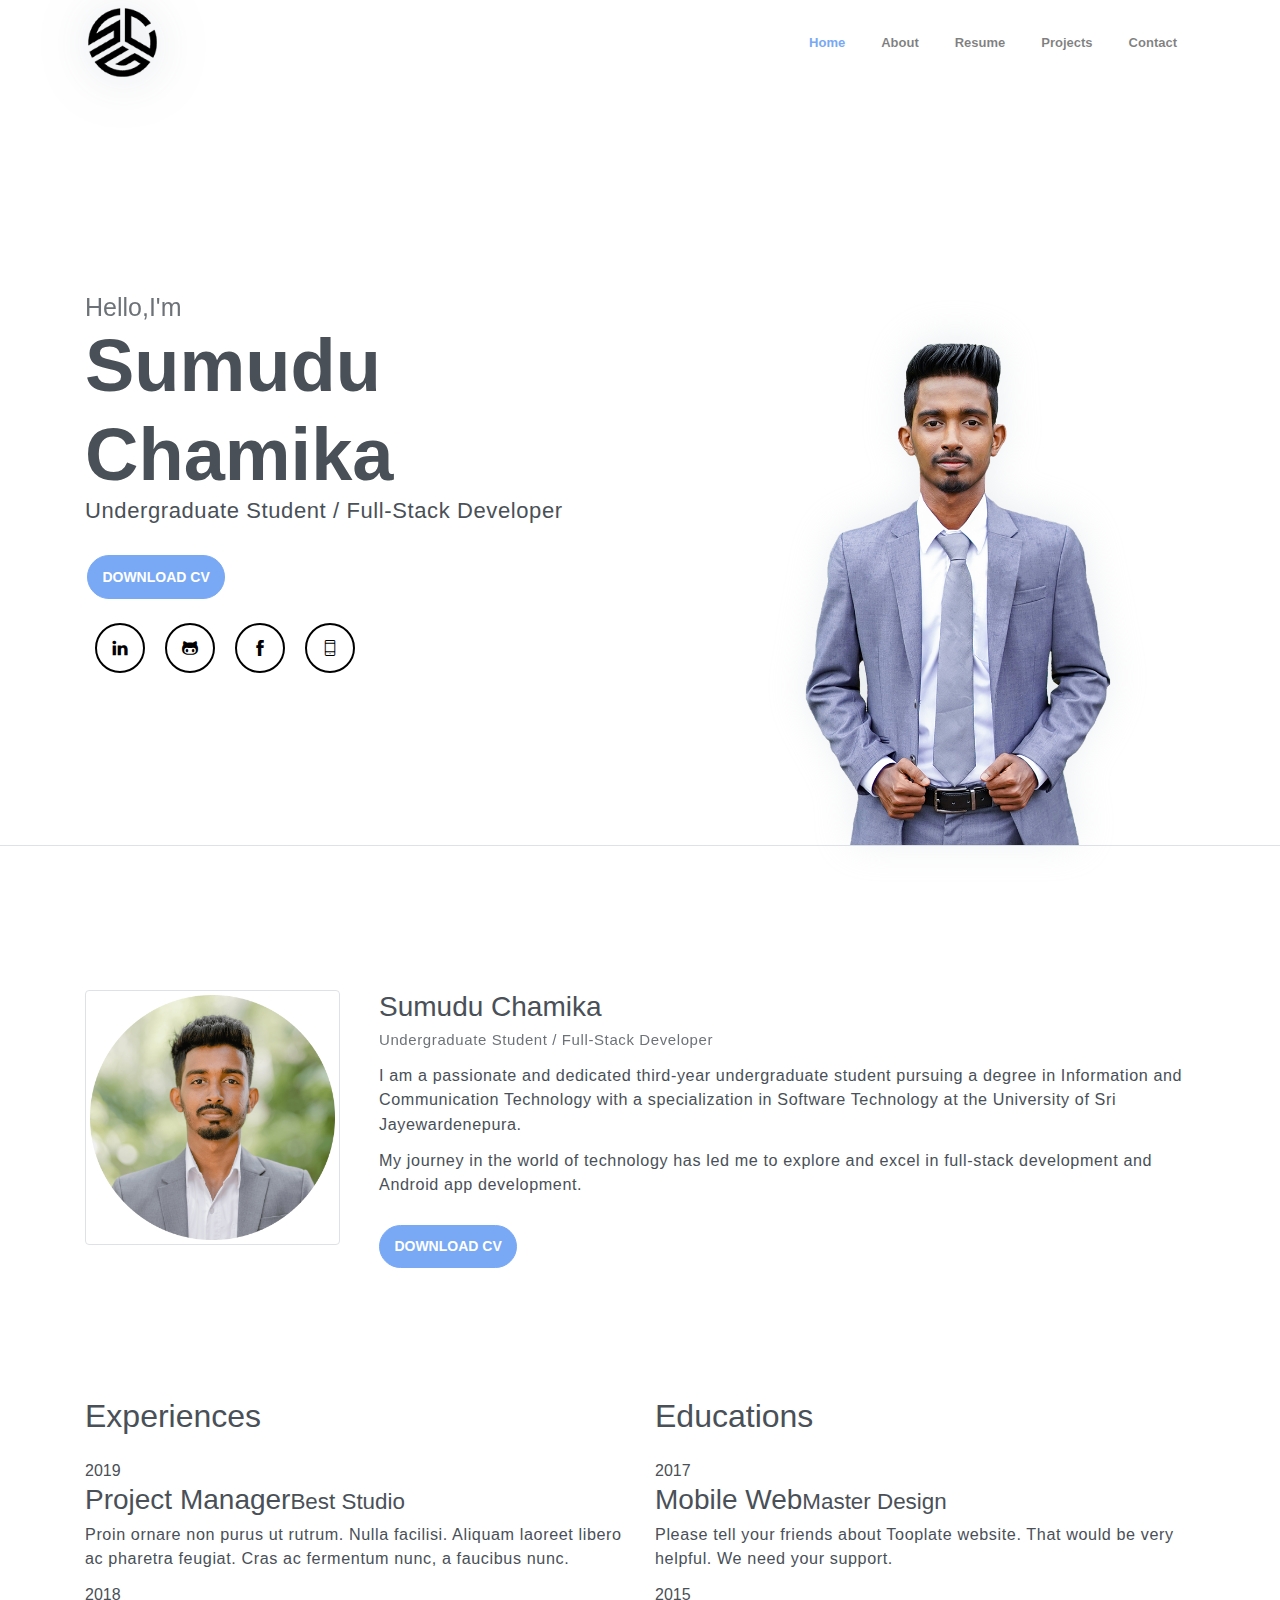
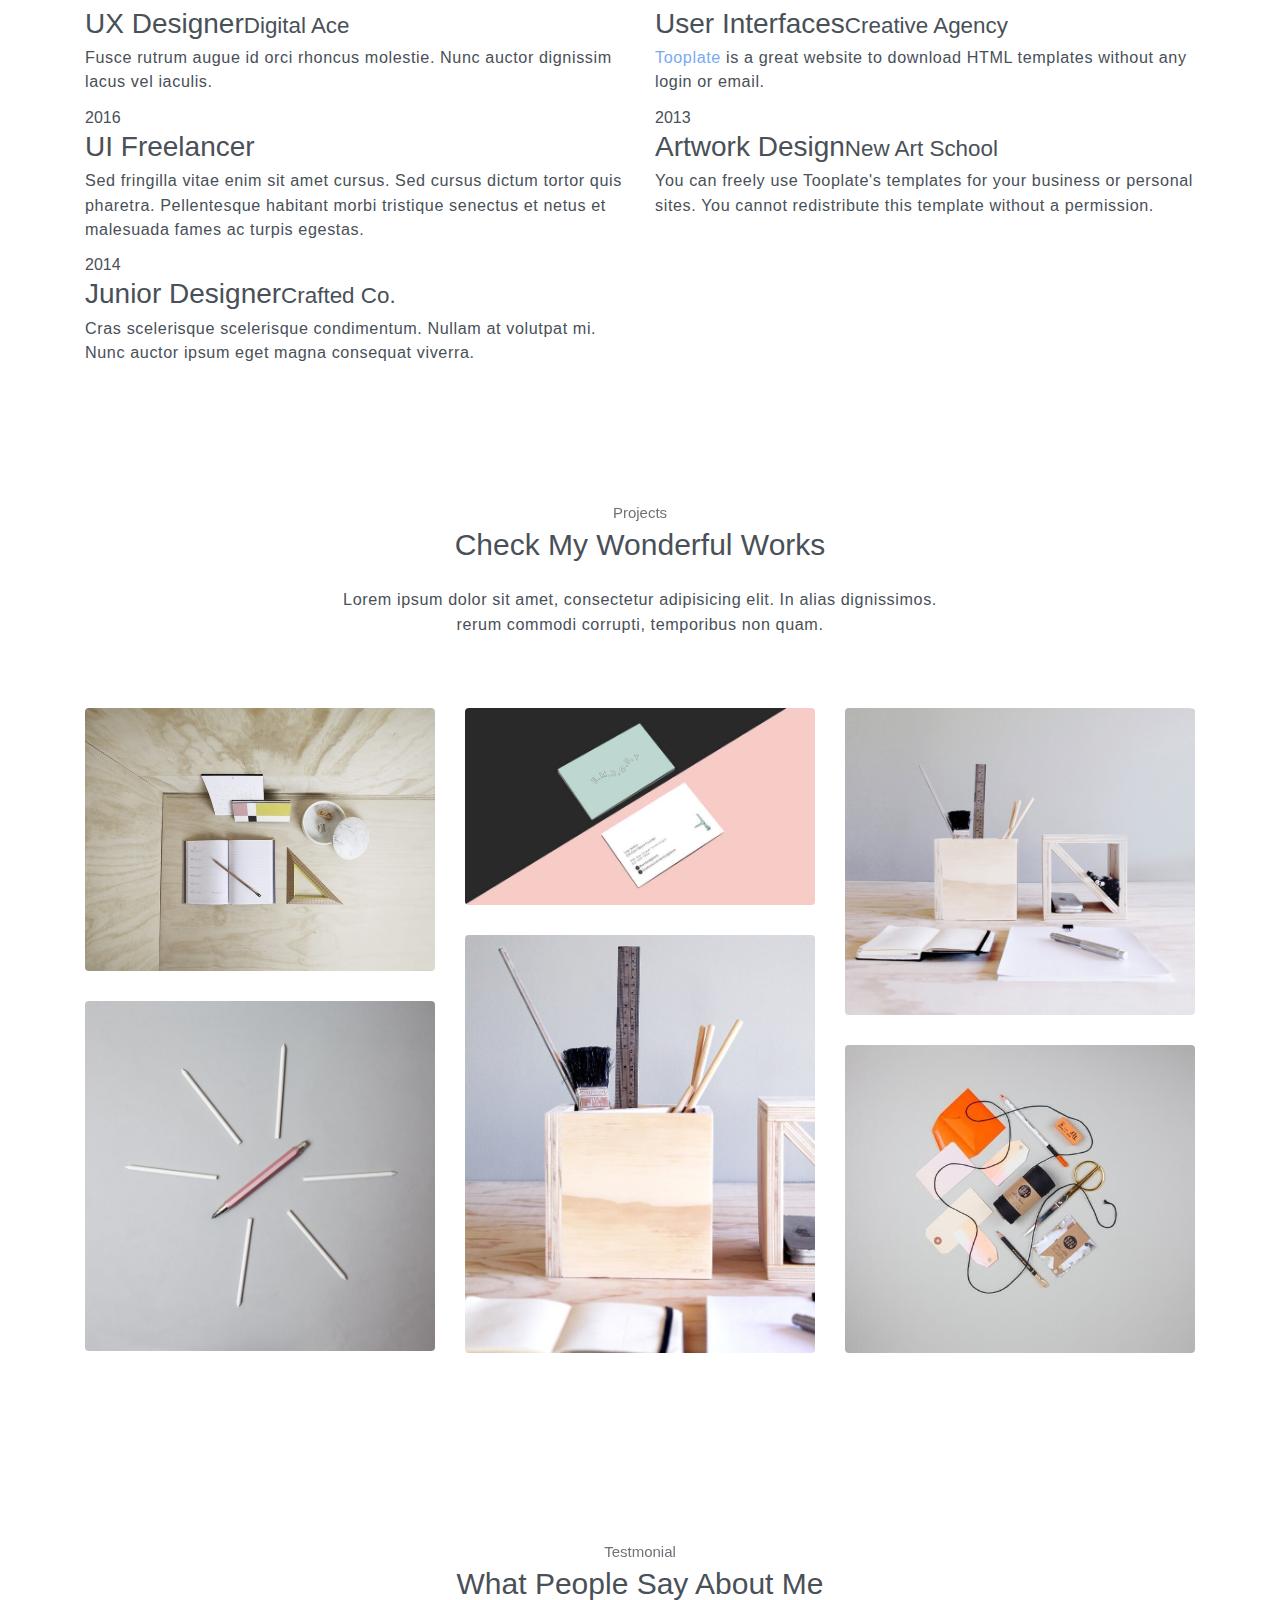
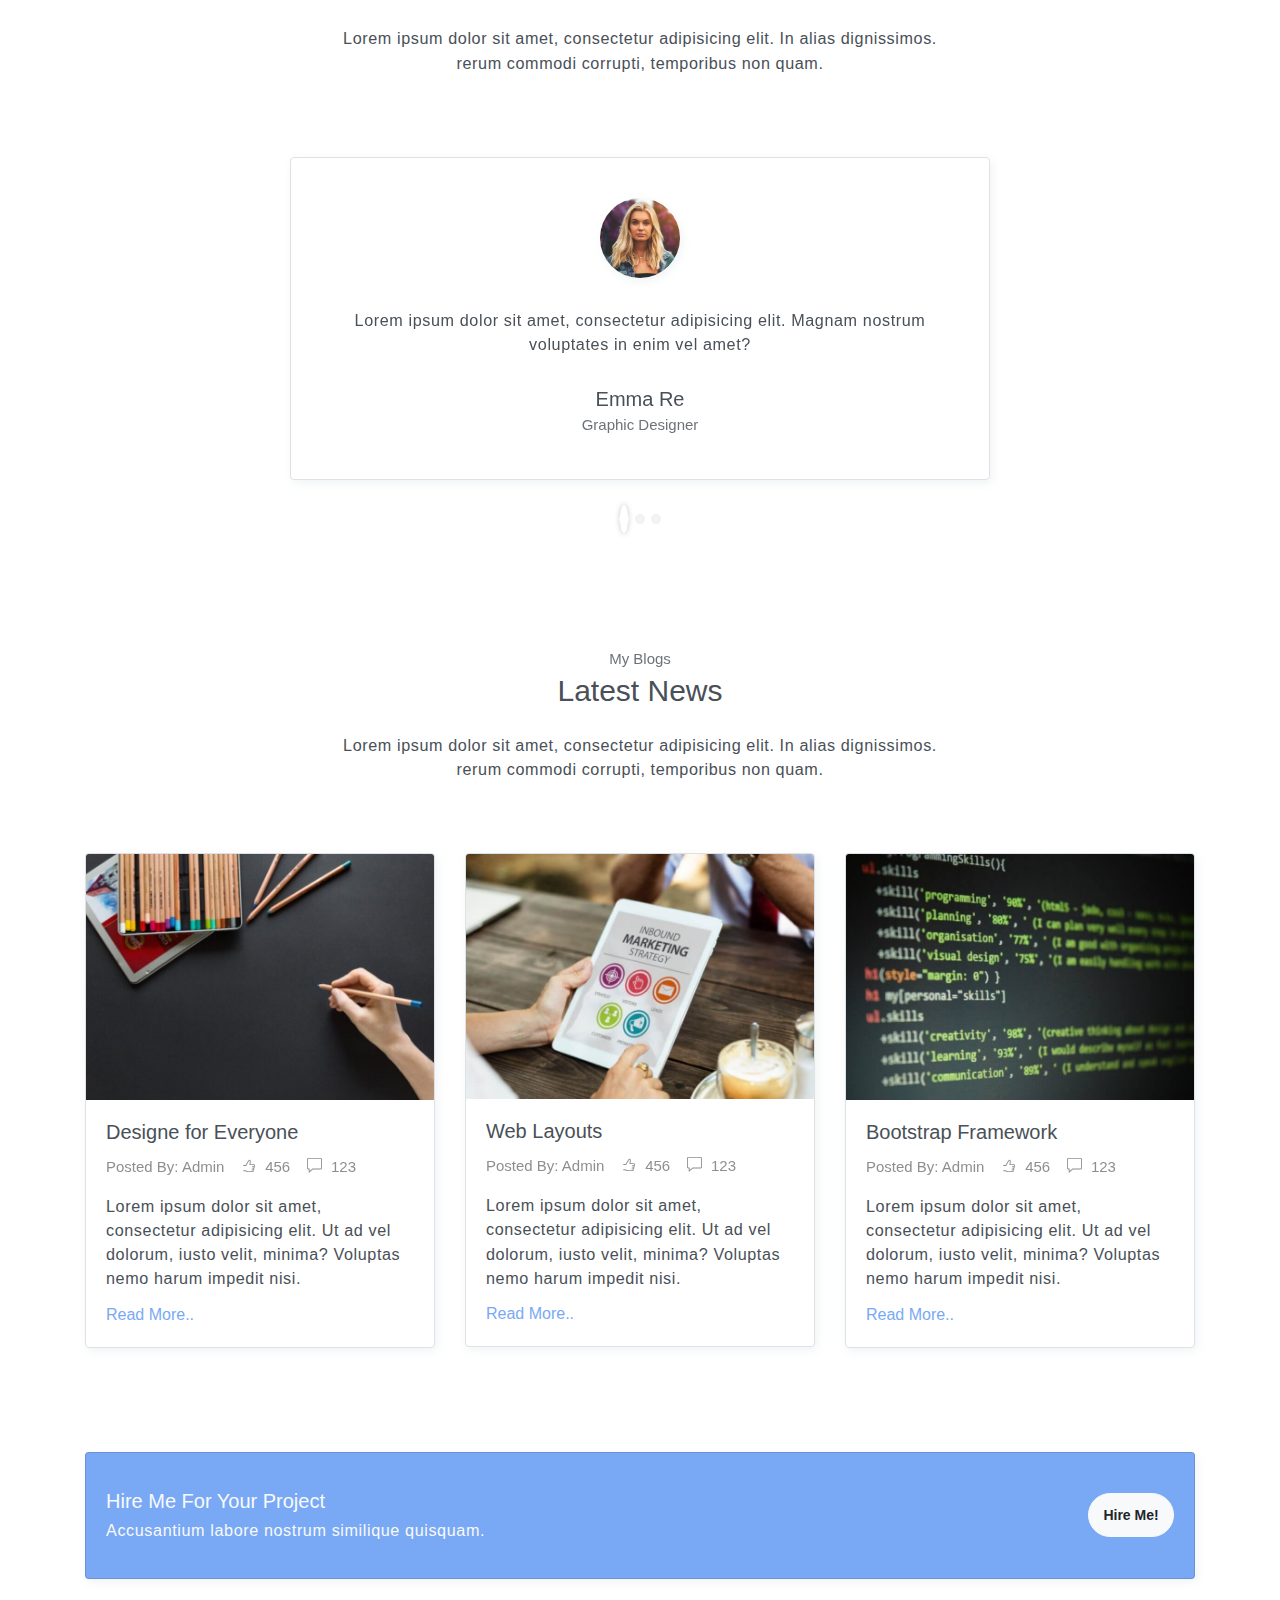
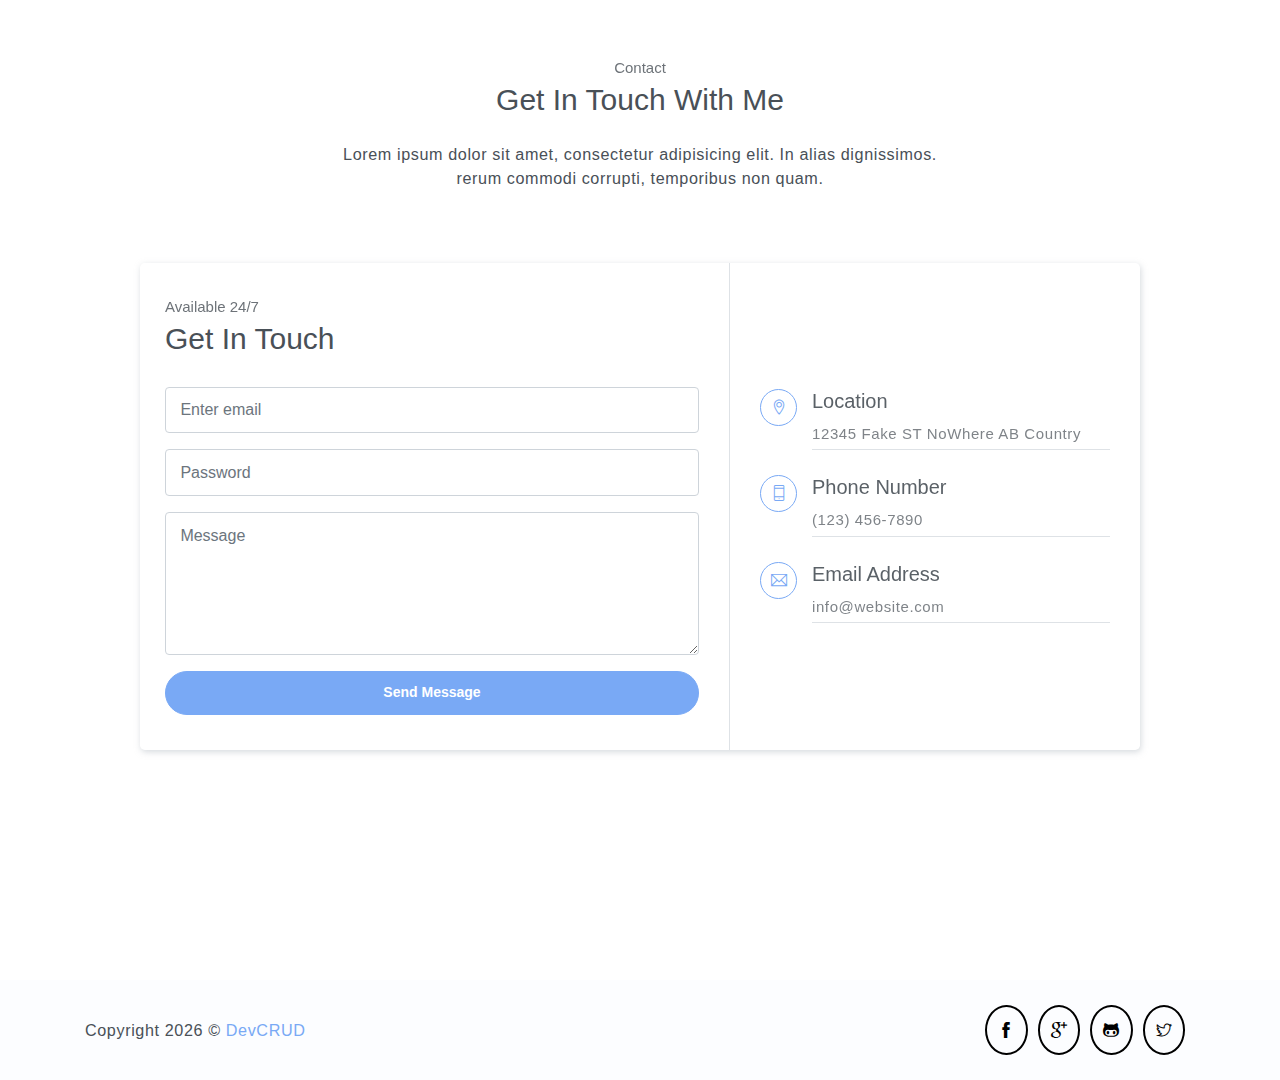
==== public_html/index.html @ 5e17a74f "color change" ====
<!DOCTYPE html>
<html lang="en">
<head>
	<meta charset="utf-8">
    <meta name="viewport" content="width=device-width, initial-scale=1, shrink-to-fit=no">
    <meta name="description" content="Start your development with Steller landing page.">
    <meta name="author" content="Devcrud">
    <title>Sumudu Chamika</title>
    <!-- font icons -->
    <link rel="stylesheet" href="assets/vendors/themify-icons/css/themify-icons.css">
    <link rel="stylesheet" href="assets/css/bootstrap.min.css">
    <link rel="stylesheet" href="assets/css/unicons.css">
    <!-- Bootstrap + Steller main styles -->
	<link rel="stylesheet" href="assets/css/style.css">
</head>
<body data-spy="scroll" data-target=".navbar" data-offset="40" id="home">

    <!-- Page navigation -->
    <nav class="navbar navbar-expand-lg navbar-light fixed-top" data-spy="affix" data-offset-top="0">
        <div class="container">
            <a class="navbar-brand" href="#home"><img src="assets/imgs/logo.png" alt=""></a>
            <button class="navbar-toggler" type="button" data-toggle="collapse" data-target="#navbarSupportedContent" aria-controls="navbarSupportedContent" aria-expanded="false" aria-label="Toggle navigation">
                <span class="navbar-toggler-icon"></span>
            </button>

            <div class="collapse navbar-collapse" id="navbarSupportedContent">
                <ul class="navbar-nav ml-auto align-items-center">
                    <li class="nav-item">
                        <a class="nav-link" href="#home">Home</a>
                    </li>
                    <li class="nav-item">
                        <a class="nav-link" href="#about">About</a>
                    </li>
                    <li class="nav-item">
                        <a class="nav-link" href="#resume">Resume</a>
                    </li>                   
                    <li class="nav-item">
                        <a class="nav-link" href="#projects">Projects</a>
                    </li>

                    <li class="nav-item">
                        <a class="nav-link" href="#contact">Contact</a>
                    </li>
                </ul>
            </div>
        </div>          
    </nav>
    <!-- End of page navibation -->

    <!-- Page Header -->
    <header class="header" id="home">
        <div class="container">
            <div class="infos">
                <h6 class="subtitle">Hello,I'm</h6>
                <h6 class="title">Sumudu Chamika</h6>
                <p>Undergraduate Student / Full-Stack Developer</p>

                <div class="buttons pt-3">
                    <button class="btn btn-primary rounded">DOWNLOAD CV</button>
                </div>      

                <div class="socials mt-4">
                    <a class="social-item" href="https://www.linkedin.com/in/sumudu-chamika-6a6074298/" target="_blank"><i class="ti-linkedin"></i></a>
                    <a class="social-item" href="https://github.com/gschamika" target="_blank"><i class="ti-github"></i></a>
                    <a class="social-item" href="https://facebook.com/sumuduchamikatcc/" target="_blank"><i class="ti-facebook"></i></a>
                    <a class="social-item" href="https://wa.me/+94779226730" target="_blank"><i class="ti-mobile"></i></a>

                    
                </div>
            </div>              
            <div class="img-holder">
                <img src="assets/imgs/scg.png" alt="">
            </div>      
        </div>  

        <!-- Header-widget -->
        
    </header>
    <!-- End of Page Header -->
    
    <!-- About section -->
    <section id="about" class="section mt-3">
        <div class="container mt-5">
            <div class="row text-center text-md-left">
                <div class="col-md-3">
                    <img src="assets/imgs/profile.png" alt="" class="img-thumbnail mb-4">
                </div>
                <div class="pl-md-4 col-md-9">
                    <h6 class="title">Sumudu Chamika</h6>
                    <p class="subtitle">Undergraduate Student / Full-Stack Developer</p>
                    <p>I am a passionate and dedicated third-year undergraduate student
                        pursuing a degree in Information and Communication Technology
                        with a specialization in Software Technology at the University of Sri
                        Jayewardenepura.</p>
                    <p>My journey in the world of technology has led me to explore 
                        and excel in full-stack development and Android app development.</p>
                    <button class="btn btn-primary rounded mt-3">DOWNLOAD CV</button>                   
                </div>
            </div>
        </div>
    </section>

    <!-- Resume section -->
    <section class="resume py-5 d-lg-flex justify-content-center align-items-center" id="resume">
        <div class="container">
            <div class="row">

                <div class="col-lg-6 col-12">
                  <h2 class="mb-4">Experiences</h2>

                    <div class="timeline">
                        <div class="timeline-wrapper">
                             <div class="timeline-yr">
                                  <span>2019</span>
                             </div>
                             <div class="timeline-info">
                                  <h3><span>Project Manager</span><small>Best Studio</small></h3>
                                  <p>Proin ornare non purus ut rutrum. Nulla facilisi. Aliquam laoreet libero ac pharetra feugiat. Cras ac fermentum nunc, a faucibus nunc.</p>
                             </div>
                        </div>

                        <div class="timeline-wrapper">
                            <div class="timeline-yr">
                                <span>2018</span>
                            </div>
                            <div class="timeline-info">
                                <h3><span>UX Designer</span><small>Digital Ace</small></h3>
                                <p>Fusce rutrum augue id orci rhoncus molestie. Nunc auctor dignissim lacus vel iaculis.</p>
                            </div>
                        </div>

                        <div class="timeline-wrapper">
                            <div class="timeline-yr">
                                <span>2016</span>
                            </div>
                            <div class="timeline-info">
                                <h3><span>UI Freelancer</h3>
                                <p>Sed fringilla vitae enim sit amet cursus. Sed cursus dictum tortor quis pharetra. Pellentesque habitant morbi tristique senectus et netus et malesuada fames ac turpis egestas.</p>
                            </div>
                        </div>
                        
                        <div class="timeline-wrapper">
                            <div class="timeline-yr">
                                <span>2014</span>
                            </div>
                            <div class="timeline-info">
                                <h3><span>Junior Designer<small>Crafted Co.</small></h3>
                                <p>Cras scelerisque scelerisque condimentum. Nullam at volutpat mi. Nunc auctor ipsum eget magna consequat viverra.</p>
                            </div>
                        </div>

                    </div>
                </div>

                <div class="col-lg-6 col-12">
                  <h2 class="mb-4 mobile-mt-2">Educations</h2>

                    <div class="timeline">
                        <div class="timeline-wrapper">
                             <div class="timeline-yr">
                                  <span>2017</span>
                             </div>
                             <div class="timeline-info">
                                  <h3><span>Mobile Web</span><small>Master Design</small></h3>
                                  <p>Please tell your friends about Tooplate website. That would be very helpful. We need your support.</p>
                             </div>
                        </div>

                        <div class="timeline-wrapper">
                            <div class="timeline-yr">
                                <span>2015</span>
                            </div>
                            <div class="timeline-info">
                                <h3><span>User Interfaces</span><small>Creative Agency</small></h3>
                                <p><a rel="nofollow" href="https://www.facebook.com/tooplate">Tooplate</a> is a great website to download HTML templates without any login or email.</p>
                            </div>
                        </div>
                        
                        <div class="timeline-wrapper">
                            <div class="timeline-yr">
                                <span>2013</span>
                            </div>
                            <div class="timeline-info">
                                <h3><span>Artwork Design</span><small>New Art School</small></h3>
                                <p>You can freely use Tooplate's templates for your business or personal sites. You cannot redistribute this template without a permission.</p>
                            </div>
                        </div>

                    </div>
                </div>
                
            </div>
        </div>
    </section>
    <!-- End of Skills sections -->

    <!-- Projects section -->
    <section id="projects" class="section">
        <div class="container text-center">
            <h6 class="subtitle">Projects</h6>
            <h6 class="section-title mb-4">Check My Wonderful Works</h6>
            <p class="mb-5 pb-4">Lorem ipsum dolor sit amet, consectetur adipisicing elit. In alias dignissimos. <br> rerum commodi corrupti, temporibus non quam.</p>

            <div class="row">
                <div class="col-sm-4">
                    <div class="img-wrapper">
                        <img src="assets/imgs/folio-1.jpg" alt="">
                        <div class="overlay">
                            <div class="overlay-infos">
                                <h5>Project Title</h5>
                                <a href="javascript:void(0)"><i class="ti-zoom-in"></i></a>
                                <a href="javascript:void(0)"><i class="ti-link"></i></a>
                            </div>  
                        </div>
                    </div>
                    <div class="img-wrapper">
                        <img src="assets/imgs/folio-2.jpg" alt="">
                        <div class="overlay">
                            <div class="overlay-infos">
                                <h5>Project Title</h5>
                                <a href="javascript:void(0)"><i class="ti-zoom-in"></i></a>
                                <a href="javascript:void(0)"><i class="ti-link"></i></a>
                            </div>                              
                        </div>
                    </div>                  
                </div>
                <div class="col-sm-4">
                    <div class="img-wrapper">
                        <img src="assets/imgs/folio-3.jpg" alt="">
                        <div class="overlay">
                            <div class="overlay-infos">
                                <h5>Project Title</h5>
                                <a href="javascript:void(0)"><i class="ti-zoom-in"></i></a>
                                <a href="javascript:void(0)"><i class="ti-link"></i></a>
                            </div>  
                        </div>
                    </div>
                    <div class="img-wrapper">
                        <img src="assets/imgs/folio-4.jpg" alt="">
                        <div class="overlay">
                            <div class="overlay-infos">
                                <h5>Project Title</h5>
                                <a href="javascript:void(0)"><i class="ti-zoom-in"></i></a>
                                <a href="javascript:void(0)"><i class="ti-link"></i></a>
                            </div>                              
                        </div>
                    </div>                  
                </div>
                <div class="col-sm-4">
                    <div class="img-wrapper">
                        <img src="assets/imgs/folio-5.jpg" alt="">
                        <div class="overlay">
                            <div class="overlay-infos">
                                <h5>Project Title</h5>
                                <a href="javascript:void(0)"><i class="ti-zoom-in"></i></a>
                                <a href="javascript:void(0)"><i class="ti-link"></i></a>
                            </div>  
                        </div>
                    </div>
                    <div class="img-wrapper">
                        <img src="assets/imgs/folio-6.jpg" alt="">
                        <div class="overlay">
                            <div class="overlay-infos">
                                <h5>Project Title</h5>
                                <a href="javascript:void(0)"><i class="ti-zoom-in"></i></a>
                                <a href="javascript:void(0)"><i class="ti-link"></i></a>
                            </div>                              
                        </div>
                    </div>                  
                </div>
            </div>

        </div>
    </section>
    <!-- End of portfolio section -->

    <!-- Resume Section -->
    <section id="resume" class="section">
        <div class="container text-center">
            <h6 class="subtitle">Testmonial</h6>
            <h6 class="section-title mb-4">What People Say About Me</h6>
            <p class="mb-5 pb-4">Lorem ipsum dolor sit amet, consectetur adipisicing elit. In alias dignissimos. <br> rerum commodi corrupti, temporibus non quam.</p>


            <div id="carouselExampleIndicators" class="carousel slide" data-ride="carousel">
                <ol class="carousel-indicators">
                    <li data-target="#carouselExampleIndicators" data-slide-to="0" class="active"></li>
                    <li data-target="#carouselExampleIndicators" data-slide-to="1"></li>
                    <li data-target="#carouselExampleIndicators" data-slide-to="2"></li>
                </ol>
                <div class="carousel-inner">
                    <div class="carousel-item active">
                        <div class="card testmonial-card border">
                            <div class="card-body">
                                <img src="assets/imgs/avatar-1.jpg" alt="">
                                <p>Lorem ipsum dolor sit amet, consectetur adipisicing elit. Magnam nostrum voluptates in enim vel amet?</p>
                                <h1 class="title">Emma Re</h1>
                                <h1 class="subtitle">Graphic Designer</h1>
                            </div>
                        </div>
                    </div>
                    <div class="carousel-item">
                        <div class="card testmonial-card border">
                            <div class="card-body">
                                <img src="assets/imgs/avatar-2.jpg" alt="">
                                <p>Lorem ipsum dolor sit amet, consectetur adipisicing elit. Magnam nostrum voluptates in enim vel amet?</p>
                                <h1 class="title">James Bert</h1>
                                <h1 class="subtitle">Web Designer</h1>
                            </div>
                        </div>
                    </div>
                    <div class="carousel-item">
                        <div class="card testmonial-card border">
                            <div class="card-body">
                                <img src="assets/imgs/avatar-3.jpg" alt="">
                                <p>Lorem ipsum dolor sit amet, consectetur adipisicing elit. Magnam nostrum voluptates in enim vel amet?</p>
                                <h1 class="title">Michael Abra</h1>
                                <h1 class="subtitle">Web Developer</h1>
                            </div>
                        </div>
                    </div>
                </div>
            </div>
        </div>
    </section>
    <!-- End of testmonial section -->

    <!-- Blog Section -->
    <section id="blog" class="section">
        <div class="container text-center">
            <h6 class="subtitle">My Blogs</h6>
            <h6 class="section-title mb-4">Latest News</h6>
            <p class="mb-5 pb-4">Lorem ipsum dolor sit amet, consectetur adipisicing elit. In alias dignissimos. <br> rerum commodi corrupti, temporibus non quam.</p>

            <div class="row text-left">
                <div class="col-md-4">
                    <div class="card border mb-4">
                        <img src="assets/imgs/blog-1.jpg" alt="" class="card-img-top w-100">
                        <div class="card-body">
                            <h5 class="card-title">Designe for Everyone</h5>
                            <div class="post-details">
                                <a href="javascript:void(0)">Posted By: Admin</a>
                                <a href="javascript:void(0)"><i class="ti-thumb-up"></i> 456</a>
                                <a href="javascript:void(0)"><i class="ti-comment"></i> 123</a>
                            </div>
                            <p>Lorem ipsum dolor sit amet, consectetur adipisicing elit. Ut ad vel dolorum, iusto velit, minima? Voluptas nemo harum impedit nisi.</p>
                            <a href="javascript:void(0)">Read More..</a>
                        </div>
                    </div>
                </div>
                <div class="col-md-4">
                    <div class="card border mb-4">
                        <img src="assets/imgs/blog-2.jpg" alt="" class="card-img-top w-100">
                        <div class="card-body">
                            <h5 class="card-title">Web Layouts</h5>
                            <div class="post-details">
                                <a href="javascript:void(0)">Posted By: Admin</a>
                                <a href="javascript:void(0)"><i class="ti-thumb-up"></i> 456</a>
                                <a href="javascript:void(0)"><i class="ti-comment"></i> 123</a>
                            </div>
                            <p>Lorem ipsum dolor sit amet, consectetur adipisicing elit. Ut ad vel dolorum, iusto velit, minima? Voluptas nemo harum impedit nisi.</p>
                            <a href="javascript:void(0)">Read More..</a>
                        </div>
                    </div>
                </div>
                <div class="col-md-4">
                    <div class="card border mb-4">
                        <img src="assets/imgs/blog-3.jpg" alt="" class="card-img-top w-100">
                        <div class="card-body">
                            <h5 class="card-title">Bootstrap Framework</h5>
                            <div class="post-details">
                                <a href="javascript:void(0)">Posted By: Admin</a>
                                <a href="javascript:void(0)"><i class="ti-thumb-up"></i> 456</a>
                                <a href="javascript:void(0)"><i class="ti-comment"></i> 123</a>
                            </div>
                            <p>Lorem ipsum dolor sit amet, consectetur adipisicing elit. Ut ad vel dolorum, iusto velit, minima? Voluptas nemo harum impedit nisi.</p>
                            <a href="javascript:void(0)">Read More..</a>
                        </div>
                    </div>
                </div>
            </div>
        </div>
    </section>

    <!-- Hire me section -->
    <section class="bg-gray p-0 section">
        <div class="container">
            <div class="card bg-primary">
                <div class="card-body text-light">
                    <div class="row align-items-center">
                        <div class="col-sm-9 text-center text-sm-left">
                            <h5 class="mt-3">Hire Me For Your Project</h5>
                            <p class="mb-3">Accusantium labore nostrum similique quisquam.</p>
                        </div>
                        <div class="col-sm-3 text-center text-sm-right">
                            <button class="btn btn-light rounded">Hire Me!</button>
                        </div>
                    </div>
                </div> 
            </div>
        </div>
    </section>      
    <!-- End od Hire me section. -->

    <!-- Contact Section -->
    <section id="contact" class="position-relative section">
        <div class="container text-center">
            <h6 class="subtitle">Contact</h6>
            <h6 class="section-title mb-4">Get In Touch With Me</h6>
            <p class="mb-5 pb-4">Lorem ipsum dolor sit amet, consectetur adipisicing elit. In alias dignissimos. <br> rerum commodi corrupti, temporibus non quam.</p>

            <div class="contact text-left">
                <div class="form">
                    <h6 class="subtitle">Available 24/7</h6>
                    <h6 class="section-title mb-4">Get In Touch</h6>
                    <form>
                        <div class="form-group">
                            <input type="email" class="form-control" id="exampleInputEmail1" aria-describedby="emailHelp" placeholder="Enter email" required>
                        </div>
                        <div class="form-group">
                            <input type="password" class="form-control" id="exampleInputPassword1" placeholder="Password" required>
                        </div>
                        <div class="form-group">
                            <textarea name="contact-message" id="" cols="30" rows="5" class="form-control" placeholder="Message"></textarea>
                        </div>
                        <button type="submit" class="btn btn-primary btn-block rounded w-lg">Send Message</button>
                    </form>
                </div>
                <div class="contact-infos">
                    <div class="item">
                        <i class="ti-location-pin"></i>
                        <div class="">
                            <h5>Location</h5>
                            <p> 12345 Fake ST NoWhere AB Country</p>
                        </div>                          
                    </div>
                    <div class="item">
                        <i class="ti-mobile"></i>
                        <div>
                            <h5>Phone Number</h5>
                            <p>(123) 456-7890</p>
                        </div>                          
                    </div>
                    <div class="item">
                        <i class="ti-email"></i>
                        <div class="mb-0">
                            <h5>Email Address</h5>
                            <p>info@website.com</p>
                        </div>
                    </div>
                </div>                  
            </div>
        </div>  
        <div id="map">
            <iframe src="https://snazzymaps.com/embed/61257"></iframe>
        </div>      
    </section>
    <!-- End of Contact Section -->

    <!-- Page Footer -->
    <footer class="page-footer">
        <div class="container">
            <div class="row align-items-center">
                <div class="col-sm-6">
                    <p>Copyright <script>document.write(new Date().getFullYear())</script> &copy; <a href="http://www.devcrud.com" target="_blank">DevCRUD</a></p>
                </div>
                <div class="col-sm-6">
                    <div class="socials">
                        <a class="social-item" href="javascript:void(0)"><i class="ti-facebook"></i></a>
                        <a class="social-item" href="javascript:void(0)"><i class="ti-google"></i></a>
                        <a class="social-item" href="javascript:void(0)"><i class="ti-github"></i></a>
                        <a class="social-item" href="javascript:void(0)"><i class="ti-twitter"></i></a>
                    </div>
                </div>
            </div>
        </div>
    </footer> 
    <!-- End of page footer -->
	
	<!-- core  -->
    <script src="assets/vendors/jquery/jquery-3.4.1.js"></script>
    <script src="assets/vendors/bootstrap/bootstrap.bundle.js"></script>
    <!-- bootstrap 3 affix -->
	<script src="assets/vendors/bootstrap/bootstrap.affix.js"></script>

    <!-- steller js -->
    <script src="assets/js/steller.js"></script>

</body>
</html>
---- public_html/assets/vendors/themify-icons/css/themify-icons.css ----
@font-face {
	font-family: 'themify';
	src:url("../fonts/themify.eot?-fvbane");
	src:url("../fonts/themify.eot?#iefix-fvbane") format("embedded-opentype"),
		url("../fonts/themify.woff?-fvbane") format("woff"),
		url("../fonts/themify.ttf?-fvbane") format("truetype"),
		url("../fonts/themify.svg?-fvbane#themify") format("svg");
	font-weight: normal;
	font-style: normal;
}

[class^="ti-"], [class*=" ti-"] {
	font-family: 'themify';
	speak: none;
	font-style: normal;
	font-weight: normal;
	font-variant: normal;
	text-transform: none;
	line-height: 1;

	/* Better Font Rendering =========== */
	-webkit-font-smoothing: antialiased;
	-moz-osx-font-smoothing: grayscale;
}

.ti-wand:before {
	content: "\e600";
}
.ti-volume:before {
	content: "\e601";
}
.ti-user:before {
	content: "\e602";
}
.ti-unlock:before {
	content: "\e603";
}
.ti-unlink:before {
	content: "\e604";
}
.ti-trash:before {
	content: "\e605";
}
.ti-thought:before {
	content: "\e606";
}
.ti-target:before {
	content: "\e607";
}
.ti-tag:before {
	content: "\e608";
}
.ti-tablet:before {
	content: "\e609";
}
.ti-star:before {
	content: "\e60a";
}
.ti-spray:before {
	content: "\e60b";
}
.ti-signal:before {
	content: "\e60c";
}
.ti-shopping-cart:before {
	content: "\e60d";
}
.ti-shopping-cart-full:before {
	content: "\e60e";
}
.ti-settings:before {
	content: "\e60f";
}
.ti-search:before {
	content: "\e610";
}
.ti-zoom-in:before {
	content: "\e611";
}
.ti-zoom-out:before {
	content: "\e612";
}
.ti-cut:before {
	content: "\e613";
}
.ti-ruler:before {
	content: "\e614";
}
.ti-ruler-pencil:before {
	content: "\e615";
}
.ti-ruler-alt:before {
	content: "\e616";
}
.ti-bookmark:before {
	content: "\e617";
}
.ti-bookmark-alt:before {
	content: "\e618";
}
.ti-reload:before {
	content: "\e619";
}
.ti-plus:before {
	content: "\e61a";
}
.ti-pin:before {
	content: "\e61b";
}
.ti-pencil:before {
	content: "\e61c";
}
.ti-pencil-alt:before {
	content: "\e61d";
}
.ti-paint-roller:before {
	content: "\e61e";
}
.ti-paint-bucket:before {
	content: "\e61f";
}
.ti-na:before {
	content: "\e620";
}
.ti-mobile:before {
	content: "\e621";
}
.ti-minus:before {
	content: "\e622";
}
.ti-medall:before {
	content: "\e623";
}
.ti-medall-alt:before {
	content: "\e624";
}
.ti-marker:before {
	content: "\e625";
}
.ti-marker-alt:before {
	content: "\e626";
}
.ti-arrow-up:before {
	content: "\e627";
}
.ti-arrow-right:before {
	content: "\e628";
}
.ti-arrow-left:before {
	content: "\e629";
}
.ti-arrow-down:before {
	content: "\e62a";
}
.ti-lock:before {
	content: "\e62b";
}
.ti-location-arrow:before {
	content: "\e62c";
}
.ti-link:before {
	content: "\e62d";
}
.ti-layout:before {
	content: "\e62e";
}
.ti-layers:before {
	content: "\e62f";
}
.ti-layers-alt:before {
	content: "\e630";
}
.ti-key:before {
	content: "\e631";
}
.ti-import:before {
	content: "\e632";
}
.ti-image:before {
	content: "\e633";
}
.ti-heart:before {
	content: "\e634";
}
.ti-heart-broken:before {
	content: "\e635";
}
.ti-hand-stop:before {
	content: "\e636";
}
.ti-hand-open:before {
	content: "\e637";
}
.ti-hand-drag:before {
	content: "\e638";
}
.ti-folder:before {
	content: "\e639";
}
.ti-flag:before {
	content: "\e63a";
}
.ti-flag-alt:before {
	content: "\e63b";
}
.ti-flag-alt-2:before {
	content: "\e63c";
}
.ti-eye:before {
	content: "\e63d";
}
.ti-export:before {
	content: "\e63e";
}
.ti-exchange-vertical:before {
	content: "\e63f";
}
.ti-desktop:before {
	content: "\e640";
}
.ti-cup:before {
	content: "\e641";
}
.ti-crown:before {
	content: "\e642";
}
.ti-comments:before {
	content: "\e643";
}
.ti-comment:before {
	content: "\e644";
}
.ti-comment-alt:before {
	content: "\e645";
}
.ti-close:before {
	content: "\e646";
}
.ti-clip:before {
	content: "\e647";
}
.ti-angle-up:before {
	content: "\e648";
}
.ti-angle-right:before {
	content: "\e649";
}
.ti-angle-left:before {
	content: "\e64a";
}
.ti-angle-down:before {
	content: "\e64b";
}
.ti-check:before {
	content: "\e64c";
}
.ti-check-box:before {
	content: "\e64d";
}
.ti-camera:before {
	content: "\e64e";
}
.ti-announcement:before {
	content: "\e64f";
}
.ti-brush:before {
	content: "\e650";
}
.ti-briefcase:before {
	content: "\e651";
}
.ti-bolt:before {
	content: "\e652";
}
.ti-bolt-alt:before {
	content: "\e653";
}
.ti-blackboard:before {
	content: "\e654";
}
.ti-bag:before {
	content: "\e655";
}
.ti-move:before {
	content: "\e656";
}
.ti-arrows-vertical:before {
	content: "\e657";
}
.ti-arrows-horizontal:before {
	content: "\e658";
}
.ti-fullscreen:before {
	content: "\e659";
}
.ti-arrow-top-right:before {
	content: "\e65a";
}
.ti-arrow-top-left:before {
	content: "\e65b";
}
.ti-arrow-circle-up:before {
	content: "\e65c";
}
.ti-arrow-circle-right:before {
	content: "\e65d";
}
.ti-arrow-circle-left:before {
	content: "\e65e";
}
.ti-arrow-circle-down:before {
	content: "\e65f";
}
.ti-angle-double-up:before {
	content: "\e660";
}
.ti-angle-double-right:before {
	content: "\e661";
}
.ti-angle-double-left:before {
	content: "\e662";
}
.ti-angle-double-down:before {
	content: "\e663";
}
.ti-zip:before {
	content: "\e664";
}
.ti-world:before {
	content: "\e665";
}
.ti-wheelchair:before {
	content: "\e666";
}
.ti-view-list:before {
	content: "\e667";
}
.ti-view-list-alt:before {
	content: "\e668";
}
.ti-view-grid:before {
	content: "\e669";
}
.ti-uppercase:before {
	content: "\e66a";
}
.ti-upload:before {
	content: "\e66b";
}
.ti-underline:before {
	content: "\e66c";
}
.ti-truck:before {
	content: "\e66d";
}
.ti-timer:before {
	content: "\e66e";
}
.ti-ticket:before {
	content: "\e66f";
}
.ti-thumb-up:before {
	content: "\e670";
}
.ti-thumb-down:before {
	content: "\e671";
}
.ti-text:before {
	content: "\e672";
}
.ti-stats-up:before {
	content: "\e673";
}
.ti-stats-down:before {
	content: "\e674";
}
.ti-split-v:before {
	content: "\e675";
}
.ti-split-h:before {
	content: "\e676";
}
.ti-smallcap:before {
	content: "\e677";
}
.ti-shine:before {
	content: "\e678";
}
.ti-shift-right:before {
	content: "\e679";
}
.ti-shift-left:before {
	content: "\e67a";
}
.ti-shield:before {
	content: "\e67b";
}
.ti-notepad:before {
	content: "\e67c";
}
.ti-server:before {
	content: "\e67d";
}
.ti-quote-right:before {
	content: "\e67e";
}
.ti-quote-left:before {
	content: "\e67f";
}
.ti-pulse:before {
	content: "\e680";
}
.ti-printer:before {
	content: "\e681";
}
.ti-power-off:before {
	content: "\e682";
}
.ti-plug:before {
	content: "\e683";
}
.ti-pie-chart:before {
	content: "\e684";
}
.ti-paragraph:before {
	content: "\e685";
}
.ti-panel:before {
	content: "\e686";
}
.ti-package:before {
	content: "\e687";
}
.ti-music:before {
	content: "\e688";
}
.ti-music-alt:before {
	content: "\e689";
}
.ti-mouse:before {
	content: "\e68a";
}
.ti-mouse-alt:before {
	content: "\e68b";
}
.ti-money:before {
	content: "\e68c";
}
.ti-microphone:before {
	content: "\e68d";
}
.ti-menu:before {
	content: "\e68e";
}
.ti-menu-alt:before {
	content: "\e68f";
}
.ti-map:before {
	content: "\e690";
}
.ti-map-alt:before {
	content: "\e691";
}
.ti-loop:before {
	content: "\e692";
}
.ti-location-pin:before {
	content: "\e693";
}
.ti-list:before {
	content: "\e694";
}
.ti-light-bulb:before {
	content: "\e695";
}
.ti-Italic:before {
	content: "\e696";
}
.ti-info:before {
	content: "\e697";
}
.ti-infinite:before {
	content: "\e698";
}
.ti-id-badge:before {
	content: "\e699";
}
.ti-hummer:before {
	content: "\e69a";
}
.ti-home:before {
	content: "\e69b";
}
.ti-help:before {
	content: "\e69c";
}
.ti-headphone:before {
	content: "\e69d";
}
.ti-harddrives:before {
	content: "\e69e";
}
.ti-harddrive:before {
	content: "\e69f";
}
.ti-gift:before {
	content: "\e6a0";
}
.ti-game:before {
	content: "\e6a1";
}
.ti-filter:before {
	content: "\e6a2";
}
.ti-files:before {
	content: "\e6a3";
}
.ti-file:before {
	content: "\e6a4";
}
.ti-eraser:before {
	content: "\e6a5";
}
.ti-envelope:before {
	content: "\e6a6";
}
.ti-download:before {
	content: "\e6a7";
}
.ti-direction:before {
	content: "\e6a8";
}
.ti-direction-alt:before {
	content: "\e6a9";
}
.ti-dashboard:before {
	content: "\e6aa";
}
.ti-control-stop:before {
	content: "\e6ab";
}
.ti-control-shuffle:before {
	content: "\e6ac";
}
.ti-control-play:before {
	content: "\e6ad";
}
.ti-control-pause:before {
	content: "\e6ae";
}
.ti-control-forward:before {
	content: "\e6af";
}
.ti-control-backward:before {
	content: "\e6b0";
}
.ti-cloud:before {
	content: "\e6b1";
}
.ti-cloud-up:before {
	content: "\e6b2";
}
.ti-cloud-down:before {
	content: "\e6b3";
}
.ti-clipboard:before {
	content: "\e6b4";
}
.ti-car:before {
	content: "\e6b5";
}
.ti-calendar:before {
	content: "\e6b6";
}
.ti-book:before {
	content: "\e6b7";
}
.ti-bell:before {
	content: "\e6b8";
}
.ti-basketball:before {
	content: "\e6b9";
}
.ti-bar-chart:before {
	content: "\e6ba";
}
.ti-bar-chart-alt:before {
	content: "\e6bb";
}
.ti-back-right:before {
	content: "\e6bc";
}
.ti-back-left:before {
	content: "\e6bd";
}
.ti-arrows-corner:before {
	content: "\e6be";
}
.ti-archive:before {
	content: "\e6bf";
}
.ti-anchor:before {
	content: "\e6c0";
}
.ti-align-right:before {
	content: "\e6c1";
}
.ti-align-left:before {
	content: "\e6c2";
}
.ti-align-justify:before {
	content: "\e6c3";
}
.ti-align-center:before {
	content: "\e6c4";
}
.ti-alert:before {
	content: "\e6c5";
}
.ti-alarm-clock:before {
	content: "\e6c6";
}
.ti-agenda:before {
	content: "\e6c7";
}
.ti-write:before {
	content: "\e6c8";
}
.ti-window:before {
	content: "\e6c9";
}
.ti-widgetized:before {
	content: "\e6ca";
}
.ti-widget:before {
	content: "\e6cb";
}
.ti-widget-alt:before {
	content: "\e6cc";
}
.ti-wallet:before {
	content: "\e6cd";
}
.ti-video-clapper:before {
	content: "\e6ce";
}
.ti-video-camera:before {
	content: "\e6cf";
}
.ti-vector:before {
	content: "\e6d0";
}
.ti-themify-logo:before {
	content: "\e6d1";
}
.ti-themify-favicon:before {
	content: "\e6d2";
}
.ti-themify-favicon-alt:before {
	content: "\e6d3";
}
.ti-support:before {
	content: "\e6d4";
}
.ti-stamp:before {
	content: "\e6d5";
}
.ti-split-v-alt:before {
	content: "\e6d6";
}
.ti-slice:before {
	content: "\e6d7";
}
.ti-shortcode:before {
	content: "\e6d8";
}
.ti-shift-right-alt:before {
	content: "\e6d9";
}
.ti-shift-left-alt:before {
	content: "\e6da";
}
.ti-ruler-alt-2:before {
	content: "\e6db";
}
.ti-receipt:before {
	content: "\e6dc";
}
.ti-pin2:before {
	content: "\e6dd";
}
.ti-pin-alt:before {
	content: "\e6de";
}
.ti-pencil-alt2:before {
	content: "\e6df";
}
.ti-palette:before {
	content: "\e6e0";
}
.ti-more:before {
	content: "\e6e1";
}
.ti-more-alt:before {
	content: "\e6e2";
}
.ti-microphone-alt:before {
	content: "\e6e3";
}
.ti-magnet:before {
	content: "\e6e4";
}
.ti-line-double:before {
	content: "\e6e5";
}
.ti-line-dotted:before {
	content: "\e6e6";
}
.ti-line-dashed:before {
	content: "\e6e7";
}
.ti-layout-width-full:before {
	content: "\e6e8";
}
.ti-layout-width-default:before {
	content: "\e6e9";
}
.ti-layout-width-default-alt:before {
	content: "\e6ea";
}
.ti-layout-tab:before {
	content: "\e6eb";
}
.ti-layout-tab-window:before {
	content: "\e6ec";
}
.ti-layout-tab-v:before {
	content: "\e6ed";
}
.ti-layout-tab-min:before {
	content: "\e6ee";
}
.ti-layout-slider:before {
	content: "\e6ef";
}
.ti-layout-slider-alt:before {
	content: "\e6f0";
}
.ti-layout-sidebar-right:before {
	content: "\e6f1";
}
.ti-layout-sidebar-none:before {
	content: "\e6f2";
}
.ti-layout-sidebar-left:before {
	content: "\e6f3";
}
.ti-layout-placeholder:before {
	content: "\e6f4";
}
.ti-layout-menu:before {
	content: "\e6f5";
}
.ti-layout-menu-v:before {
	content: "\e6f6";
}
.ti-layout-menu-separated:before {
	content: "\e6f7";
}
.ti-layout-menu-full:before {
	content: "\e6f8";
}
.ti-layout-media-right-alt:before {
	content: "\e6f9";
}
.ti-layout-media-right:before {
	content: "\e6fa";
}
.ti-layout-media-overlay:before {
	content: "\e6fb";
}
.ti-layout-media-overlay-alt:before {
	content: "\e6fc";
}
.ti-layout-media-overlay-alt-2:before {
	content: "\e6fd";
}
.ti-layout-media-left-alt:before {
	content: "\e6fe";
}
.ti-layout-media-left:before {
	content: "\e6ff";
}
.ti-layout-media-center-alt:before {
	content: "\e700";
}
.ti-layout-media-center:before {
	content: "\e701";
}
.ti-layout-list-thumb:before {
	content: "\e702";
}
.ti-layout-list-thumb-alt:before {
	content: "\e703";
}
.ti-layout-list-post:before {
	content: "\e704";
}
.ti-layout-list-large-image:before {
	content: "\e705";
}
.ti-layout-line-solid:before {
	content: "\e706";
}
.ti-layout-grid4:before {
	content: "\e707";
}
.ti-layout-grid3:before {
	content: "\e708";
}
.ti-layout-grid2:before {
	content: "\e709";
}
.ti-layout-grid2-thumb:before {
	content: "\e70a";
}
.ti-layout-cta-right:before {
	content: "\e70b";
}
.ti-layout-cta-left:before {
	content: "\e70c";
}
.ti-layout-cta-center:before {
	content: "\e70d";
}
.ti-layout-cta-btn-right:before {
	content: "\e70e";
}
.ti-layout-cta-btn-left:before {
	content: "\e70f";
}
.ti-layout-column4:before {
	content: "\e710";
}
.ti-layout-column3:before {
	content: "\e711";
}
.ti-layout-column2:before {
	content: "\e712";
}
.ti-layout-accordion-separated:before {
	content: "\e713";
}
.ti-layout-accordion-merged:before {
	content: "\e714";
}
.ti-layout-accordion-list:before {
	content: "\e715";
}
.ti-ink-pen:before {
	content: "\e716";
}
.ti-info-alt:before {
	content: "\e717";
}
.ti-help-alt:before {
	content: "\e718";
}
.ti-headphone-alt:before {
	content: "\e719";
}
.ti-hand-point-up:before {
	content: "\e71a";
}
.ti-hand-point-right:before {
	content: "\e71b";
}
.ti-hand-point-left:before {
	content: "\e71c";
}
.ti-hand-point-down:before {
	content: "\e71d";
}
.ti-gallery:before {
	content: "\e71e";
}
.ti-face-smile:before {
	content: "\e71f";
}
.ti-face-sad:before {
	content: "\e720";
}
.ti-credit-card:before {
	content: "\e721";
}
.ti-control-skip-forward:before {
	content: "\e722";
}
.ti-control-skip-backward:before {
	content: "\e723";
}
.ti-control-record:before {
	content: "\e724";
}
.ti-control-eject:before {
	content: "\e725";
}
.ti-comments-smiley:before {
	content: "\e726";
}
.ti-brush-alt:before {
	content: "\e727";
}
.ti-youtube:before {
	content: "\e728";
}
.ti-vimeo:before {
	content: "\e729";
}
.ti-twitter:before {
	content: "\e72a";
}
.ti-time:before {
	content: "\e72b";
}
.ti-tumblr:before {
	content: "\e72c";
}
.ti-skype:before {
	content: "\e72d";
}
.ti-share:before {
	content: "\e72e";
}
.ti-share-alt:before {
	content: "\e72f";
}
.ti-rocket:before {
	content: "\e730";
}
.ti-pinterest:before {
	content: "\e731";
}
.ti-new-window:before {
	content: "\e732";
}
.ti-microsoft:before {
	content: "\e733";
}
.ti-list-ol:before {
	content: "\e734";
}
.ti-linkedin:before {
	content: "\e735";
}
.ti-layout-sidebar-2:before {
	content: "\e736";
}
.ti-layout-grid4-alt:before {
	content: "\e737";
}
.ti-layout-grid3-alt:before {
	content: "\e738";
}
.ti-layout-grid2-alt:before {
	content: "\e739";
}
.ti-layout-column4-alt:before {
	content: "\e73a";
}
.ti-layout-column3-alt:before {
	content: "\e73b";
}
.ti-layout-column2-alt:before {
	content: "\e73c";
}
.ti-instagram:before {
	content: "\e73d";
}
.ti-google:before {
	content: "\e73e";
}
.ti-github:before {
	content: "\e73f";
}
.ti-flickr:before {
	content: "\e740";
}
.ti-facebook:before {
	content: "\e741";
}
.ti-dropbox:before {
	content: "\e742";
}
.ti-dribbble:before {
	content: "\e743";
}
.ti-apple:before {
	content: "\e744";
}
.ti-android:before {
	content: "\e745";
}
.ti-save:before {
	content: "\e746";
}
.ti-save-alt:before {
	content: "\e747";
}
.ti-yahoo:before {
	content: "\e748";
}
.ti-wordpress:before {
	content: "\e749";
}
.ti-vimeo-alt:before {
	content: "\e74a";
}
.ti-twitter-alt:before {
	content: "\e74b";
}
.ti-tumblr-alt:before {
	content: "\e74c";
}
.ti-trello:before {
	content: "\e74d";
}
.ti-stack-overflow:before {
	content: "\e74e";
}
.ti-soundcloud:before {
	content: "\e74f";
}
.ti-sharethis:before {
	content: "\e750";
}
.ti-sharethis-alt:before {
	content: "\e751";
}
.ti-reddit:before {
	content: "\e752";
}
.ti-pinterest-alt:before {
	content: "\e753";
}
.ti-microsoft-alt:before {
	content: "\e754";
}
.ti-linux:before {
	content: "\e755";
}
.ti-jsfiddle:before {
	content: "\e756";
}
.ti-joomla:before {
	content: "\e757";
}
.ti-html5:before {
	content: "\e758";
}
.ti-flickr-alt:before {
	content: "\e759";
}
.ti-email:before {
	content: "\e75a";
}
.ti-drupal:before {
	content: "\e75b";
}
.ti-dropbox-alt:before {
	content: "\e75c";
}
.ti-css3:before {
	content: "\e75d";
}
.ti-rss:before {
	content: "\e75e";
}
.ti-rss-alt:before {
	content: "\e75f";
}
---- public_html/assets/css/unicons.css ----
@font-face {
  font-family: 'unicons';
  src: url('../font/unicons.eot?42479262');
  src: url('../font/unicons.eot?42479262#iefix') format('embedded-opentype'),
       url('../font/unicons.woff2?42479262') format('woff2'),
       url('../font/unicons.woff?42479262') format('woff'),
       url('../font/unicons.ttf?42479262') format('truetype'),
       url('../font/unicons.svg?42479262#unicons') format('svg');
  font-weight: normal;
  font-style: normal;
}
/* Chrome hack: SVG is rendered more smooth in Windozze. 100% magic, uncomment if you need it. */
/* Note, that will break hinting! In other OS-es font will be not as sharp as it could be */
/*
@media screen and (-webkit-min-device-pixel-ratio:0) {
  @font-face {
    font-family: 'unicons';
    src: url('../font/unicons.svg?42479262#unicons') format('svg');
  }
}
*/
 
 [class^="uil-"]:before, [class*=" uil-"]:before {
  font-family: "unicons";
  font-style: normal;
  font-weight: normal;
  speak: none;
 
  display: inline-block;
  text-decoration: inherit;
  width: 1em;
  margin-right: .2em;
  text-align: center;
  /* opacity: .8; */
 
  /* For safety - reset parent styles, that can break glyph codes*/
  font-variant: normal;
  text-transform: none;
 
  /* fix buttons height, for twitter bootstrap */
  line-height: 1em;
 
  /* Animation center compensation - margins should be symmetric */
  /* remove if not needed */
  margin-left: .2em;
 
  /* you can be more comfortable with increased icons size */
  /* font-size: 120%; */
 
  /* Font smoothing. That was taken from TWBS */
  -webkit-font-smoothing: antialiased;
  -moz-osx-font-smoothing: grayscale;
 
  /* Uncomment for 3D effect */
  /* text-shadow: 1px 1px 1px rgba(127, 127, 127, 0.3); */
}
 
.uil-abacus:before { content: '\e800'; } /* '' */
.uil-accessible-icon-alt:before { content: '\e801'; } /* '' */
.uil-adjust-alt:before { content: '\e802'; } /* '' */
.uil-adjust-circle:before { content: '\e803'; } /* '' */
.uil-adjust-half:before { content: '\e804'; } /* '' */
.uil-adjust:before { content: '\e805'; } /* '' */
.uil-airplay:before { content: '\e806'; } /* '' */
.uil-align-alt:before { content: '\e807'; } /* '' */
.uil-align-center-alt:before { content: '\e808'; } /* '' */
.uil-align-center-h:before { content: '\e809'; } /* '' */
.uil-align-center-justify:before { content: '\e80a'; } /* '' */
.uil-align-center-v:before { content: '\e80b'; } /* '' */
.uil-align-center:before { content: '\e80c'; } /* '' */
.uil-align-justify:before { content: '\e80d'; } /* '' */
.uil-align-left-justify:before { content: '\e80e'; } /* '' */
.uil-align-left:before { content: '\e80f'; } /* '' */
.uil-align-letter-right:before { content: '\e810'; } /* '' */
.uil-align-right-justify:before { content: '\e811'; } /* '' */
.uil-align-right:before { content: '\e812'; } /* '' */
.uil-align:before { content: '\e813'; } /* '' */
.uil-ambulance:before { content: '\e814'; } /* '' */
.uil-analysis:before { content: '\e815'; } /* '' */
.uil-analytics:before { content: '\e816'; } /* '' */
.uil-anchor:before { content: '\e817'; } /* '' */
.uil-android-phone-slash:before { content: '\e818'; } /* '' */
.uil-angle-double-down:before { content: '\e819'; } /* '' */
.uil-angle-double-left:before { content: '\e81a'; } /* '' */
.uil-angle-double-right:before { content: '\e81b'; } /* '' */
.uil-angle-double-up:before { content: '\e81c'; } /* '' */
.uil-angle-down:before { content: '\e81d'; } /* '' */
.uil-angle-left:before { content: '\e81e'; } /* '' */
.uil-angle-right-b:before { content: '\e81f'; } /* '' */
.uil-angle-right:before { content: '\e820'; } /* '' */
.uil-angle-up:before { content: '\e821'; } /* '' */
.uil-annoyed-alt:before { content: '\e822'; } /* '' */
.uil-annoyed:before { content: '\e823'; } /* '' */
.uil-apps:before { content: '\e824'; } /* '' */
.uil-archive-alt:before { content: '\e825'; } /* '' */
.uil-archive:before { content: '\e826'; } /* '' */
.uil-arrow-break:before { content: '\e827'; } /* '' */
.uil-arrow-circle-down:before { content: '\e828'; } /* '' */
.uil-arrow-circle-left:before { content: '\e829'; } /* '' */
.uil-arrow-circle-right:before { content: '\e82a'; } /* '' */
.uil-arrow-circle-up:before { content: '\e82b'; } /* '' */
.uil-arrow-compress-h:before { content: '\e82c'; } /* '' */
.uil-arrow-down-left:before { content: '\e82d'; } /* '' */
.uil-arrow-down-right:before { content: '\e82e'; } /* '' */
.uil-arrow-down:before { content: '\e82f'; } /* '' */
.uil-arrow-from-right:before { content: '\e830'; } /* '' */
.uil-arrow-from-top:before { content: '\e831'; } /* '' */
.uil-arrow-growth:before { content: '\e832'; } /* '' */
.uil-arrow-left:before { content: '\e833'; } /* '' */
.uil-arrow-random:before { content: '\e834'; } /* '' */
.uil-arrow-resize-diagonal:before { content: '\e835'; } /* '' */
.uil-arrow-right:before { content: '\e836'; } /* '' */
.uil-arrow-to-bottom:before { content: '\e837'; } /* '' */
.uil-arrow-to-right:before { content: '\e838'; } /* '' */
.uil-arrow-up-left:before { content: '\e839'; } /* '' */
.uil-arrow-up-right:before { content: '\e83a'; } /* '' */
.uil-arrow-up:before { content: '\e83b'; } /* '' */
.uil-arrows-h-alt:before { content: '\e83c'; } /* '' */
.uil-arrows-h:before { content: '\e83d'; } /* '' */
.uil-arrows-left-down:before { content: '\e83e'; } /* '' */
.uil-arrows-maximize:before { content: '\e83f'; } /* '' */
.uil-arrows-merge:before { content: '\e840'; } /* '' */
.uil-arrows-resize-h:before { content: '\e841'; } /* '' */
.uil-arrows-resize-v:before { content: '\e842'; } /* '' */
.uil-arrows-resize:before { content: '\e843'; } /* '' */
.uil-arrows-right-down:before { content: '\e844'; } /* '' */
.uil-arrows-shrink-h:before { content: '\e845'; } /* '' */
.uil-arrows-shrink-v:before { content: '\e846'; } /* '' */
.uil-arrows-up-right:before { content: '\e847'; } /* '' */
.uil-arrows-v-alt:before { content: '\e848'; } /* '' */
.uil-arrows-v:before { content: '\e849'; } /* '' */
.uil-at:before { content: '\e84a'; } /* '' */
.uil-atm-card:before { content: '\e84b'; } /* '' */
.uil-atom:before { content: '\e84c'; } /* '' */
.uil-auto-flash:before { content: '\e84d'; } /* '' */
.uil-award-alt:before { content: '\e84e'; } /* '' */
.uil-award:before { content: '\e84f'; } /* '' */
.uil-baby-carriage:before { content: '\e850'; } /* '' */
.uil-backpack:before { content: '\e851'; } /* '' */
.uil-backspace:before { content: '\e852'; } /* '' */
.uil-backward:before { content: '\e853'; } /* '' */
.uil-bag-alt:before { content: '\e854'; } /* '' */
.uil-bag-slash:before { content: '\e855'; } /* '' */
.uil-bag:before { content: '\e856'; } /* '' */
.uil-ball:before { content: '\e857'; } /* '' */
.uil-ban:before { content: '\e858'; } /* '' */
.uil-bars:before { content: '\e859'; } /* '' */
.uil-basketball-hoop:before { content: '\e85a'; } /* '' */
.uil-basketball:before { content: '\e85b'; } /* '' */
.uil-battery-bolt:before { content: '\e85c'; } /* '' */
.uil-battery-empty:before { content: '\e85d'; } /* '' */
.uil-bed-double:before { content: '\e85e'; } /* '' */
.uil-bed:before { content: '\e85f'; } /* '' */
.uil-bell-school:before { content: '\e860'; } /* '' */
.uil-bell-slash:before { content: '\e861'; } /* '' */
.uil-bill:before { content: '\e862'; } /* '' */
.uil-bitcoin-circle:before { content: '\e863'; } /* '' */
.uil-bitcoin:before { content: '\e864'; } /* '' */
.uil-bluetooth-b:before { content: '\e865'; } /* '' */
.uil-bolt-alt:before { content: '\e866'; } /* '' */
.uil-bolt-slash:before { content: '\e867'; } /* '' */
.uil-bolt:before { content: '\e868'; } /* '' */
.uil-book-alt:before { content: '\e869'; } /* '' */
.uil-book-medical:before { content: '\e86a'; } /* '' */
.uil-book-open:before { content: '\e86b'; } /* '' */
.uil-book-reader:before { content: '\e86c'; } /* '' */
.uil-book:before { content: '\e86d'; } /* '' */
.uil-bookmark-full:before { content: '\e86e'; } /* '' */
.uil-bookmark:before { content: '\e86f'; } /* '' */
.uil-books:before { content: '\e870'; } /* '' */
.uil-boombox:before { content: '\e871'; } /* '' */
.uil-border-alt:before { content: '\e872'; } /* '' */
.uil-border-bottom:before { content: '\e873'; } /* '' */
.uil-border-clear:before { content: '\e874'; } /* '' */
.uil-border-horizontal:before { content: '\e875'; } /* '' */
.uil-border-inner:before { content: '\e876'; } /* '' */
.uil-border-left:before { content: '\e877'; } /* '' */
.uil-border-out:before { content: '\e878'; } /* '' */
.uil-border-right:before { content: '\e879'; } /* '' */
.uil-border-top:before { content: '\e87a'; } /* '' */
.uil-border-vertical:before { content: '\e87b'; } /* '' */
.uil-box:before { content: '\e87c'; } /* '' */
.uil-briefcase-alt:before { content: '\e87d'; } /* '' */
.uil-briefcase:before { content: '\e87e'; } /* '' */
.uil-bright:before { content: '\e87f'; } /* '' */
.uil-brightness-empty:before { content: '\e880'; } /* '' */
.uil-brightness-half:before { content: '\e881'; } /* '' */
.uil-brightness-low:before { content: '\e882'; } /* '' */
.uil-brightness-minus:before { content: '\e883'; } /* '' */
.uil-brightness-plus:before { content: '\e884'; } /* '' */
.uil-brightness:before { content: '\e885'; } /* '' */
.uil-bring-bottom:before { content: '\e886'; } /* '' */
.uil-bring-front:before { content: '\e887'; } /* '' */
.uil-brush-alt:before { content: '\e888'; } /* '' */
.uil-bug:before { content: '\e889'; } /* '' */
.uil-building:before { content: '\e88a'; } /* '' */
.uil-bullseye:before { content: '\e88b'; } /* '' */
.uil-bus-alt:before { content: '\e88c'; } /* '' */
.uil-bus-school:before { content: '\e88d'; } /* '' */
.uil-bus:before { content: '\e88e'; } /* '' */
.uil-calcualtor:before { content: '\e88f'; } /* '' */
.uil-calculator-alt:before { content: '\e890'; } /* '' */
.uil-calendar-alt:before { content: '\e891'; } /* '' */
.uil-calendar-slash:before { content: '\e892'; } /* '' */
.uil-calender:before { content: '\e893'; } /* '' */
.uil-calling:before { content: '\e894'; } /* '' */
.uil-camera-plus:before { content: '\e895'; } /* '' */
.uil-camera-slash:before { content: '\e896'; } /* '' */
.uil-camera:before { content: '\e897'; } /* '' */
.uil-cancel:before { content: '\e898'; } /* '' */
.uil-capsule:before { content: '\e899'; } /* '' */
.uil-capture:before { content: '\e89a'; } /* '' */
.uil-car-sideview:before { content: '\e89b'; } /* '' */
.uil-car-slash:before { content: '\e89c'; } /* '' */
.uil-car-wash:before { content: '\e89d'; } /* '' */
.uil-car:before { content: '\e89e'; } /* '' */
.uil-card-atm:before { content: '\e89f'; } /* '' */
.uil-caret-right:before { content: '\e8a0'; } /* '' */
.uil-cart:before { content: '\e8a1'; } /* '' */
.uil-cell:before { content: '\e8a2'; } /* '' */
.uil-celsius:before { content: '\e8a3'; } /* '' */
.uil-chart-bar-alt:before { content: '\e8a4'; } /* '' */
.uil-chart-bar:before { content: '\e8a5'; } /* '' */
.uil-chart-down:before { content: '\e8a6'; } /* '' */
.uil-chart-growth-alt:before { content: '\e8a7'; } /* '' */
.uil-chart-growth:before { content: '\e8a8'; } /* '' */
.uil-chart-line:before { content: '\e8a9'; } /* '' */
.uil-chart-pie-alt:before { content: '\e8aa'; } /* '' */
.uil-chart-pie:before { content: '\e8ab'; } /* '' */
.uil-chart:before { content: '\e8ac'; } /* '' */
.uil-chat-bubble-user:before { content: '\e8ad'; } /* '' */
.uil-chat-info:before { content: '\e8ae'; } /* '' */
.uil-chat:before { content: '\e8af'; } /* '' */
.uil-check-circle:before { content: '\e8b0'; } /* '' */
.uil-check-square:before { content: '\e8b1'; } /* '' */
.uil-check:before { content: '\e8b2'; } /* '' */
.uil-circle-layer:before { content: '\e8b3'; } /* '' */
.uil-circle:before { content: '\e8b4'; } /* '' */
.uil-circuit:before { content: '\e8b5'; } /* '' */
.uil-clapper-board:before { content: '\e8b6'; } /* '' */
.uil-clipboard-alt:before { content: '\e8b7'; } /* '' */
.uil-clipboard-blank:before { content: '\e8b8'; } /* '' */
.uil-clipboard-notes:before { content: '\e8b9'; } /* '' */
.uil-clipboard:before { content: '\e8ba'; } /* '' */
.uil-clock-eight:before { content: '\e8bb'; } /* '' */
.uil-clock-five:before { content: '\e8bc'; } /* '' */
.uil-clock-nine:before { content: '\e8bd'; } /* '' */
.uil-clock-seven:before { content: '\e8be'; } /* '' */
.uil-clock-ten:before { content: '\e8bf'; } /* '' */
.uil-clock-three:before { content: '\e8c0'; } /* '' */
.uil-clock-two:before { content: '\e8c1'; } /* '' */
.uil-clock:before { content: '\e8c2'; } /* '' */
.uil-closed-captioning:before { content: '\e8c3'; } /* '' */
.uil-cloud-block:before { content: '\e8c4'; } /* '' */
.uil-cloud-bookmark:before { content: '\e8c5'; } /* '' */
.uil-cloud-check:before { content: '\e8c6'; } /* '' */
.uil-cloud-computing:before { content: '\e8c7'; } /* '' */
.uil-cloud-data-connection:before { content: '\e8c8'; } /* '' */
.uil-cloud-database-tree:before { content: '\e8c9'; } /* '' */
.uil-cloud-download:before { content: '\e8ca'; } /* '' */
.uil-cloud-drizzle:before { content: '\e8cb'; } /* '' */
.uil-cloud-exclamation:before { content: '\e8cc'; } /* '' */
.uil-cloud-hail:before { content: '\e8cd'; } /* '' */
.uil-cloud-heart:before { content: '\e8ce'; } /* '' */
.uil-cloud-info:before { content: '\e8cf'; } /* '' */
.uil-cloud-lock:before { content: '\e8d0'; } /* '' */
.uil-cloud-meatball:before { content: '\e8d1'; } /* '' */
.uil-cloud-moon-hail:before { content: '\e8d2'; } /* '' */
.uil-cloud-moon-meatball:before { content: '\e8d3'; } /* '' */
.uil-cloud-moon-rain:before { content: '\e8d4'; } /* '' */
.uil-cloud-moon-showers:before { content: '\e8d5'; } /* '' */
.uil-cloud-moon:before { content: '\e8d6'; } /* '' */
.uil-cloud-question:before { content: '\e8d7'; } /* '' */
.uil-cloud-rain-sun:before { content: '\e8d8'; } /* '' */
.uil-cloud-rain:before { content: '\e8d9'; } /* '' */
.uil-cloud-redo:before { content: '\e8da'; } /* '' */
.uil-cloud-set:before { content: '\e8db'; } /* '' */
.uil-cloud-share:before { content: '\e8dc'; } /* '' */
.uil-cloud-shield:before { content: '\e8dd'; } /* '' */
.uil-cloud-showers-alt:before { content: '\e8de'; } /* '' */
.uil-cloud-showers-heavy:before { content: '\e8df'; } /* '' */
.uil-cloud-showers:before { content: '\e8e0'; } /* '' */
.uil-cloud-slash:before { content: '\e8e1'; } /* '' */
.uil-cloud-sun-hail:before { content: '\e8e2'; } /* '' */
.uil-cloud-sun-meatball:before { content: '\e8e3'; } /* '' */
.uil-cloud-sun-rain-alt:before { content: '\e8e4'; } /* '' */
.uil-cloud-sun-rain:before { content: '\e8e5'; } /* '' */
.uil-cloud-sun-tear:before { content: '\e8e6'; } /* '' */
.uil-cloud-sun:before { content: '\e8e7'; } /* '' */
.uil-cloud-times:before { content: '\e8e8'; } /* '' */
.uil-cloud-unlock:before { content: '\e8e9'; } /* '' */
.uil-cloud-upload:before { content: '\e8ea'; } /* '' */
.uil-cloud-wifi:before { content: '\e8eb'; } /* '' */
.uil-cloud-wind:before { content: '\e8ec'; } /* '' */
.uil-cloud:before { content: '\e8ed'; } /* '' */
.uil-clouds:before { content: '\e8ee'; } /* '' */
.uil-club:before { content: '\e8ef'; } /* '' */
.uil-code:before { content: '\e8f0'; } /* '' */
.uil-coffee:before { content: '\e8f1'; } /* '' */
.uil-cog:before { content: '\e8f2'; } /* '' */
.uil-coins:before { content: '\e8f3'; } /* '' */
.uil-columns:before { content: '\e8f4'; } /* '' */
.uil-comment-alt-block:before { content: '\e8f5'; } /* '' */
.uil-comment-alt-chart-lines:before { content: '\e8f6'; } /* '' */
.uil-comment-alt-check:before { content: '\e8f7'; } /* '' */
.uil-comment-alt-dots:before { content: '\e8f8'; } /* '' */
.uil-comment-alt-download:before { content: '\e8f9'; } /* '' */
.uil-comment-alt-edit:before { content: '\e8fa'; } /* '' */
.uil-comment-alt-exclamation:before { content: '\e8fb'; } /* '' */
.uil-comment-alt-heart:before { content: '\e8fc'; } /* '' */
.uil-comment-alt-image:before { content: '\e8fd'; } /* '' */
.uil-comment-alt-info:before { content: '\e8fe'; } /* '' */
.uil-comment-alt-lines:before { content: '\e8ff'; } /* '' */
.uil-comment-alt-lock:before { content: '\e900'; } /* '' */
.uil-comment-alt-medical:before { content: '\e901'; } /* '' */
.uil-comment-alt-message:before { content: '\e902'; } /* '' */
.uil-comment-alt-notes:before { content: '\e903'; } /* '' */
.uil-comment-alt-plus:before { content: '\e904'; } /* '' */
.uil-comment-alt-question:before { content: '\e905'; } /* '' */
.uil-comment-alt-redo:before { content: '\e906'; } /* '' */
.uil-comment-alt-search:before { content: '\e907'; } /* '' */
.uil-comment-alt-share:before { content: '\e908'; } /* '' */
.uil-comment-alt-shield:before { content: '\e909'; } /* '' */
.uil-comment-alt-upload:before { content: '\e90a'; } /* '' */
.uil-comment-alt-verify:before { content: '\e90b'; } /* '' */
.uil-comment-alt:before { content: '\e90c'; } /* '' */
.uil-comment-block:before { content: '\e90d'; } /* '' */
.uil-comment-chart-line:before { content: '\e90e'; } /* '' */
.uil-comment-check:before { content: '\e90f'; } /* '' */
.uil-comment-dots:before { content: '\e910'; } /* '' */
.uil-comment-download:before { content: '\e911'; } /* '' */
.uil-comment-edit:before { content: '\e912'; } /* '' */
.uil-comment-exclamation:before { content: '\e913'; } /* '' */
.uil-comment-heart:before { content: '\e914'; } /* '' */
.uil-comment-image:before { content: '\e915'; } /* '' */
.uil-comment-info-alt:before { content: '\e916'; } /* '' */
.uil-comment-info:before { content: '\e917'; } /* '' */
.uil-comment-lines:before { content: '\e918'; } /* '' */
.uil-comment-lock:before { content: '\e919'; } /* '' */
.uil-comment-medical:before { content: '\e91a'; } /* '' */
.uil-comment-message:before { content: '\e91b'; } /* '' */
.uil-comment-notes:before { content: '\e91c'; } /* '' */
.uil-comment-plus:before { content: '\e91d'; } /* '' */
.uil-comment-question:before { content: '\e91e'; } /* '' */
.uil-comment-redo:before { content: '\e91f'; } /* '' */
.uil-comment-search:before { content: '\e920'; } /* '' */
.uil-comment-share:before { content: '\e921'; } /* '' */
.uil-comment-shield:before { content: '\e922'; } /* '' */
.uil-comment-slash:before { content: '\e923'; } /* '' */
.uil-comment-upload:before { content: '\e924'; } /* '' */
.uil-comment-verify:before { content: '\e925'; } /* '' */
.uil-comment:before { content: '\e926'; } /* '' */
.uil-comments-alt:before { content: '\e927'; } /* '' */
.uil-comments:before { content: '\e928'; } /* '' */
.uil-commnet-alt-slash:before { content: '\e929'; } /* '' */
.uil-compact-disc:before { content: '\e92a'; } /* '' */
.uil-compass:before { content: '\e92b'; } /* '' */
.uil-compress-alt-left:before { content: '\e92c'; } /* '' */
.uil-compress-alt:before { content: '\e92d'; } /* '' */
.uil-compress-arrows:before { content: '\e92e'; } /* '' */
.uil-compress-lines:before { content: '\e92f'; } /* '' */
.uil-compress-point:before { content: '\e930'; } /* '' */
.uil-compress-v:before { content: '\e931'; } /* '' */
.uil-compress:before { content: '\e932'; } /* '' */
.uil-computer-mouse:before { content: '\e933'; } /* '' */
.uil-confused:before { content: '\e934'; } /* '' */
.uil-constructor:before { content: '\e935'; } /* '' */
.uil-copy-alt:before { content: '\e936'; } /* '' */
.uil-copy-landscape:before { content: '\e937'; } /* '' */
.uil-copy:before { content: '\e938'; } /* '' */
.uil-copyright:before { content: '\e939'; } /* '' */
.uil-corner-down-left:before { content: '\e93a'; } /* '' */
.uil-corner-down-right-alt:before { content: '\e93b'; } /* '' */
.uil-corner-down-right:before { content: '\e93c'; } /* '' */
.uil-corner-left-down:before { content: '\e93d'; } /* '' */
.uil-corner-right-down:before { content: '\e93e'; } /* '' */
.uil-corner-up-left-alt:before { content: '\e93f'; } /* '' */
.uil-corner-up-left:before { content: '\e940'; } /* '' */
.uil-corner-up-right-alt:before { content: '\e941'; } /* '' */
.uil-corner-up-right:before { content: '\e942'; } /* '' */
.uil-creative-commons-pd-alt:before { content: '\e943'; } /* '' */
.uil-creative-commons-pd:before { content: '\e944'; } /* '' */
.uil-crockery:before { content: '\e945'; } /* '' */
.uil-crop-alt-rotate-left:before { content: '\e946'; } /* '' */
.uil-crop-alt-rotate-right:before { content: '\e947'; } /* '' */
.uil-crop-alt:before { content: '\e948'; } /* '' */
.uil-crosshair-alt:before { content: '\e949'; } /* '' */
.uil-crosshair:before { content: '\e94a'; } /* '' */
.uil-crosshairs:before { content: '\e94b'; } /* '' */
.uil-cube:before { content: '\e94c'; } /* '' */
.uil-data-sharing:before { content: '\e94d'; } /* '' */
.uil-database-alt:before { content: '\e94e'; } /* '' */
.uil-database:before { content: '\e94f'; } /* '' */
.uil-desert:before { content: '\e950'; } /* '' */
.uil-desktop-alt-slash:before { content: '\e951'; } /* '' */
.uil-desktop-alt:before { content: '\e952'; } /* '' */
.uil-desktop-cloud-alt:before { content: '\e953'; } /* '' */
.uil-desktop-slash:before { content: '\e954'; } /* '' */
.uil-desktop:before { content: '\e955'; } /* '' */
.uil-dialpad-alt:before { content: '\e956'; } /* '' */
.uil-dialpad:before { content: '\e957'; } /* '' */
.uil-diamond:before { content: '\e958'; } /* '' */
.uil-diary-alt:before { content: '\e959'; } /* '' */
.uil-diary:before { content: '\e95a'; } /* '' */
.uil-dice-five:before { content: '\e95b'; } /* '' */
.uil-dice-four:before { content: '\e95c'; } /* '' */
.uil-dice-one:before { content: '\e95d'; } /* '' */
.uil-dice-six:before { content: '\e95e'; } /* '' */
.uil-dice-three:before { content: '\e95f'; } /* '' */
.uil-dice-two:before { content: '\e960'; } /* '' */
.uil-direction:before { content: '\e961'; } /* '' */
.uil-directions:before { content: '\e962'; } /* '' */
.uil-dizzy-meh:before { content: '\e963'; } /* '' */
.uil-dna:before { content: '\e964'; } /* '' */
.uil-document-layout-center:before { content: '\e965'; } /* '' */
.uil-document-layout-left:before { content: '\e966'; } /* '' */
.uil-document-layout-right:before { content: '\e967'; } /* '' */
.uil-document:before { content: '\e968'; } /* '' */
.uil-dollar-alt:before { content: '\e969'; } /* '' */
.uil-dollar-sign-alt:before { content: '\e96a'; } /* '' */
.uil-dollar-sign:before { content: '\e96b'; } /* '' */
.uil-down-arrow:before { content: '\e96c'; } /* '' */
.uil-download-alt:before { content: '\e96d'; } /* '' */
.uil-dribbble:before { content: '\e96e'; } /* '' */
.uil-drill:before { content: '\e96f'; } /* '' */
.uil-dropbox:before { content: '\e970'; } /* '' */
.uil-dumbbell:before { content: '\e971'; } /* '' */
.uil-edit-alt:before { content: '\e972'; } /* '' */
.uil-edit:before { content: '\e973'; } /* '' */
.uil-ellipsis-h:before { content: '\e974'; } /* '' */
.uil-ellipsis-v:before { content: '\e975'; } /* '' */
.uil-emoji:before { content: '\e976'; } /* '' */
.uil-enter:before { content: '\e977'; } /* '' */
.uil-entry:before { content: '\e978'; } /* '' */
.uil-envelope-add:before { content: '\e979'; } /* '' */
.uil-envelope-alt:before { content: '\e97a'; } /* '' */
.uil-envelope-block:before { content: '\e97b'; } /* '' */
.uil-envelope-bookmark:before { content: '\e97c'; } /* '' */
.uil-envelope-check:before { content: '\e97d'; } /* '' */
.uil-envelope-download-alt:before { content: '\e97e'; } /* '' */
.uil-envelope-download:before { content: '\e97f'; } /* '' */
.uil-envelope-edit:before { content: '\e980'; } /* '' */
.uil-envelope-exclamation:before { content: '\e981'; } /* '' */
.uil-envelope-heart:before { content: '\e982'; } /* '' */
.uil-envelope-info:before { content: '\e983'; } /* '' */
.uil-envelope-lock:before { content: '\e984'; } /* '' */
.uil-envelope-minus:before { content: '\e985'; } /* '' */
.uil-envelope-open:before { content: '\e986'; } /* '' */
.uil-envelope-question:before { content: '\e987'; } /* '' */
.uil-envelope-receive:before { content: '\e988'; } /* '' */
.uil-envelope-redo:before { content: '\e989'; } /* '' */
.uil-envelope-search:before { content: '\e98a'; } /* '' */
.uil-envelope-send:before { content: '\e98b'; } /* '' */
.uil-envelope-share:before { content: '\e98c'; } /* '' */
.uil-envelope-shield:before { content: '\e98d'; } /* '' */
.uil-envelope-star:before { content: '\e98e'; } /* '' */
.uil-envelope-times:before { content: '\e98f'; } /* '' */
.uil-envelope-upload-alt:before { content: '\e990'; } /* '' */
.uil-envelope-upload:before { content: '\e991'; } /* '' */
.uil-envelope:before { content: '\e992'; } /* '' */
.uil-envelopes:before { content: '\e993'; } /* '' */
.uil-equal-circle:before { content: '\e994'; } /* '' */
.uil-euro-circle:before { content: '\e995'; } /* '' */
.uil-euro:before { content: '\e996'; } /* '' */
.uil-exchange-alt:before { content: '\e997'; } /* '' */
.uil-exchange:before { content: '\e998'; } /* '' */
.uil-exclamation-circle:before { content: '\e999'; } /* '' */
.uil-exclamation-octagon:before { content: '\e99a'; } /* '' */
.uil-exclamation-triangle:before { content: '\e99b'; } /* '' */
.uil-exclude:before { content: '\e99c'; } /* '' */
.uil-exit:before { content: '\e99d'; } /* '' */
.uil-expand-alt:before { content: '\e99e'; } /* '' */
.uil-expand-arrows-alt:before { content: '\e99f'; } /* '' */
.uil-expand-arrows:before { content: '\e9a0'; } /* '' */
.uil-expand-from-corner:before { content: '\e9a1'; } /* '' */
.uil-expand-left:before { content: '\e9a2'; } /* '' */
.uil-export:before { content: '\e9a3'; } /* '' */
.uil-exposure-alt:before { content: '\e9a4'; } /* '' */
.uil-exposure-increase:before { content: '\e9a5'; } /* '' */
.uil-external-link-alt:before { content: '\e9a6'; } /* '' */
.uil-eye-slash:before { content: '\e9a7'; } /* '' */
.uil-eye:before { content: '\e9a8'; } /* '' */
.uil-facebook:before { content: '\e9a9'; } /* '' */
.uil-fahrenheit:before { content: '\e9aa'; } /* '' */
.uil-fast-mail-alt:before { content: '\e9ab'; } /* '' */
.uil-fast-mail:before { content: '\e9ac'; } /* '' */
.uil-favorite:before { content: '\e9ad'; } /* '' */
.uil-feedback:before { content: '\e9ae'; } /* '' */
.uil-file-alt:before { content: '\e9af'; } /* '' */
.uil-file-blank:before { content: '\e9b0'; } /* '' */
.uil-file-block-alt:before { content: '\e9b1'; } /* '' */
.uil-file-bookmark-alt:before { content: '\e9b2'; } /* '' */
.uil-file-check-alt:before { content: '\e9b3'; } /* '' */
.uil-file-check:before { content: '\e9b4'; } /* '' */
.uil-file-contract-dollar:before { content: '\e9b5'; } /* '' */
.uil-file-copy-alt:before { content: '\e9b6'; } /* '' */
.uil-file-download-alt:before { content: '\e9b7'; } /* '' */
.uil-file-download:before { content: '\e9b8'; } /* '' */
.uil-file-edit-alt:before { content: '\e9b9'; } /* '' */
.uil-file-exclamation-alt:before { content: '\e9ba'; } /* '' */
.uil-file-exclamation:before { content: '\e9bb'; } /* '' */
.uil-file-heart:before { content: '\e9bc'; } /* '' */
.uil-file-info-alt:before { content: '\e9bd'; } /* '' */
.uil-file-landscape-alt:before { content: '\e9be'; } /* '' */
.uil-file-landscape:before { content: '\e9bf'; } /* '' */
.uil-file-lanscape-slash:before { content: '\e9c0'; } /* '' */
.uil-file-lock-alt:before { content: '\e9c1'; } /* '' */
.uil-file-medical-alt:before { content: '\e9c2'; } /* '' */
.uil-file-medical:before { content: '\e9c3'; } /* '' */
.uil-file-minus-alt:before { content: '\e9c4'; } /* '' */
.uil-file-minus:before { content: '\e9c5'; } /* '' */
.uil-file-network:before { content: '\e9c6'; } /* '' */
.uil-file-plus-alt:before { content: '\e9c7'; } /* '' */
.uil-file-plus:before { content: '\e9c8'; } /* '' */
.uil-file-question-alt:before { content: '\e9c9'; } /* '' */
.uil-file-question:before { content: '\e9ca'; } /* '' */
.uil-file-redo-alt:before { content: '\e9cb'; } /* '' */
.uil-file-search-alt:before { content: '\e9cc'; } /* '' */
.uil-file-share-alt:before { content: '\e9cd'; } /* '' */
.uil-file-shield-alt:before { content: '\e9ce'; } /* '' */
.uil-file-slash:before { content: '\e9cf'; } /* '' */
.uil-file-times-alt:before { content: '\e9d0'; } /* '' */
.uil-file-times:before { content: '\e9d1'; } /* '' */
.uil-file-upload-alt:before { content: '\e9d2'; } /* '' */
.uil-file-upload:before { content: '\e9d3'; } /* '' */
.uil-file:before { content: '\e9d4'; } /* '' */
.uil-files-landscapes-alt:before { content: '\e9d5'; } /* '' */
.uil-files-landscapes:before { content: '\e9d6'; } /* '' */
.uil-film:before { content: '\e9d7'; } /* '' */
.uil-filter-slash:before { content: '\e9d8'; } /* '' */
.uil-filter:before { content: '\e9d9'; } /* '' */
.uil-flask-potion:before { content: '\e9da'; } /* '' */
.uil-flask:before { content: '\e9db'; } /* '' */
.uil-flip-h-alt:before { content: '\e9dc'; } /* '' */
.uil-flip-h:before { content: '\e9dd'; } /* '' */
.uil-flip-v-alt:before { content: '\e9de'; } /* '' */
.uil-flip-v:before { content: '\e9df'; } /* '' */
.uil-flower:before { content: '\e9e0'; } /* '' */
.uil-focus-add:before { content: '\e9e1'; } /* '' */
.uil-focus-target:before { content: '\e9e2'; } /* '' */
.uil-focus:before { content: '\e9e3'; } /* '' */
.uil-folder-check:before { content: '\e9e4'; } /* '' */
.uil-folder-download:before { content: '\e9e5'; } /* '' */
.uil-folder-exclamation:before { content: '\e9e6'; } /* '' */
.uil-folder-heart:before { content: '\e9e7'; } /* '' */
.uil-folder-info:before { content: '\e9e8'; } /* '' */
.uil-folder-lock:before { content: '\e9e9'; } /* '' */
.uil-folder-medical:before { content: '\e9ea'; } /* '' */
.uil-folder-minus:before { content: '\e9eb'; } /* '' */
.uil-folder-network:before { content: '\e9ec'; } /* '' */
.uil-folder-plus:before { content: '\e9ed'; } /* '' */
.uil-folder-question:before { content: '\e9ee'; } /* '' */
.uil-folder-slash:before { content: '\e9ef'; } /* '' */
.uil-folder-times:before { content: '\e9f0'; } /* '' */
.uil-folder-upload:before { content: '\e9f1'; } /* '' */
.uil-folder:before { content: '\e9f2'; } /* '' */
.uil-food:before { content: '\e9f3'; } /* '' */
.uil-football-american:before { content: '\e9f4'; } /* '' */
.uil-football-ball:before { content: '\e9f5'; } /* '' */
.uil-football:before { content: '\e9f6'; } /* '' */
.uil-forecastcloud-moon-tear:before { content: '\e9f7'; } /* '' */
.uil-forwaded-call:before { content: '\e9f8'; } /* '' */
.uil-forward:before { content: '\e9f9'; } /* '' */
.uil-frown:before { content: '\e9fa'; } /* '' */
.uil-game-structure:before { content: '\e9fb'; } /* '' */
.uil-game:before { content: '\e9fc'; } /* '' */
.uil-gift:before { content: '\e9fd'; } /* '' */
.uil-glass-martini-alt-slash:before { content: '\e9fe'; } /* '' */
.uil-glass-martini-alt:before { content: '\e9ff'; } /* '' */
.uil-glass-martini:before { content: '\ea00'; } /* '' */
.uil-glass-tea:before { content: '\ea01'; } /* '' */
.uil-glass:before { content: '\ea02'; } /* '' */
.uil-globe:before { content: '\ea03'; } /* '' */
.uil-gold:before { content: '\ea04'; } /* '' */
.uil-google-drive:before { content: '\ea05'; } /* '' */
.uil-graduation-hat:before { content: '\ea06'; } /* '' */
.uil-graph-bar:before { content: '\ea07'; } /* '' */
.uil-grid:before { content: '\ea08'; } /* '' */
.uil-grids:before { content: '\ea09'; } /* '' */
.uil-grin-tongue-wink-alt:before { content: '\ea0a'; } /* '' */
.uil-grin-tongue-wink:before { content: '\ea0b'; } /* '' */
.uil-grin:before { content: '\ea0c'; } /* '' */
.uil-grip-horizontal-line:before { content: '\ea0d'; } /* '' */
.uil-hdd:before { content: '\ea0e'; } /* '' */
.uil-headphones-alt:before { content: '\ea0f'; } /* '' */
.uil-headphones:before { content: '\ea10'; } /* '' */
.uil-heart-alt:before { content: '\ea11'; } /* '' */
.uil-heart-medical:before { content: '\ea12'; } /* '' */
.uil-heart-rate:before { content: '\ea13'; } /* '' */
.uil-heart-sign:before { content: '\ea14'; } /* '' */
.uil-heart:before { content: '\ea15'; } /* '' */
.uil-heartbeat:before { content: '\ea16'; } /* '' */
.uil-history-alt:before { content: '\ea17'; } /* '' */
.uil-history:before { content: '\ea18'; } /* '' */
.uil-home-alt:before { content: '\ea19'; } /* '' */
.uil-home:before { content: '\ea1a'; } /* '' */
.uil-horizontal-align-center:before { content: '\ea1b'; } /* '' */
.uil-horizontal-align-left:before { content: '\ea1c'; } /* '' */
.uil-horizontal-align-right:before { content: '\ea1d'; } /* '' */
.uil-horizontal-distribution-center:before { content: '\ea1e'; } /* '' */
.uil-horizontal-distribution-left:before { content: '\ea1f'; } /* '' */
.uil-horizontal-distribution-right:before { content: '\ea20'; } /* '' */
.uil-hunting:before { content: '\ea21'; } /* '' */
.uil-image-alt-slash:before { content: '\ea22'; } /* '' */
.uil-image-block:before { content: '\ea23'; } /* '' */
.uil-image-broken:before { content: '\ea24'; } /* '' */
.uil-image-check:before { content: '\ea25'; } /* '' */
.uil-image-download:before { content: '\ea26'; } /* '' */
.uil-image-edit:before { content: '\ea27'; } /* '' */
.uil-image-lock:before { content: '\ea28'; } /* '' */
.uil-image-minus:before { content: '\ea29'; } /* '' */
.uil-image-plus:before { content: '\ea2a'; } /* '' */
.uil-image-question:before { content: '\ea2b'; } /* '' */
.uil-image-redo:before { content: '\ea2c'; } /* '' */
.uil-image-resize-landscape:before { content: '\ea2d'; } /* '' */
.uil-image-resize-square:before { content: '\ea2e'; } /* '' */
.uil-image-search:before { content: '\ea2f'; } /* '' */
.uil-image-share:before { content: '\ea30'; } /* '' */
.uil-image-shield:before { content: '\ea31'; } /* '' */
.uil-image-slash:before { content: '\ea32'; } /* '' */
.uil-image-times:before { content: '\ea33'; } /* '' */
.uil-image-upload:before { content: '\ea34'; } /* '' */
.uil-image-v:before { content: '\ea35'; } /* '' */
.uil-image:before { content: '\ea36'; } /* '' */
.uil-images:before { content: '\ea37'; } /* '' */
.uil-incoming-call:before { content: '\ea38'; } /* '' */
.uil-info-circle:before { content: '\ea39'; } /* '' */
.uil-instagram:before { content: '\ea3a'; } /* '' */
.uil-invoice:before { content: '\ea3b'; } /* '' */
.uil-jackhammer:before { content: '\ea3c'; } /* '' */
.uil-kayak:before { content: '\ea3d'; } /* '' */
.uil-key-skeleton-alt:before { content: '\ea3e'; } /* '' */
.uil-key-skeleton:before { content: '\ea3f'; } /* '' */
.uil-keyboard-alt:before { content: '\ea40'; } /* '' */
.uil-keyboard-hide:before { content: '\ea41'; } /* '' */
.uil-keyboard-show:before { content: '\ea42'; } /* '' */
.uil-keyboard:before { content: '\ea43'; } /* '' */
.uil-keyhole-circle:before { content: '\ea44'; } /* '' */
.uil-keyhole-square-full:before { content: '\ea45'; } /* '' */
.uil-keyhole-square:before { content: '\ea46'; } /* '' */
.uil-kid:before { content: '\ea47'; } /* '' */
.uil-label-alt:before { content: '\ea48'; } /* '' */
.uil-label:before { content: '\ea49'; } /* '' */
.uil-lamp:before { content: '\ea4a'; } /* '' */
.uil-laptop-cloud:before { content: '\ea4b'; } /* '' */
.uil-laptop:before { content: '\ea4c'; } /* '' */
.uil-laughing:before { content: '\ea4d'; } /* '' */
.uil-layer-group-slash:before { content: '\ea4e'; } /* '' */
.uil-layer-group:before { content: '\ea4f'; } /* '' */
.uil-layers-alt:before { content: '\ea50'; } /* '' */
.uil-layers-slash:before { content: '\ea51'; } /* '' */
.uil-layers:before { content: '\ea52'; } /* '' */
.uil-left-arrow-from-left:before { content: '\ea53'; } /* '' */
.uil-left-arrow-to-left:before { content: '\ea54'; } /* '' */
.uil-left-indent-alt:before { content: '\ea55'; } /* '' */
.uil-left-indent:before { content: '\ea56'; } /* '' */
.uil-life-ring:before { content: '\ea57'; } /* '' */
.uil-lightbulb-alt:before { content: '\ea58'; } /* '' */
.uil-lightbulb:before { content: '\ea59'; } /* '' */
.uil-line-alt:before { content: '\ea5a'; } /* '' */
.uil-line-spacing:before { content: '\ea5b'; } /* '' */
.uil-link-alt:before { content: '\ea5c'; } /* '' */
.uil-link-broken:before { content: '\ea5d'; } /* '' */
.uil-link-h:before { content: '\ea5e'; } /* '' */
.uil-link:before { content: '\ea5f'; } /* '' */
.uil-list-ui-alt:before { content: '\ea60'; } /* '' */
.uil-list-ul:before { content: '\ea61'; } /* '' */
.uil-location-arrow-alt:before { content: '\ea62'; } /* '' */
.uil-location-arrow:before { content: '\ea63'; } /* '' */
.uil-location-pin-alt:before { content: '\ea64'; } /* '' */
.uil-location-point:before { content: '\ea65'; } /* '' */
.uil-location:before { content: '\ea66'; } /* '' */
.uil-lock-access:before { content: '\ea67'; } /* '' */
.uil-lock-alt:before { content: '\ea68'; } /* '' */
.uil-lock-open-alt:before { content: '\ea69'; } /* '' */
.uil-lock-slash:before { content: '\ea6a'; } /* '' */
.uil-lock:before { content: '\ea6b'; } /* '' */
.uil-mailbox-alt:before { content: '\ea6c'; } /* '' */
.uil-mailbox:before { content: '\ea6d'; } /* '' */
.uil-map-marker-alt:before { content: '\ea6e'; } /* '' */
.uil-map-marker-edit:before { content: '\ea6f'; } /* '' */
.uil-map-marker-info:before { content: '\ea70'; } /* '' */
.uil-map-marker-minus:before { content: '\ea71'; } /* '' */
.uil-map-marker-plus:before { content: '\ea72'; } /* '' */
.uil-map-marker-question:before { content: '\ea73'; } /* '' */
.uil-map-marker-shield:before { content: '\ea74'; } /* '' */
.uil-map-marker-slash:before { content: '\ea75'; } /* '' */
.uil-map-marker:before { content: '\ea76'; } /* '' */
.uil-map-pin-alt:before { content: '\ea77'; } /* '' */
.uil-map-pin:before { content: '\ea78'; } /* '' */
.uil-map:before { content: '\ea79'; } /* '' */
.uil-mars:before { content: '\ea7a'; } /* '' */
.uil-maximize-left:before { content: '\ea7b'; } /* '' */
.uil-medal:before { content: '\ea7c'; } /* '' */
.uil-medical-drip:before { content: '\ea7d'; } /* '' */
.uil-medical-square-full:before { content: '\ea7e'; } /* '' */
.uil-medical-square:before { content: '\ea7f'; } /* '' */
.uil-medical:before { content: '\ea80'; } /* '' */
.uil-medkit:before { content: '\ea81'; } /* '' */
.uil-meeting-board:before { content: '\ea82'; } /* '' */
.uil-meh-alt:before { content: '\ea83'; } /* '' */
.uil-meh-closed-eye:before { content: '\ea84'; } /* '' */
.uil-meh:before { content: '\ea85'; } /* '' */
.uil-message:before { content: '\ea86'; } /* '' */
.uil-microphone-slash:before { content: '\ea87'; } /* '' */
.uil-microphone:before { content: '\ea88'; } /* '' */
.uil-minus-circle:before { content: '\ea89'; } /* '' */
.uil-minus-path:before { content: '\ea8a'; } /* '' */
.uil-minus-square-full:before { content: '\ea8b'; } /* '' */
.uil-minus-square:before { content: '\ea8c'; } /* '' */
.uil-minus:before { content: '\ea8d'; } /* '' */
.uil-missed-call:before { content: '\ea8e'; } /* '' */
.uil-mobey-bill-slash:before { content: '\ea8f'; } /* '' */
.uil-mobile-android-alt:before { content: '\ea90'; } /* '' */
.uil-mobile-android:before { content: '\ea91'; } /* '' */
.uil-mobile-vibrate:before { content: '\ea92'; } /* '' */
.uil-modem:before { content: '\ea93'; } /* '' */
.uil-money-bill-stack:before { content: '\ea94'; } /* '' */
.uil-money-bill:before { content: '\ea95'; } /* '' */
.uil-money-insert:before { content: '\ea96'; } /* '' */
.uil-money-stack:before { content: '\ea97'; } /* '' */
.uil-money-withdraw:before { content: '\ea98'; } /* '' */
.uil-money-withdrawal:before { content: '\ea99'; } /* '' */
.uil-moneybag-alt:before { content: '\ea9a'; } /* '' */
.uil-moneybag:before { content: '\ea9b'; } /* '' */
.uil-monitor-heart-rate:before { content: '\ea9c'; } /* '' */
.uil-monitor:before { content: '\ea9d'; } /* '' */
.uil-moon-eclipse:before { content: '\ea9e'; } /* '' */
.uil-moon:before { content: '\ea9f'; } /* '' */
.uil-moonset:before { content: '\eaa0'; } /* '' */
.uil-mountains-sun:before { content: '\eaa1'; } /* '' */
.uil-mountains:before { content: '\eaa2'; } /* '' */
.uil-mouse-alt:before { content: '\eaa3'; } /* '' */
.uil-mouse:before { content: '\eaa4'; } /* '' */
.uil-multiply:before { content: '\eaa5'; } /* '' */
.uil-music-note:before { content: '\eaa6'; } /* '' */
.uil-music-tune-slash:before { content: '\eaa7'; } /* '' */
.uil-music:before { content: '\eaa8'; } /* '' */
.uil-n-a:before { content: '\eaa9'; } /* '' */
.uil-navigator:before { content: '\eaaa'; } /* '' */
.uil-nerd:before { content: '\eaab'; } /* '' */
.uil-newspaper:before { content: '\eaac'; } /* '' */
.uil-ninja:before { content: '\eaad'; } /* '' */
.uil-no-entry:before { content: '\eaae'; } /* '' */
.uil-notebooks:before { content: '\eaaf'; } /* '' */
.uil-notes:before { content: '\eab0'; } /* '' */
.uil-object-group:before { content: '\eab1'; } /* '' */
.uil-object-ungroup:before { content: '\eab2'; } /* '' */
.uil-octagon:before { content: '\eab3'; } /* '' */
.uil-outgoing-call:before { content: '\eab4'; } /* '' */
.uil-package:before { content: '\eab5'; } /* '' */
.uil-padlock:before { content: '\eab6'; } /* '' */
.uil-paint-tool:before { content: '\eab7'; } /* '' */
.uil-panorama-h-alt:before { content: '\eab8'; } /* '' */
.uil-panorama-h:before { content: '\eab9'; } /* '' */
.uil-panorama-v:before { content: '\eaba'; } /* '' */
.uil-paperclip:before { content: '\eabb'; } /* '' */
.uil-paragraph:before { content: '\eabc'; } /* '' */
.uil-parcel:before { content: '\eabd'; } /* '' */
.uil-parking-square:before { content: '\eabe'; } /* '' */
.uil-pathfinder-unite:before { content: '\eabf'; } /* '' */
.uil-pathfinder:before { content: '\eac0'; } /* '' */
.uil-pause-circle:before { content: '\eac1'; } /* '' */
.uil-pause:before { content: '\eac2'; } /* '' */
.uil-pen:before { content: '\eac3'; } /* '' */
.uil-pentagon:before { content: '\eac4'; } /* '' */
.uil-phone-alt:before { content: '\eac5'; } /* '' */
.uil-phone-pause:before { content: '\eac6'; } /* '' */
.uil-phone-slash:before { content: '\eac7'; } /* '' */
.uil-phone-times:before { content: '\eac8'; } /* '' */
.uil-phone-volume:before { content: '\eac9'; } /* '' */
.uil-phone:before { content: '\eaca'; } /* '' */
.uil-picture:before { content: '\eacb'; } /* '' */
.uil-plane-arrival:before { content: '\eacc'; } /* '' */
.uil-plane-departure:before { content: '\eacd'; } /* '' */
.uil-plane-fly:before { content: '\eace'; } /* '' */
.uil-plane:before { content: '\eacf'; } /* '' */
.uil-play-circle:before { content: '\ead0'; } /* '' */
.uil-play:before { content: '\ead1'; } /* '' */
.uil-plug:before { content: '\ead2'; } /* '' */
.uil-plus-circle:before { content: '\ead3'; } /* '' */
.uil-plus-square:before { content: '\ead4'; } /* '' */
.uil-plus:before { content: '\ead5'; } /* '' */
.uil-podium:before { content: '\ead6'; } /* '' */
.uil-polygon:before { content: '\ead7'; } /* '' */
.uil-post-stamp:before { content: '\ead8'; } /* '' */
.uil-postcard:before { content: '\ead9'; } /* '' */
.uil-pound-circle:before { content: '\eada'; } /* '' */
.uil-pound:before { content: '\eadb'; } /* '' */
.uil-power:before { content: '\eadc'; } /* '' */
.uil-prescription-bottle:before { content: '\eadd'; } /* '' */
.uil-presentation-check:before { content: '\eade'; } /* '' */
.uil-presentation-edit:before { content: '\eadf'; } /* '' */
.uil-presentation-line:before { content: '\eae0'; } /* '' */
.uil-presentation-lines-alt:before { content: '\eae1'; } /* '' */
.uil-presentation-minus:before { content: '\eae2'; } /* '' */
.uil-presentation-play:before { content: '\eae3'; } /* '' */
.uil-presentation-plus:before { content: '\eae4'; } /* '' */
.uil-presentation-times:before { content: '\eae5'; } /* '' */
.uil-presentation:before { content: '\eae6'; } /* '' */
.uil-previous:before { content: '\eae7'; } /* '' */
.uil-pricetag-alt:before { content: '\eae8'; } /* '' */
.uil-print-slash:before { content: '\eae9'; } /* '' */
.uil-print:before { content: '\eaea'; } /* '' */
.uil-processor:before { content: '\eaeb'; } /* '' */
.uil-pump:before { content: '\eaec'; } /* '' */
.uil-puzzle-piece:before { content: '\eaed'; } /* '' */
.uil-question-circle:before { content: '\eaee'; } /* '' */
.uil-rainbow:before { content: '\eaef'; } /* '' */
.uil-raindrops-alt:before { content: '\eaf0'; } /* '' */
.uil-raindrops:before { content: '\eaf1'; } /* '' */
.uil-receipt-alt:before { content: '\eaf2'; } /* '' */
.uil-receipt:before { content: '\eaf3'; } /* '' */
.uil-record-audio:before { content: '\eaf4'; } /* '' */
.uil-redo:before { content: '\eaf5'; } /* '' */
.uil-refresh:before { content: '\eaf6'; } /* '' */
.uil-registered:before { content: '\eaf7'; } /* '' */
.uil-repeat:before { content: '\eaf8'; } /* '' */
.uil-restaurant:before { content: '\eaf9'; } /* '' */
.uil-right-indent-alt:before { content: '\eafa'; } /* '' */
.uil-rope-way:before { content: '\eafb'; } /* '' */
.uil-rotate-360:before { content: '\eafc'; } /* '' */
.uil-rss-alt:before { content: '\eafd'; } /* '' */
.uil-rss-interface:before { content: '\eafe'; } /* '' */
.uil-rss:before { content: '\eaff'; } /* '' */
.uil-ruler-combined:before { content: '\eb00'; } /* '' */
.uil-ruler:before { content: '\eb01'; } /* '' */
.uil-sad-cry:before { content: '\eb02'; } /* '' */
.uil-sad-crying:before { content: '\eb03'; } /* '' */
.uil-sad-dizzy:before { content: '\eb04'; } /* '' */
.uil-sad-squint:before { content: '\eb05'; } /* '' */
.uil-sad:before { content: '\eb06'; } /* '' */
.uil-scaling-left:before { content: '\eb07'; } /* '' */
.uil-scaling-right:before { content: '\eb08'; } /* '' */
.uil-scenery:before { content: '\eb09'; } /* '' */
.uil-schedule:before { content: '\eb0a'; } /* '' */
.uil-science:before { content: '\eb0b'; } /* '' */
.uil-screw:before { content: '\eb0c'; } /* '' */
.uil-scroll-h:before { content: '\eb0d'; } /* '' */
.uil-scroll:before { content: '\eb0e'; } /* '' */
.uil-search-alt:before { content: '\eb0f'; } /* '' */
.uil-search-minus:before { content: '\eb10'; } /* '' */
.uil-search-plus:before { content: '\eb11'; } /* '' */
.uil-search:before { content: '\eb12'; } /* '' */
.uil-server-alt:before { content: '\eb13'; } /* '' */
.uil-server-connection:before { content: '\eb14'; } /* '' */
.uil-server-network-alt:before { content: '\eb15'; } /* '' */
.uil-server-network:before { content: '\eb16'; } /* '' */
.uil-server:before { content: '\eb17'; } /* '' */
.uil-servers:before { content: '\eb18'; } /* '' */
.uil-servicemark:before { content: '\eb19'; } /* '' */
.uil-share-alt:before { content: '\eb1a'; } /* '' */
.uil-shield-check:before { content: '\eb1b'; } /* '' */
.uil-shield-exclamation:before { content: '\eb1c'; } /* '' */
.uil-shield-question:before { content: '\eb1d'; } /* '' */
.uil-shield-slash:before { content: '\eb1e'; } /* '' */
.uil-shield:before { content: '\eb1f'; } /* '' */
.uil-ship:before { content: '\eb20'; } /* '' */
.uil-shop:before { content: '\eb21'; } /* '' */
.uil-shopping-basket:before { content: '\eb22'; } /* '' */
.uil-shopping-cart-alt:before { content: '\eb23'; } /* '' */
.uil-shopping-trolley:before { content: '\eb24'; } /* '' */
.uil-shovel:before { content: '\eb25'; } /* '' */
.uil-shrink:before { content: '\eb26'; } /* '' */
.uil-shuffle:before { content: '\eb27'; } /* '' */
.uil-shutter-alt:before { content: '\eb28'; } /* '' */
.uil-shutter:before { content: '\eb29'; } /* '' */
.uil-sick:before { content: '\eb2a'; } /* '' */
.uil-sign-alt:before { content: '\eb2b'; } /* '' */
.uil-sign-in-alt:before { content: '\eb2c'; } /* '' */
.uil-sign-left:before { content: '\eb2d'; } /* '' */
.uil-sign-out-alt:before { content: '\eb2e'; } /* '' */
.uil-sign-right:before { content: '\eb2f'; } /* '' */
.uil-signal-alt-3:before { content: '\eb30'; } /* '' */
.uil-signal-alt:before { content: '\eb31'; } /* '' */
.uil-signal:before { content: '\eb32'; } /* '' */
.uil-silence:before { content: '\eb33'; } /* '' */
.uil-silent-squint:before { content: '\eb34'; } /* '' */
.uil-sim-card:before { content: '\eb35'; } /* '' */
.uil-sitemap:before { content: '\eb36'; } /* '' */
.uil-skip-forward-alt:before { content: '\eb37'; } /* '' */
.uil-skip-forward-circle:before { content: '\eb38'; } /* '' */
.uil-skip-forward:before { content: '\eb39'; } /* '' */
.uil-sliders-v-alt:before { content: '\eb3a'; } /* '' */
.uil-sliders-v:before { content: '\eb3b'; } /* '' */
.uil-smile-beam:before { content: '\eb3c'; } /* '' */
.uil-smile-dizzy:before { content: '\eb3d'; } /* '' */
.uil-smile-squint-wink-alt:before { content: '\eb3e'; } /* '' */
.uil-smile-squint-wink:before { content: '\eb3f'; } /* '' */
.uil-smile-wink-alt:before { content: '\eb40'; } /* '' */
.uil-smile-wink:before { content: '\eb41'; } /* '' */
.uil-smile:before { content: '\eb42'; } /* '' */
.uil-snow-flake:before { content: '\eb43'; } /* '' */
.uil-snowflake-alt:before { content: '\eb44'; } /* '' */
.uil-snowflake:before { content: '\eb45'; } /* '' */
.uil-sort-amount-down:before { content: '\eb46'; } /* '' */
.uil-sort-amount-up:before { content: '\eb47'; } /* '' */
.uil-sort:before { content: '\eb48'; } /* '' */
.uil-sorting:before { content: '\eb49'; } /* '' */
.uil-space-key:before { content: '\eb4a'; } /* '' */
.uil-spade:before { content: '\eb4b'; } /* '' */
.uil-sperms:before { content: '\eb4c'; } /* '' */
.uil-spin:before { content: '\eb4d'; } /* '' */
.uil-sport:before { content: '\eb4e'; } /* '' */
.uil-square-full:before { content: '\eb4f'; } /* '' */
.uil-square-shape:before { content: '\eb50'; } /* '' */
.uil-square:before { content: '\eb51'; } /* '' */
.uil-squint:before { content: '\eb52'; } /* '' */
.uil-star-half-alt:before { content: '\eb53'; } /* '' */
.uil-star:before { content: '\eb54'; } /* '' */
.uil-step-backward-alt:before { content: '\eb55'; } /* '' */
.uil-step-backward-circle:before { content: '\eb56'; } /* '' */
.uil-step-backward:before { content: '\eb57'; } /* '' */
.uil-step-forward:before { content: '\eb58'; } /* '' */
.uil-stop-circle:before { content: '\eb59'; } /* '' */
.uil-stopwatch-slash:before { content: '\eb5a'; } /* '' */
.uil-stopwatch:before { content: '\eb5b'; } /* '' */
.uil-store-alt:before { content: '\eb5c'; } /* '' */
.uil-store:before { content: '\eb5d'; } /* '' */
.uil-streering:before { content: '\eb5e'; } /* '' */
.uil-stretcher:before { content: '\eb5f'; } /* '' */
.uil-subject:before { content: '\eb60'; } /* '' */
.uil-subway-alt:before { content: '\eb61'; } /* '' */
.uil-subway:before { content: '\eb62'; } /* '' */
.uil-suitcase-alt:before { content: '\eb63'; } /* '' */
.uil-suitcase:before { content: '\eb64'; } /* '' */
.uil-sun:before { content: '\eb65'; } /* '' */
.uil-sunset:before { content: '\eb66'; } /* '' */
.uil-surprise:before { content: '\eb67'; } /* '' */
.uil-swatchbook:before { content: '\eb68'; } /* '' */
.uil-swimmer:before { content: '\eb69'; } /* '' */
.uil-symbol:before { content: '\eb6a'; } /* '' */
.uil-sync-exclamation:before { content: '\eb6b'; } /* '' */
.uil-sync-slash:before { content: '\eb6c'; } /* '' */
.uil-sync:before { content: '\eb6d'; } /* '' */
.uil-syringe:before { content: '\eb6e'; } /* '' */
.uil-table:before { content: '\eb6f'; } /* '' */
.uil-tablet:before { content: '\eb70'; } /* '' */
.uil-tablets:before { content: '\eb71'; } /* '' */
.uil-tachometer-fast:before { content: '\eb72'; } /* '' */
.uil-tag-alt:before { content: '\eb73'; } /* '' */
.uil-tag:before { content: '\eb74'; } /* '' */
.uil-tape:before { content: '\eb75'; } /* '' */
.uil-taxi:before { content: '\eb76'; } /* '' */
.uil-tear:before { content: '\eb77'; } /* '' */
.uil-technology:before { content: '\eb78'; } /* '' */
.uil-telescope:before { content: '\eb79'; } /* '' */
.uil-temperature-empty:before { content: '\eb7a'; } /* '' */
.uil-temperature-half:before { content: '\eb7b'; } /* '' */
.uil-temperature-minus:before { content: '\eb7c'; } /* '' */
.uil-temperature-plus:before { content: '\eb7d'; } /* '' */
.uil-temperature-quarter:before { content: '\eb7e'; } /* '' */
.uil-temperature-three-quarter:before { content: '\eb7f'; } /* '' */
.uil-temperature:before { content: '\eb80'; } /* '' */
.uil-text:before { content: '\eb81'; } /* '' */
.uil-th-large:before { content: '\eb82'; } /* '' */
.uil-th-slash:before { content: '\eb83'; } /* '' */
.uil-th:before { content: '\eb84'; } /* '' */
.uil-thermometer:before { content: '\eb85'; } /* '' */
.uil-thumbs-down:before { content: '\eb86'; } /* '' */
.uil-thumbs-up:before { content: '\eb87'; } /* '' */
.uil-thunderstorm-moon:before { content: '\eb88'; } /* '' */
.uil-thunderstorm-sun:before { content: '\eb89'; } /* '' */
.uil-thunderstorm:before { content: '\eb8a'; } /* '' */
.uil-ticket:before { content: '\eb8b'; } /* '' */
.uil-times-circle:before { content: '\eb8c'; } /* '' */
.uil-times-square:before { content: '\eb8d'; } /* '' */
.uil-times:before { content: '\eb8e'; } /* '' */
.uil-toggle-off:before { content: '\eb8f'; } /* '' */
.uil-toggle-on:before { content: '\eb90'; } /* '' */
.uil-top-arrow-from-top:before { content: '\eb91'; } /* '' */
.uil-top-arrow-to-top:before { content: '\eb92'; } /* '' */
.uil-tornado:before { content: '\eb93'; } /* '' */
.uil-trademark-circle:before { content: '\eb94'; } /* '' */
.uil-trademark:before { content: '\eb95'; } /* '' */
.uil-traffic-barrier:before { content: '\eb96'; } /* '' */
.uil-trash-alt:before { content: '\eb97'; } /* '' */
.uil-trash:before { content: '\eb98'; } /* '' */
.uil-trees:before { content: '\eb99'; } /* '' */
.uil-triangle:before { content: '\eb9a'; } /* '' */
.uil-trophy:before { content: '\eb9b'; } /* '' */
.uil-trowel:before { content: '\eb9c'; } /* '' */
.uil-truck-case:before { content: '\eb9d'; } /* '' */
.uil-truck-loading:before { content: '\eb9e'; } /* '' */
.uil-truck:before { content: '\eb9f'; } /* '' */
.uil-tv-retro-slash:before { content: '\eba0'; } /* '' */
.uil-tv-retro:before { content: '\eba1'; } /* '' */
.uil-umbrella:before { content: '\eba2'; } /* '' */
.uil-unamused:before { content: '\eba3'; } /* '' */
.uil-unlock-alt:before { content: '\eba4'; } /* '' */
.uil-unlock:before { content: '\eba5'; } /* '' */
.uil-upload-alt:before { content: '\eba6'; } /* '' */
.uil-upload:before { content: '\eba7'; } /* '' */
.uil-usd-circle:before { content: '\eba8'; } /* '' */
.uil-usd-square:before { content: '\eba9'; } /* '' */
.uil-user-check:before { content: '\ebaa'; } /* '' */
.uil-user-circle:before { content: '\ebab'; } /* '' */
.uil-user-exclamation:before { content: '\ebac'; } /* '' */
.uil-user-hard-hat:before { content: '\ebad'; } /* '' */
.uil-user-minus:before { content: '\ebae'; } /* '' */
.uil-user-plus:before { content: '\ebaf'; } /* '' */
.uil-user-square:before { content: '\ebb0'; } /* '' */
.uil-user-times:before { content: '\ebb1'; } /* '' */
.uil-user:before { content: '\ebb2'; } /* '' */
.uil-users-alt:before { content: '\ebb3'; } /* '' */
.uil-utensils-alt:before { content: '\ebb4'; } /* '' */
.uil-utensils:before { content: '\ebb5'; } /* '' */
.uil-vector-square-alt:before { content: '\ebb6'; } /* '' */
.uil-vector-square:before { content: '\ebb7'; } /* '' */
.uil-venus:before { content: '\ebb8'; } /* '' */
.uil-vertical-align-bottom:before { content: '\ebb9'; } /* '' */
.uil-vertical-align-center:before { content: '\ebba'; } /* '' */
.uil-vertical-align-top:before { content: '\ebbb'; } /* '' */
.uil-vertical-distribute-bottom:before { content: '\ebbc'; } /* '' */
.uil-vertical-distribution-center:before { content: '\ebbd'; } /* '' */
.uil-vertical-distribution-top:before { content: '\ebbe'; } /* '' */
.uil-video-slash:before { content: '\ebbf'; } /* '' */
.uil-video:before { content: '\ebc0'; } /* '' */
.uil-voicemail-rectangle:before { content: '\ebc1'; } /* '' */
.uil-voicemail:before { content: '\ebc2'; } /* '' */
.uil-volleyball:before { content: '\ebc3'; } /* '' */
.uil-volume-down:before { content: '\ebc4'; } /* '' */
.uil-volume-mute:before { content: '\ebc5'; } /* '' */
.uil-volume-off:before { content: '\ebc6'; } /* '' */
.uil-volume-up:before { content: '\ebc7'; } /* '' */
.uil-volume:before { content: '\ebc8'; } /* '' */
.uil-wall:before { content: '\ebc9'; } /* '' */
.uil-wallet:before { content: '\ebca'; } /* '' */
.uil-watch-alt:before { content: '\ebcb'; } /* '' */
.uil-watch:before { content: '\ebcc'; } /* '' */
.uil-water-drop-slash:before { content: '\ebcd'; } /* '' */
.uil-water-glass:before { content: '\ebce'; } /* '' */
.uil-water:before { content: '\ebcf'; } /* '' */
.uil-web-grid-alt:before { content: '\ebd0'; } /* '' */
.uil-web-grid:before { content: '\ebd1'; } /* '' */
.uil-web-section-alt:before { content: '\ebd2'; } /* '' */
.uil-web-section:before { content: '\ebd3'; } /* '' */
.uil-webcam:before { content: '\ebd4'; } /* '' */
.uil-weight:before { content: '\ebd5'; } /* '' */
.uil-wheel-barrow:before { content: '\ebd6'; } /* '' */
.uil-wheelchair-alt:before { content: '\ebd7'; } /* '' */
.uil-wheelchair:before { content: '\ebd8'; } /* '' */
.uil-wifi-router:before { content: '\ebd9'; } /* '' */
.uil-wifi-slash:before { content: '\ebda'; } /* '' */
.uil-wifi:before { content: '\ebdb'; } /* '' */
.uil-wind:before { content: '\ebdc'; } /* '' */
.uil-window-grid:before { content: '\ebdd'; } /* '' */
.uil-window-maximize:before { content: '\ebde'; } /* '' */
.uil-window-restore:before { content: '\ebdf'; } /* '' */
.uil-window-section:before { content: '\ebe0'; } /* '' */
.uil-window:before { content: '\ebe1'; } /* '' */
.uil-windsock:before { content: '\ebe2'; } /* '' */
.uil-wrench:before { content: '\ebe3'; } /* '' */
.uil-yellow:before { content: '\ebe4'; } /* '' */
.uil-yen-circle:before { content: '\ebe5'; } /* '' */
.uil-yen:before { content: '\ebe6'; } /* '' */
.uil-youtube-alt:before { content: '\ebe7'; } /* '' */
.uil-youtube:before { content: '\ebe8'; } /* '' */
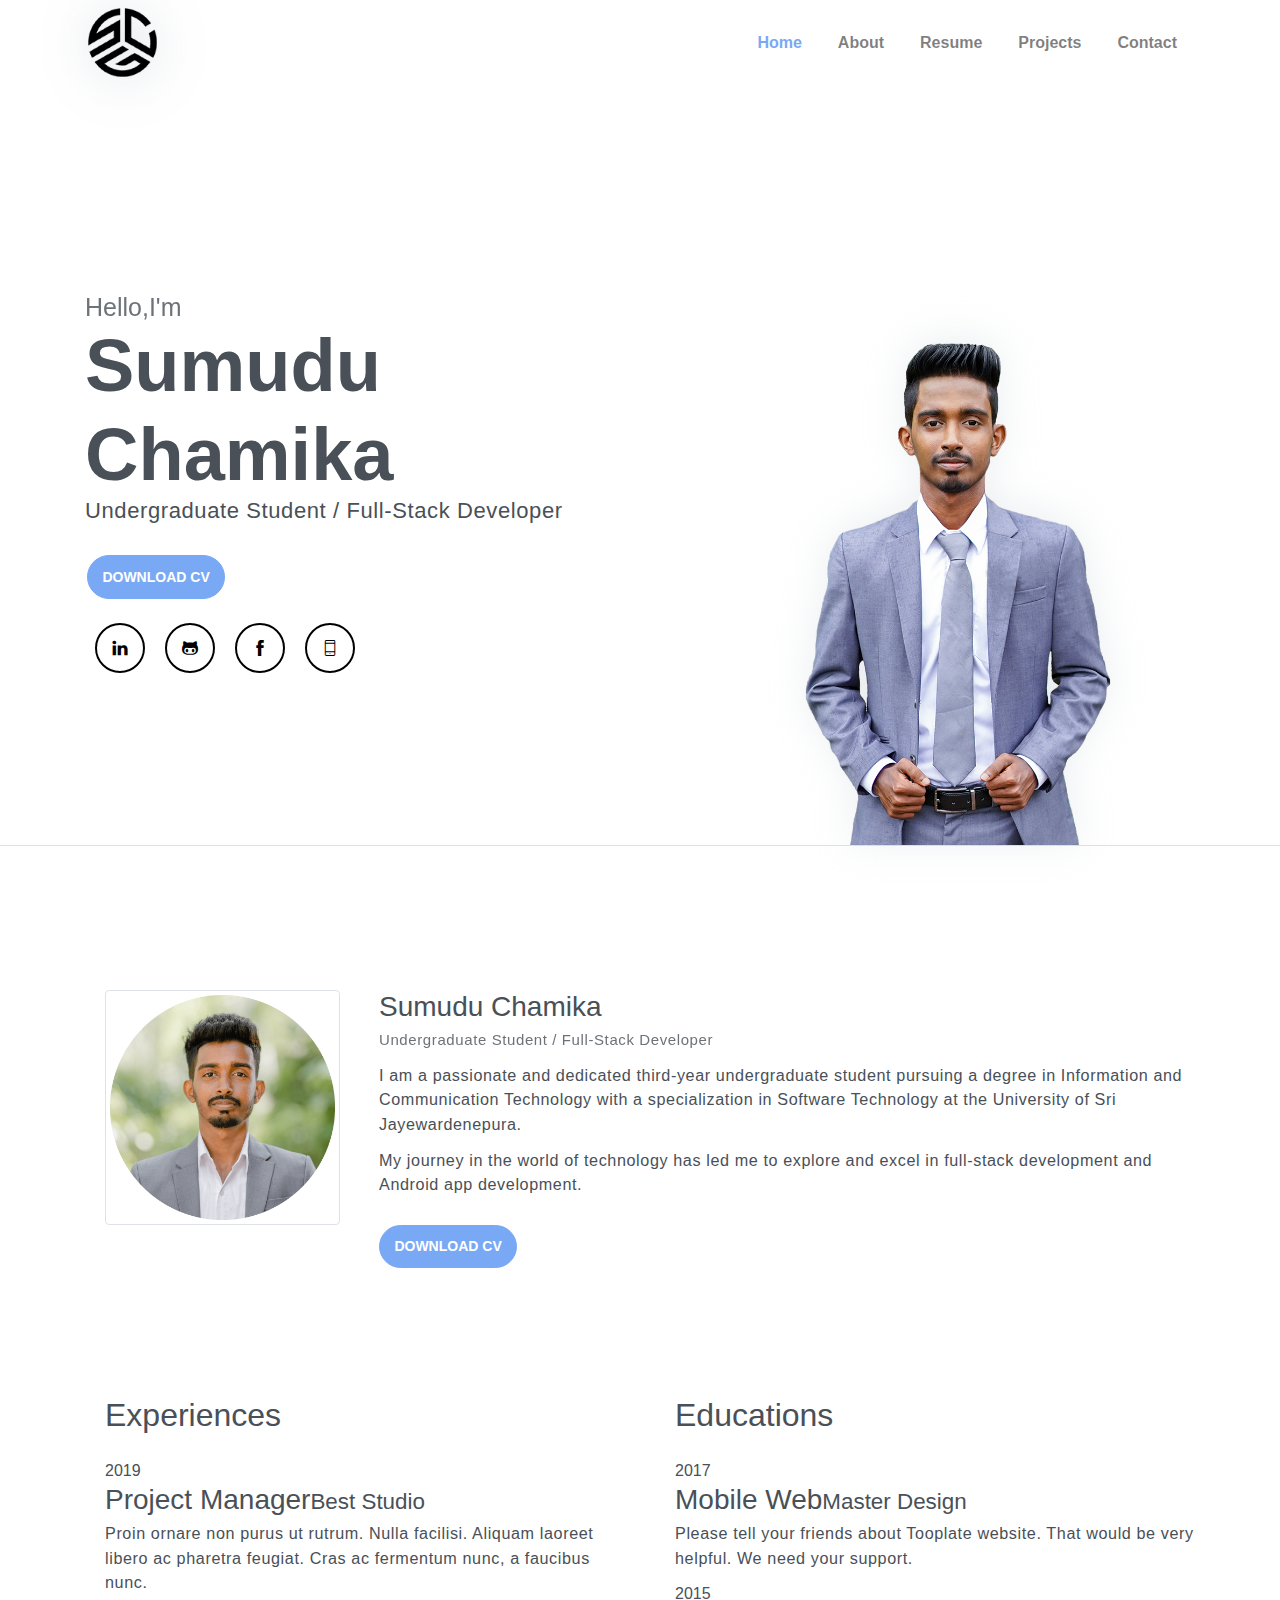
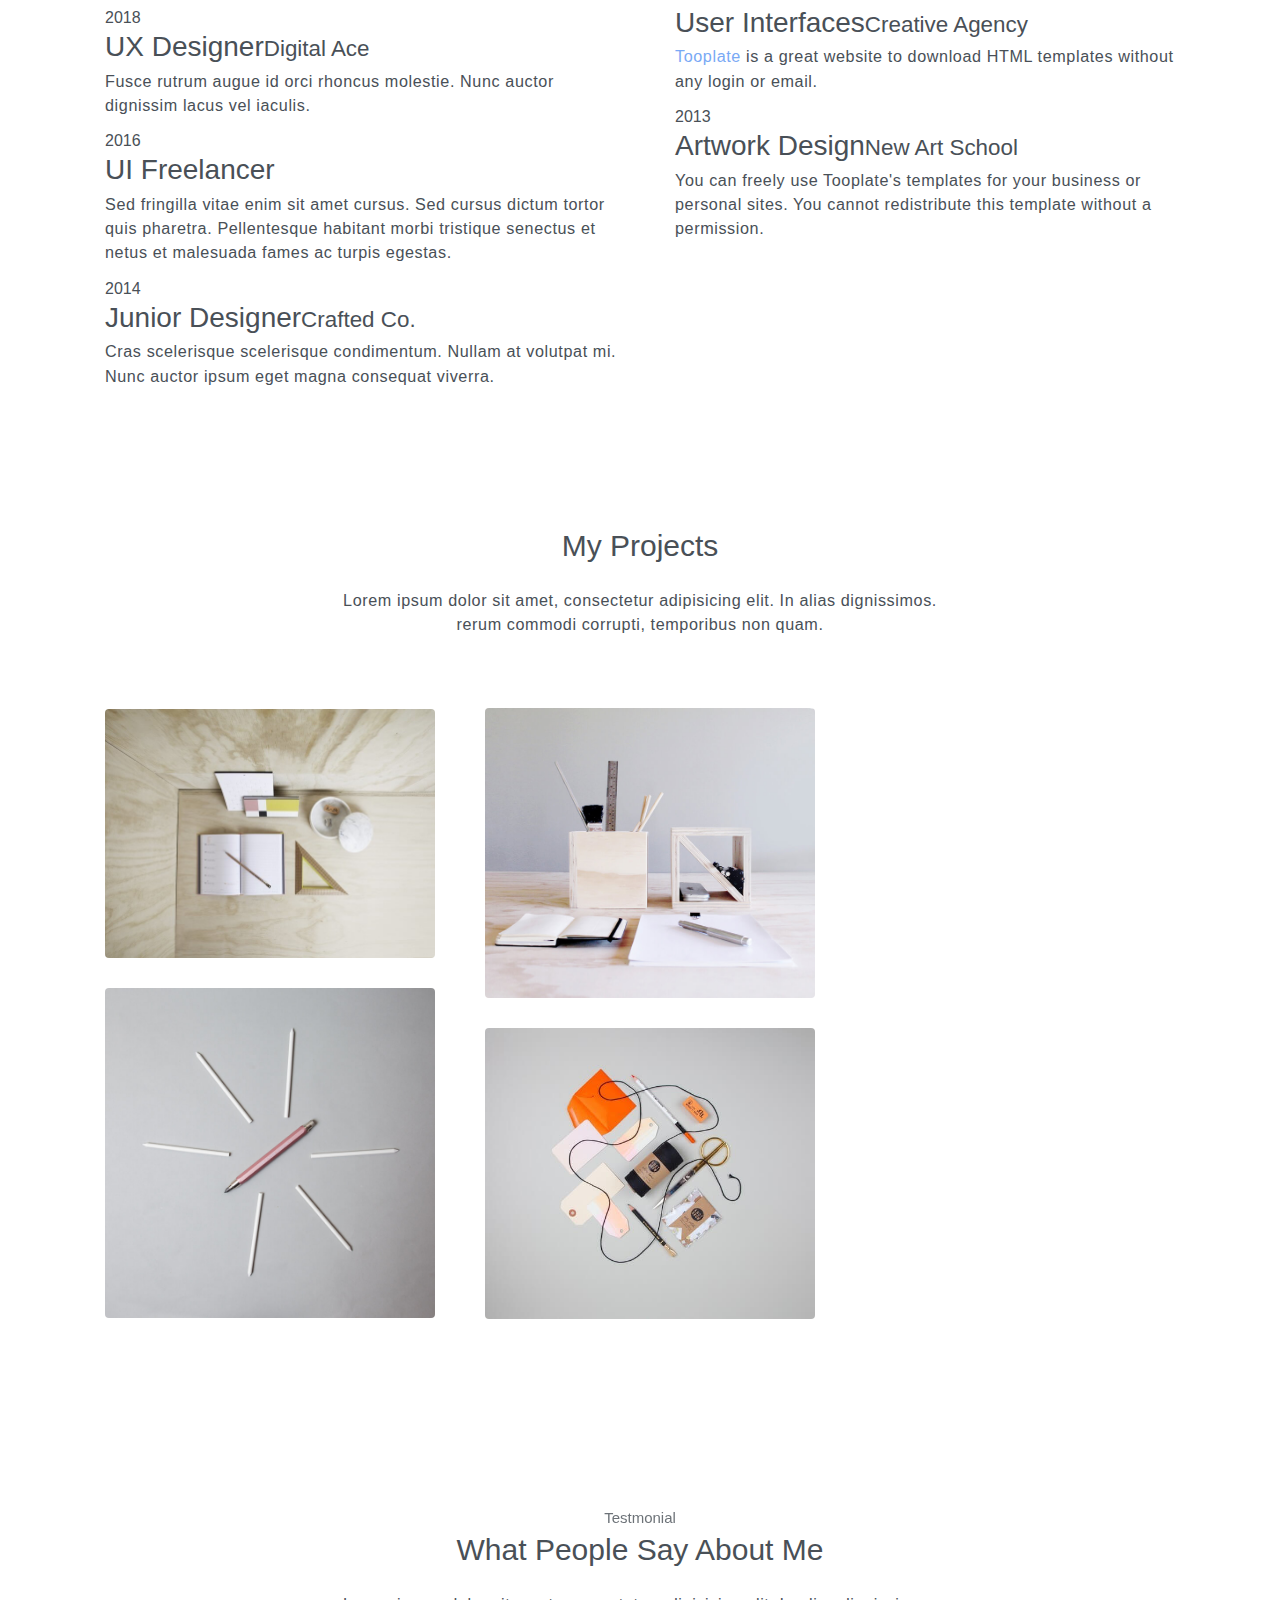
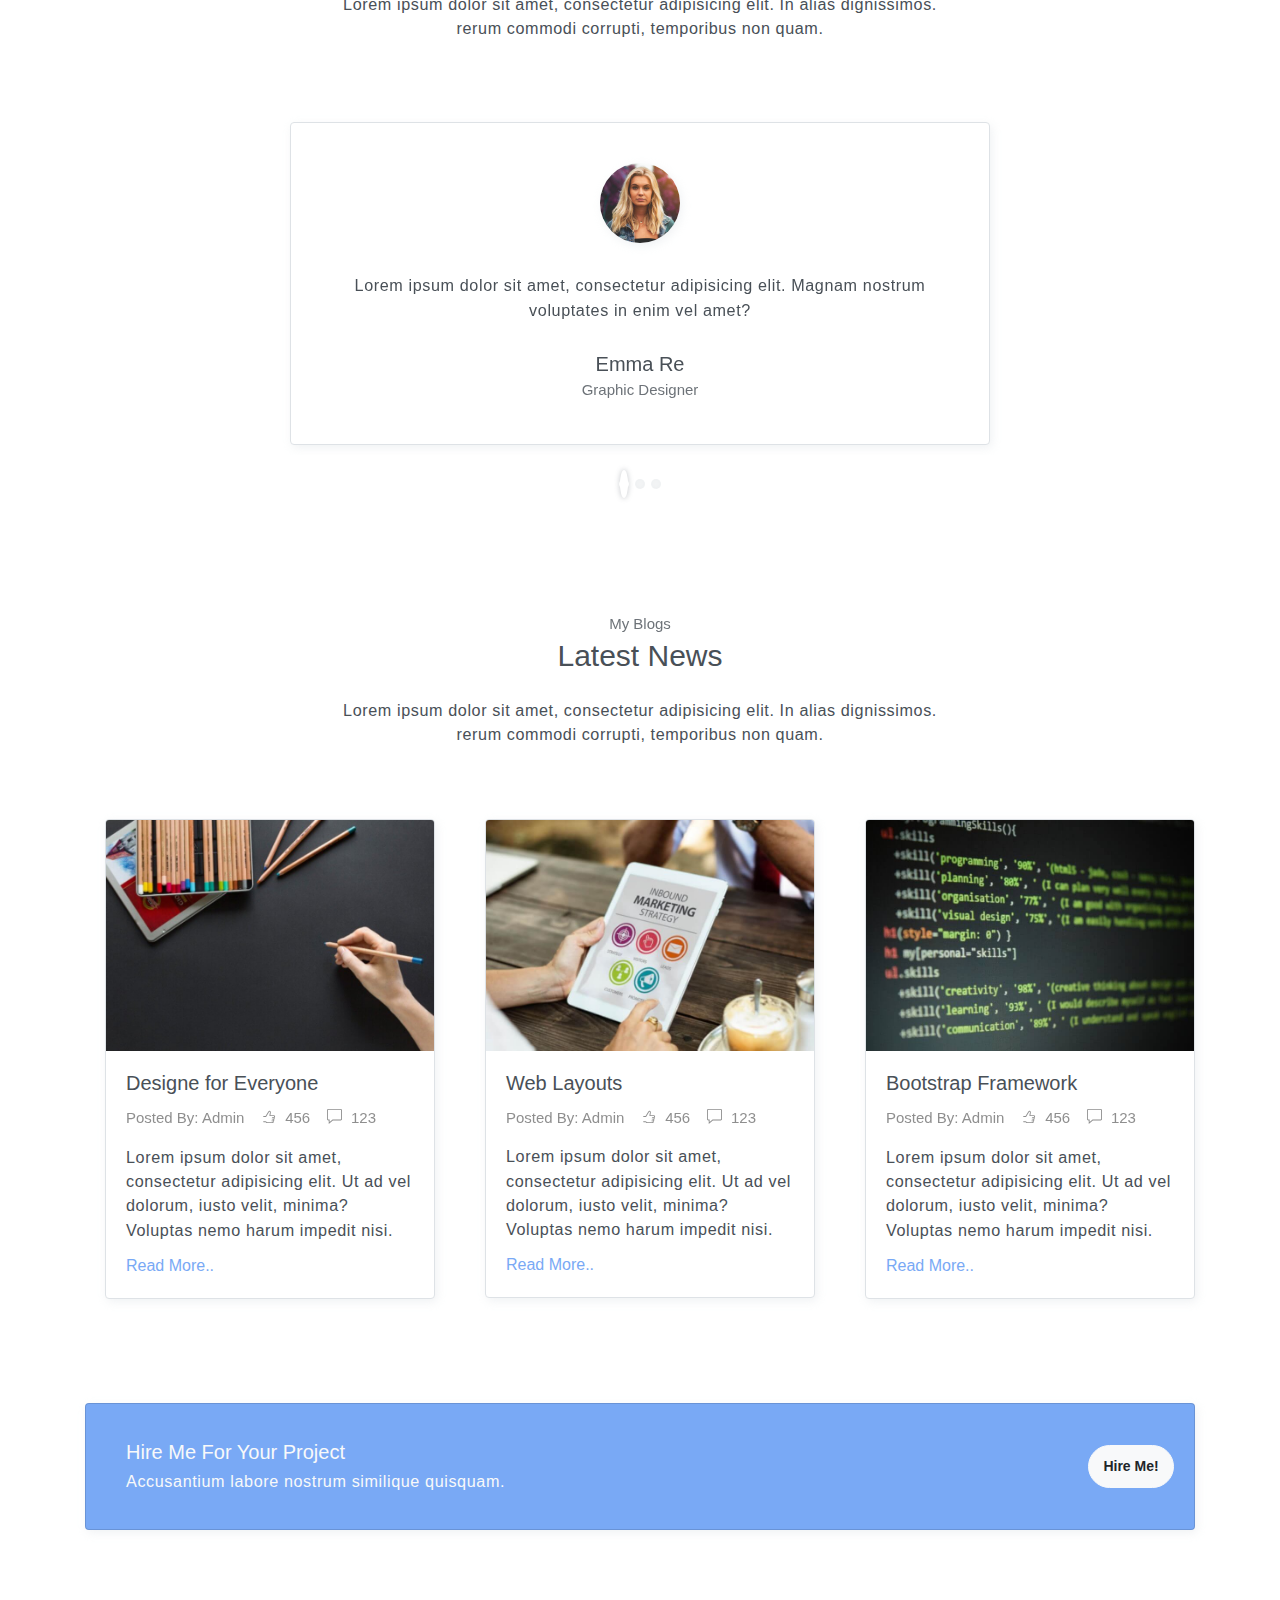
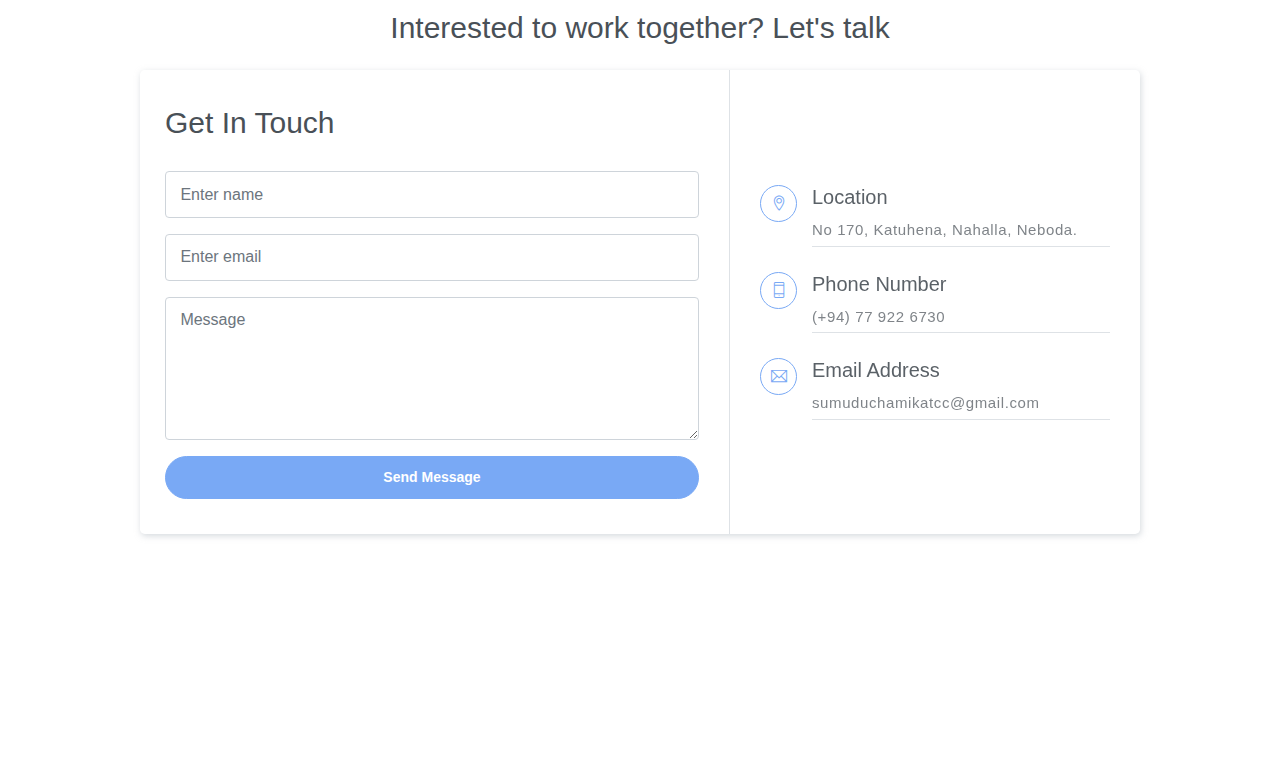
==== commit ef51bcd1: "email contact" ====
--- a/public_html/index.html
+++ b/public_html/index.html
@@ -56,7 +56,7 @@
                 <p>Undergraduate Student / Full-Stack Developer</p>
 
                 <div class="buttons pt-3">
-                    <button class="btn btn-primary rounded">DOWNLOAD CV</button>
+                    <a href="https://drive.google.com/file/d/1Uw-CWgS7HmL7iyPpun2gVp5O_9-mPZGF/view?usp=sharing" target="_blank" class="btn btn-primary rounded">DOWNLOAD CV</a>
                 </div>      
 
                 <div class="socials mt-4">
@@ -94,7 +94,7 @@
                         Jayewardenepura.</p>
                     <p>My journey in the world of technology has led me to explore 
                         and excel in full-stack development and Android app development.</p>
-                    <button class="btn btn-primary rounded mt-3">DOWNLOAD CV</button>                   
+                    <a href="https://drive.google.com/file/d/1Uw-CWgS7HmL7iyPpun2gVp5O_9-mPZGF/view?usp=sharing" target="_blank" class="btn btn-primary rounded mt-3">DOWNLOAD CV</a>                   
                 </div>
             </div>
         </div>
@@ -197,19 +197,18 @@
     <!-- Projects section -->
     <section id="projects" class="section">
         <div class="container text-center">
-            <h6 class="subtitle">Projects</h6>
-            <h6 class="section-title mb-4">Check My Wonderful Works</h6>
+            <h6 class="section-title mb-4">My Projects</h6>
             <p class="mb-5 pb-4">Lorem ipsum dolor sit amet, consectetur adipisicing elit. In alias dignissimos. <br> rerum commodi corrupti, temporibus non quam.</p>
 
-            <div class="row">
+            <div class="row" style="align-items: center;">
                 <div class="col-sm-4">
                     <div class="img-wrapper">
                         <img src="assets/imgs/folio-1.jpg" alt="">
                         <div class="overlay">
                             <div class="overlay-infos">
-                                <h5>Project Title</h5>
-                                <a href="javascript:void(0)"><i class="ti-zoom-in"></i></a>
-                                <a href="javascript:void(0)"><i class="ti-link"></i></a>
+                                <h5>InternConnect Pro</h5>
+                                <a href="javascript:void(0)"><i class="ti-linkedin"></i></a>
+                                <a href="javascript:void(0)"><i class="ti-github"></i></a>
                             </div>  
                         </div>
                     </div>
@@ -224,28 +223,7 @@
                         </div>
                     </div>                  
                 </div>
-                <div class="col-sm-4">
-                    <div class="img-wrapper">
-                        <img src="assets/imgs/folio-3.jpg" alt="">
-                        <div class="overlay">
-                            <div class="overlay-infos">
-                                <h5>Project Title</h5>
-                                <a href="javascript:void(0)"><i class="ti-zoom-in"></i></a>
-                                <a href="javascript:void(0)"><i class="ti-link"></i></a>
-                            </div>  
-                        </div>
-                    </div>
-                    <div class="img-wrapper">
-                        <img src="assets/imgs/folio-4.jpg" alt="">
-                        <div class="overlay">
-                            <div class="overlay-infos">
-                                <h5>Project Title</h5>
-                                <a href="javascript:void(0)"><i class="ti-zoom-in"></i></a>
-                                <a href="javascript:void(0)"><i class="ti-link"></i></a>
-                            </div>                              
-                        </div>
-                    </div>                  
-                </div>
+                
                 <div class="col-sm-4">
                     <div class="img-wrapper">
                         <img src="assets/imgs/folio-5.jpg" alt="">
@@ -405,20 +383,17 @@
     <!-- Contact Section -->
     <section id="contact" class="position-relative section">
         <div class="container text-center">
-            <h6 class="subtitle">Contact</h6>
-            <h6 class="section-title mb-4">Get In Touch With Me</h6>
-            <p class="mb-5 pb-4">Lorem ipsum dolor sit amet, consectetur adipisicing elit. In alias dignissimos. <br> rerum commodi corrupti, temporibus non quam.</p>
-
+            <h6 class="section-title mb-4">Interested to work together? Let's talk</h6>
             <div class="contact text-left">
                 <div class="form">
-                    <h6 class="subtitle">Available 24/7</h6>
                     <h6 class="section-title mb-4">Get In Touch</h6>
-                    <form>
+                    <form action="https://api.web3forms.com/submit" method="POST">
+                        <input type="hidden" name="access_key" value="60e4bed5-d2c5-4456-8080-a74763a78d6a">
                         <div class="form-group">
-                            <input type="email" class="form-control" id="exampleInputEmail1" aria-describedby="emailHelp" placeholder="Enter email" required>
+                            <input type="text" name="name" class="form-control" id="exampleInputEmail1" aria-describedby="nameHelp" placeholder="Enter name" required>
                         </div>
                         <div class="form-group">
-                            <input type="password" class="form-control" id="exampleInputPassword1" placeholder="Password" required>
+                            <input type="email" name="email" class="form-control" id="exampleInputEmail1" aria-describedby="emailHelp" placeholder="Enter email" required>
                         </div>
                         <div class="form-group">
                             <textarea name="contact-message" id="" cols="30" rows="5" class="form-control" placeholder="Message"></textarea>
@@ -431,51 +406,31 @@
                         <i class="ti-location-pin"></i>
                         <div class="">
                             <h5>Location</h5>
-                            <p> 12345 Fake ST NoWhere AB Country</p>
+                            <p> No 170, Katuhena, Nahalla, Neboda.</p>
                         </div>                          
                     </div>
                     <div class="item">
                         <i class="ti-mobile"></i>
                         <div>
                             <h5>Phone Number</h5>
-                            <p>(123) 456-7890</p>
+                            <p>(+94) 77 922 6730</p>
                         </div>                          
                     </div>
                     <div class="item">
                         <i class="ti-email"></i>
                         <div class="mb-0">
                             <h5>Email Address</h5>
-                            <p>info@website.com</p>
+                            <p>sumuduchamikatcc@gmail.com</p>
                         </div>
                     </div>
                 </div>                  
             </div>
         </div>  
         <div id="map">
-            <iframe src="https://snazzymaps.com/embed/61257"></iframe>
+            <iframe src="https://www.google.com/maps/embed?pb=!1m13!1m8!1m3!1d75407.70088764088!2d80.12209995136955!3d6.630885502946742!3m2!1i1024!2i768!4f13.1!3m2!1m1!2zNsKwMzcnNDUuNSJOIDgwwrAwNic1NS4xIkU!5e0!3m2!1sen!2slk!4v1708690881582!5m2!1sen!2slk" width="600" height="450" style="border:0;" allowfullscreen="" loading="lazy" referrerpolicy="no-referrer-when-downgrade"></iframe>
         </div>      
     </section>
     <!-- End of Contact Section -->
-
-    <!-- Page Footer -->
-    <footer class="page-footer">
-        <div class="container">
-            <div class="row align-items-center">
-                <div class="col-sm-6">
-                    <p>Copyright <script>document.write(new Date().getFullYear())</script> &copy; <a href="http://www.devcrud.com" target="_blank">DevCRUD</a></p>
-                </div>
-                <div class="col-sm-6">
-                    <div class="socials">
-                        <a class="social-item" href="javascript:void(0)"><i class="ti-facebook"></i></a>
-                        <a class="social-item" href="javascript:void(0)"><i class="ti-google"></i></a>
-                        <a class="social-item" href="javascript:void(0)"><i class="ti-github"></i></a>
-                        <a class="social-item" href="javascript:void(0)"><i class="ti-twitter"></i></a>
-                    </div>
-                </div>
-            </div>
-        </div>
-    </footer> 
-    <!-- End of page footer -->
 	
 	<!-- core  -->
     <script src="assets/vendors/jquery/jquery-3.4.1.js"></script>
@@ -484,7 +439,6 @@
 	<script src="assets/vendors/bootstrap/bootstrap.affix.js"></script>
 
     <!-- steller js -->
-    <script src="assets/js/steller.js"></script>
-
+    <script src="assets/js/steller.js"></script> 
 </body>
 </html>
--- a/public_html/assets/css/style.css
+++ b/public_html/assets/css/style.css
@@ -624,7 +624,7 @@
   position: relative;
   width: 100%;
   padding-right: 15px;
-  padding-left: 15px;
+  padding-left: 35px;
 }
 
 .col {
@@ -2193,7 +2193,7 @@
   background-color: #fff;
   border-color: #ffdfd7;
   outline: 0;
-  box-shadow: 0 0 0 0.2rem rgba(255, 122, 87, 0.25);
+  box-shadow: 0 0 0 0.2rem #79A9F5;
 }
 
 .form-control::-webkit-input-placeholder {
@@ -2776,8 +2776,8 @@
 
 .btn-primary:hover {
   color: #fff;
-  background-color: #ff5c31;
-  border-color: #ff5224;
+  background-color: #575aff;
+  border-color: #575aff;
 }
 
 .btn-primary:focus, .btn-primary.focus {
@@ -2793,8 +2793,8 @@
 .btn-primary:not(:disabled):not(.disabled):active, .btn-primary:not(:disabled):not(.disabled).active,
 .show > .btn-primary.dropdown-toggle {
   color: #fff;
-  background-color: #ff5224;
-  border-color: #ff4817;
+  background-color: #575aff;
+  border-color: #575aff;
 }
 
 .btn-primary:not(:disabled):not(.disabled):active:focus, .btn-primary:not(:disabled):not(.disabled).active:focus,
@@ -2963,7 +2963,7 @@
 .btn-danger:not(:disabled):not(.disabled):active, .btn-danger:not(:disabled):not(.disabled).active,
 .show > .btn-danger.dropdown-toggle {
   color: #fff;
-  background-color: ;
+  background-color: #575aff;
   border-color: #f51f3a;
 }
 
@@ -3207,8 +3207,8 @@
 
 .btn-outline-danger:hover {
   color: #fff;
-  background-color: #F85C70;
-  border-color: #F85C70;
+  background-color: #575aff;
+  border-color: #575aff;
 }
 
 .btn-outline-danger:focus, .btn-outline-danger.focus {
@@ -5500,7 +5500,7 @@
 
 a.badge-primary:hover, a.badge-primary:focus {
   color: #212529;
-  background-color: #ff5224;
+  background-color: #575aff;
 }
 
 a.badge-primary:focus, a.badge-primary.focus {
@@ -11032,7 +11032,7 @@
 }
 
 .socials .social-item:hover {
-  background: #79A9F5;
+  background: #575aff;
   color: #fff;
 }
 
@@ -11345,7 +11345,7 @@
   padding: 0;
   min-height: 80px;
   -webkit-transition: all 0.3s;
-  transition: all 0.3s;
+  transition: all 0.3s; 
   background: #fff;
 }
 
@@ -11360,7 +11360,7 @@
 }
 
 .navbar .navbar-nav .nav-link {
-  font-size: 13px;
+  font-size: 16px;
   font-weight: bold;
   margin: 0 10px;
   -webkit-transition: all 0.3s;
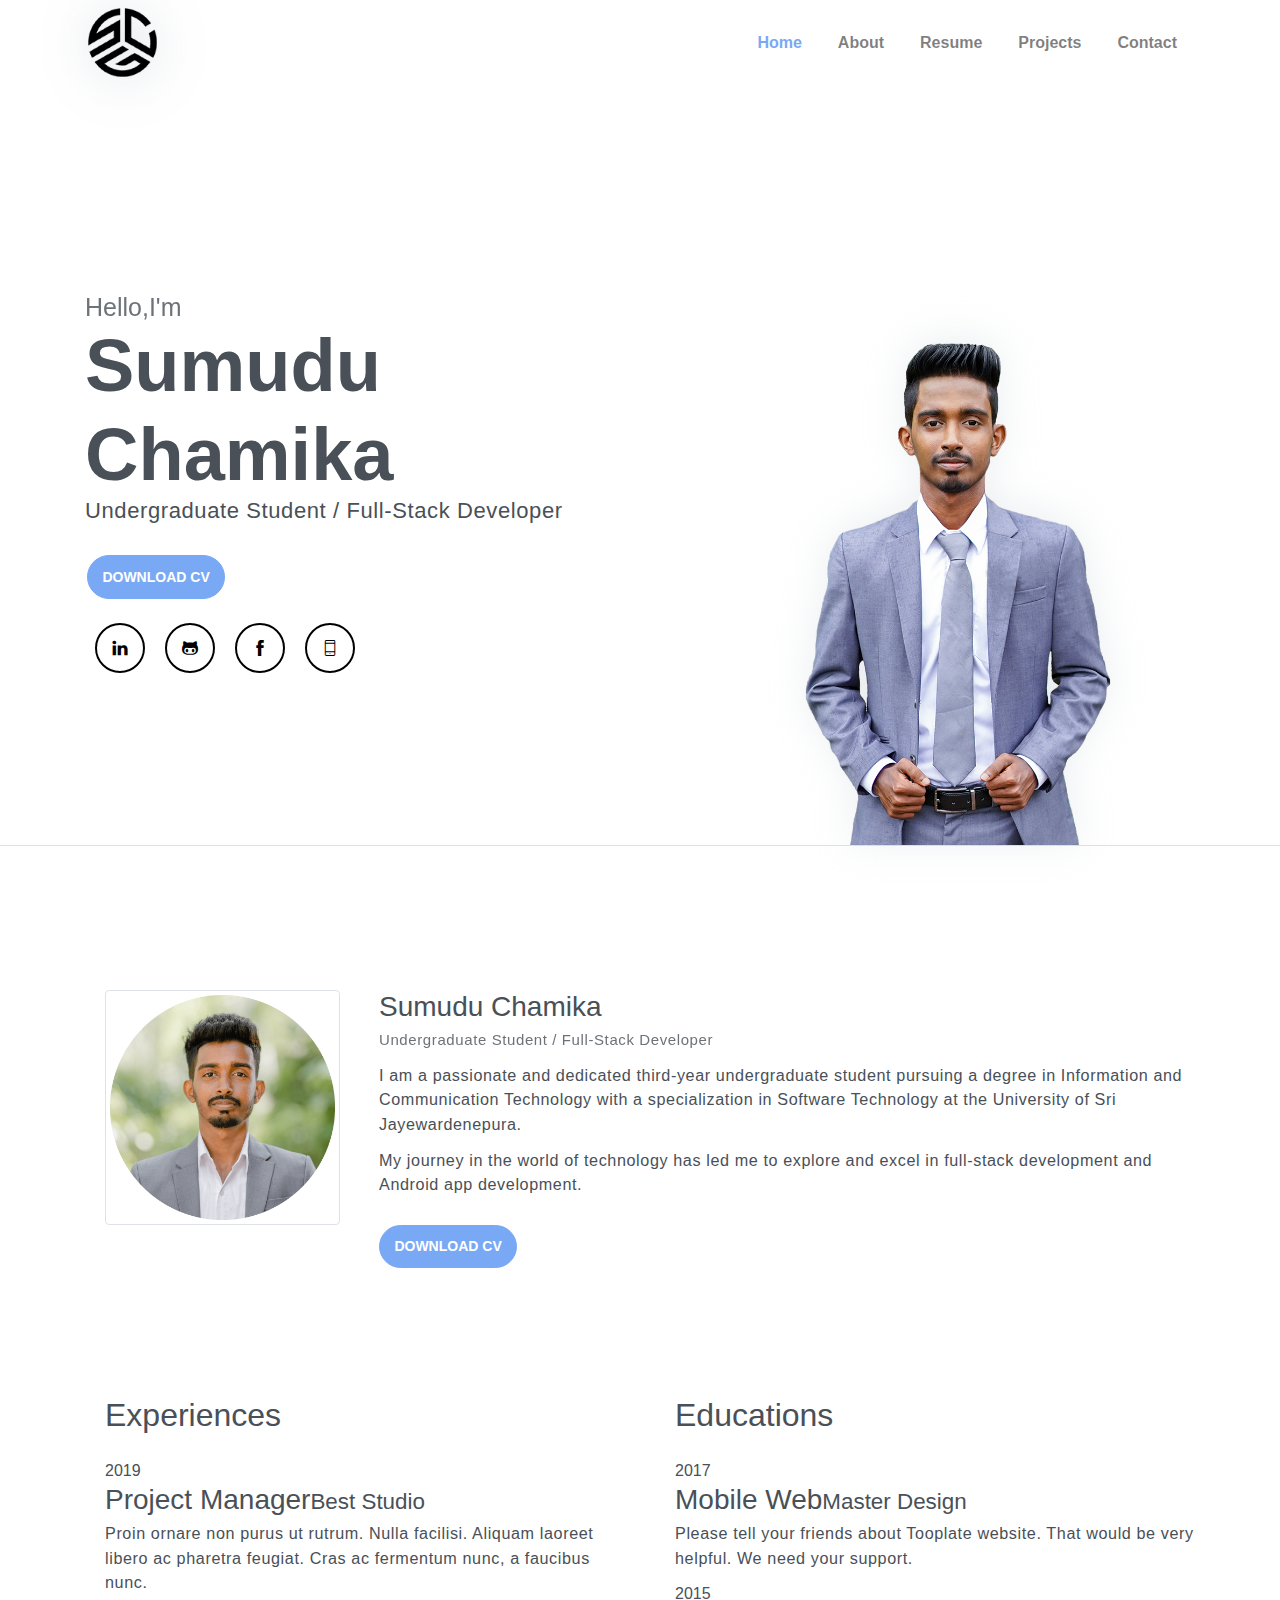
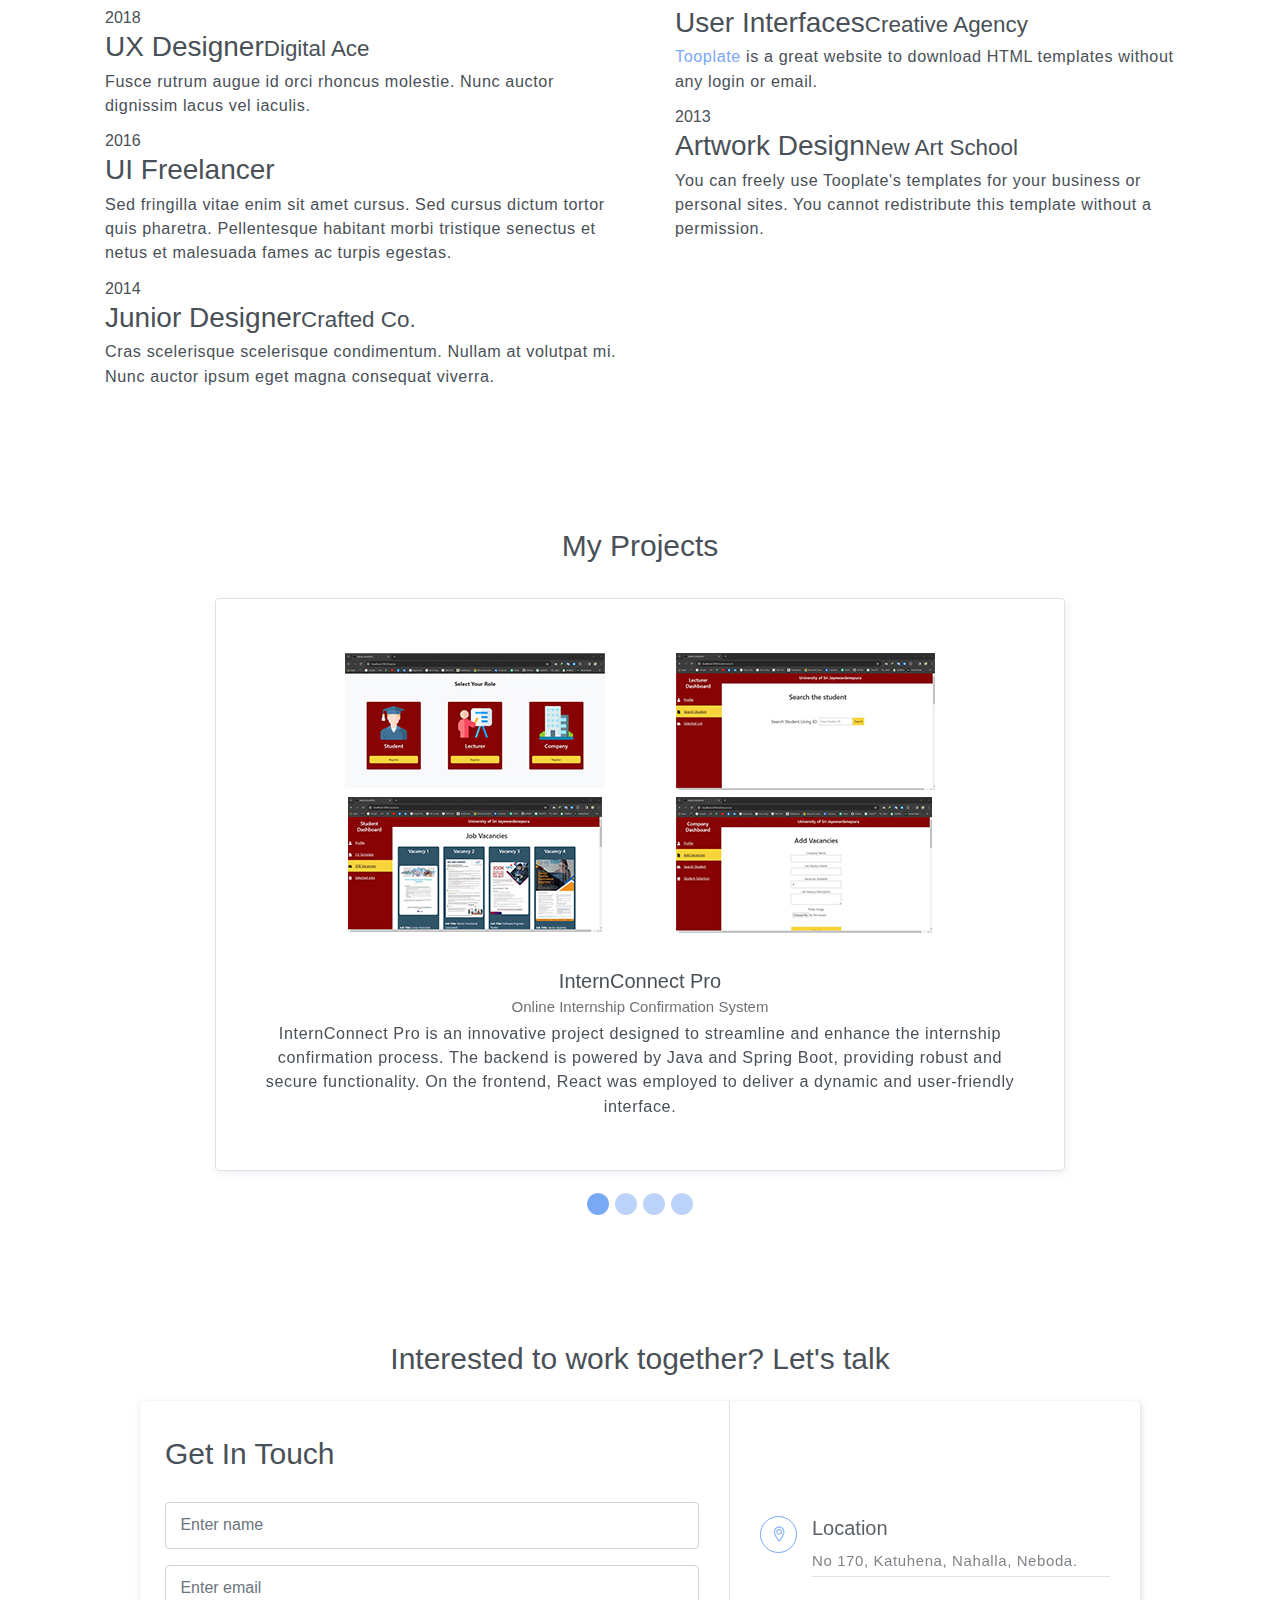
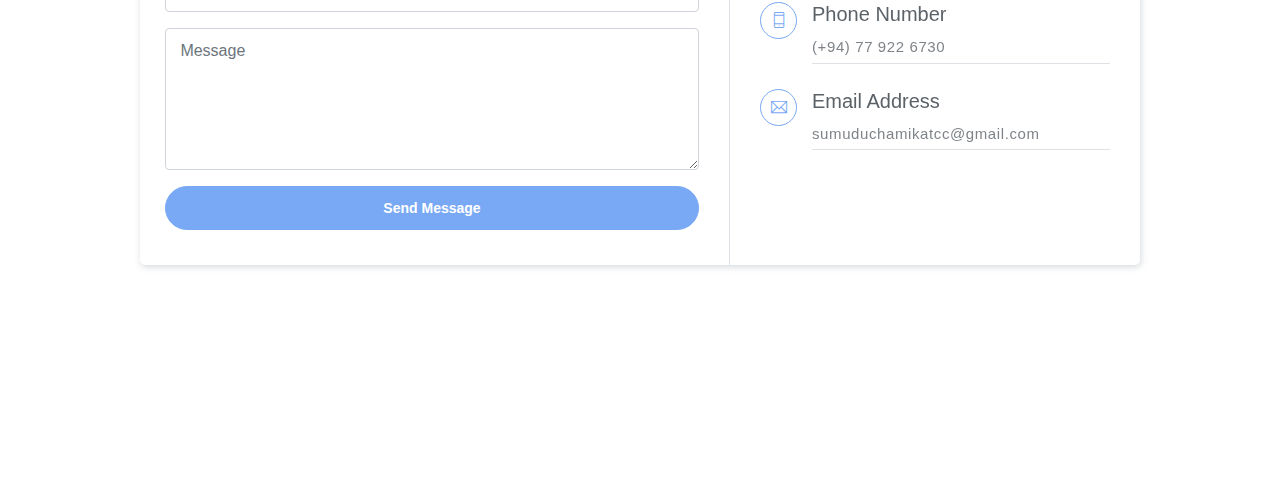
==== commit 96946d16: "projects" ====
--- a/public_html/index.html
+++ b/public_html/index.html
@@ -18,7 +18,7 @@
     <!-- Page navigation -->
     <nav class="navbar navbar-expand-lg navbar-light fixed-top" data-spy="affix" data-offset-top="0">
         <div class="container">
-            <a class="navbar-brand" href="#home"><img src="assets/imgs/logo.png" alt=""></a>
+            <a class="navbar-brand" href="#home"><img src="assets/images/logo.png" alt=""></a>
             <button class="navbar-toggler" type="button" data-toggle="collapse" data-target="#navbarSupportedContent" aria-controls="navbarSupportedContent" aria-expanded="false" aria-label="Toggle navigation">
                 <span class="navbar-toggler-icon"></span>
             </button>
@@ -69,7 +69,7 @@
                 </div>
             </div>              
             <div class="img-holder">
-                <img src="assets/imgs/scg.png" alt="">
+                <img src="assets/images/scg.png" alt="">
             </div>      
         </div>  
 
@@ -83,7 +83,7 @@
         <div class="container mt-5">
             <div class="row text-center text-md-left">
                 <div class="col-md-3">
-                    <img src="assets/imgs/profile.png" alt="" class="img-thumbnail mb-4">
+                    <img src="assets/images/profile.png" alt="" class="img-thumbnail mb-4">
                 </div>
                 <div class="pl-md-4 col-md-9">
                     <h6 class="title">Sumudu Chamika</h6>
@@ -194,106 +194,66 @@
     </section>
     <!-- End of Skills sections -->
 
-    <!-- Projects section -->
+    <!-- Projects Section -->
     <section id="projects" class="section">
         <div class="container text-center">
             <h6 class="section-title mb-4">My Projects</h6>
-            <p class="mb-5 pb-4">Lorem ipsum dolor sit amet, consectetur adipisicing elit. In alias dignissimos. <br> rerum commodi corrupti, temporibus non quam.</p>
-
-            <div class="row" style="align-items: center;">
-                <div class="col-sm-4">
-                    <div class="img-wrapper">
-                        <img src="assets/imgs/folio-1.jpg" alt="">
-                        <div class="overlay">
-                            <div class="overlay-infos">
-                                <h5>InternConnect Pro</h5>
-                                <a href="javascript:void(0)"><i class="ti-linkedin"></i></a>
-                                <a href="javascript:void(0)"><i class="ti-github"></i></a>
-                            </div>  
-                        </div>
-                    </div>
-                    <div class="img-wrapper">
-                        <img src="assets/imgs/folio-2.jpg" alt="">
-                        <div class="overlay">
-                            <div class="overlay-infos">
-                                <h5>Project Title</h5>
-                                <a href="javascript:void(0)"><i class="ti-zoom-in"></i></a>
-                                <a href="javascript:void(0)"><i class="ti-link"></i></a>
-                            </div>                              
-                        </div>
-                    </div>                  
-                </div>
-                
-                <div class="col-sm-4">
-                    <div class="img-wrapper">
-                        <img src="assets/imgs/folio-5.jpg" alt="">
-                        <div class="overlay">
-                            <div class="overlay-infos">
-                                <h5>Project Title</h5>
-                                <a href="javascript:void(0)"><i class="ti-zoom-in"></i></a>
-                                <a href="javascript:void(0)"><i class="ti-link"></i></a>
-                            </div>  
-                        </div>
-                    </div>
-                    <div class="img-wrapper">
-                        <img src="assets/imgs/folio-6.jpg" alt="">
-                        <div class="overlay">
-                            <div class="overlay-infos">
-                                <h5>Project Title</h5>
-                                <a href="javascript:void(0)"><i class="ti-zoom-in"></i></a>
-                                <a href="javascript:void(0)"><i class="ti-link"></i></a>
-                            </div>                              
-                        </div>
-                    </div>                  
-                </div>
-            </div>
-
-        </div>
-    </section>
-    <!-- End of portfolio section -->
-
-    <!-- Resume Section -->
-    <section id="resume" class="section">
-        <div class="container text-center">
-            <h6 class="subtitle">Testmonial</h6>
-            <h6 class="section-title mb-4">What People Say About Me</h6>
-            <p class="mb-5 pb-4">Lorem ipsum dolor sit amet, consectetur adipisicing elit. In alias dignissimos. <br> rerum commodi corrupti, temporibus non quam.</p>
-
 
             <div id="carouselExampleIndicators" class="carousel slide" data-ride="carousel">
                 <ol class="carousel-indicators">
                     <li data-target="#carouselExampleIndicators" data-slide-to="0" class="active"></li>
                     <li data-target="#carouselExampleIndicators" data-slide-to="1"></li>
                     <li data-target="#carouselExampleIndicators" data-slide-to="2"></li>
+                    <li data-target="#carouselExampleIndicators" data-slide-to="3"></li>
                 </ol>
                 <div class="carousel-inner">
                     <div class="carousel-item active">
                         <div class="card testmonial-card border">
                             <div class="card-body">
-                                <img src="assets/imgs/avatar-1.jpg" alt="">
-                                <p>Lorem ipsum dolor sit amet, consectetur adipisicing elit. Magnam nostrum voluptates in enim vel amet?</p>
-                                <h1 class="title">Emma Re</h1>
-                                <h1 class="subtitle">Graphic Designer</h1>
+                                <img src="assets/images/internconnect.jpg" alt="">
+                                <h1 class="title">InternConnect Pro</h1>
+                                <h1 class="subtitle">Online Internship Confirmation System</h1>
+                                <p>InternConnect Pro is an innovative project designed to streamline and
+                                    enhance the internship confirmation process. The backend is powered by
+                                    Java and Spring Boot, providing robust and secure functionality. On the
+                                    frontend, React was employed to deliver a dynamic and user-friendly
+                                    interface.
+                                    </p>
                             </div>
                         </div>
                     </div>
                     <div class="carousel-item">
                         <div class="card testmonial-card border">
                             <div class="card-body">
-                                <img src="assets/imgs/avatar-2.jpg" alt="">
-                                <p>Lorem ipsum dolor sit amet, consectetur adipisicing elit. Magnam nostrum voluptates in enim vel amet?</p>
-                                <h1 class="title">James Bert</h1>
-                                <h1 class="subtitle">Web Designer</h1>
+                                <img src="assets/images/pms.jpg" alt="">
+                                <h1 class="title">Pharmacy Management System</h1>
+                                <p>This Pharmacy Management System developed using C# Windows Forms
+                                    Application. This innovative software streamlines and enhances the efficiency
+                                    of pharmacy operations by providing a user-friendly interface for managing
+                                    inventory, tracking sales, and handling prescription records.</p>
                             </div>
                         </div>
                     </div>
                     <div class="carousel-item">
                         <div class="card testmonial-card border">
                             <div class="card-body">
-                                <img src="assets/imgs/avatar-3.jpg" alt="">
-                                <p>Lorem ipsum dolor sit amet, consectetur adipisicing elit. Magnam nostrum voluptates in enim vel amet?</p>
-                                <h1 class="title">Michael Abra</h1>
-                                <h1 class="subtitle">Web Developer</h1>
+                                <img src="assets/images/calculator.jpg" alt="">
+                                <h1 class="title">Android Calculator</h1>
+                                <p>The Basic Arithmetic Calculator App is a simple yet effective mobile application developed 
+                                    using Java language and crafted with Android Studio. 
+                                    This user-friendly calculator provides essential arithmetic functions for users on the go.</p>
+                            </div>
+                        </div>
+                    </div>
+                    <div class="carousel-item">
+                        <div class="card testmonial-card border">
+                            <div class="card-body">
+                                <img src="assets/images/videoplayer.jpg" alt="">
+                                <h1 class="title">Axio Player</h1>
+                                <p>Developed a user-friendly desktop video player application leveraging JavaFX technology. 
+                                    This project encompasses fundamental video playback functionalities within an intuitive and 
+                                    visually appealing user interface. The application allows users to seamlessly play, pause, 
+                                    and stop videos, adjust volume, and switch between windowed and fullscreen modes.</p>
                             </div>
                         </div>
                     </div>
@@ -301,84 +261,7 @@
             </div>
         </div>
     </section>
-    <!-- End of testmonial section -->
-
-    <!-- Blog Section -->
-    <section id="blog" class="section">
-        <div class="container text-center">
-            <h6 class="subtitle">My Blogs</h6>
-            <h6 class="section-title mb-4">Latest News</h6>
-            <p class="mb-5 pb-4">Lorem ipsum dolor sit amet, consectetur adipisicing elit. In alias dignissimos. <br> rerum commodi corrupti, temporibus non quam.</p>
-
-            <div class="row text-left">
-                <div class="col-md-4">
-                    <div class="card border mb-4">
-                        <img src="assets/imgs/blog-1.jpg" alt="" class="card-img-top w-100">
-                        <div class="card-body">
-                            <h5 class="card-title">Designe for Everyone</h5>
-                            <div class="post-details">
-                                <a href="javascript:void(0)">Posted By: Admin</a>
-                                <a href="javascript:void(0)"><i class="ti-thumb-up"></i> 456</a>
-                                <a href="javascript:void(0)"><i class="ti-comment"></i> 123</a>
-                            </div>
-                            <p>Lorem ipsum dolor sit amet, consectetur adipisicing elit. Ut ad vel dolorum, iusto velit, minima? Voluptas nemo harum impedit nisi.</p>
-                            <a href="javascript:void(0)">Read More..</a>
-                        </div>
-                    </div>
-                </div>
-                <div class="col-md-4">
-                    <div class="card border mb-4">
-                        <img src="assets/imgs/blog-2.jpg" alt="" class="card-img-top w-100">
-                        <div class="card-body">
-                            <h5 class="card-title">Web Layouts</h5>
-                            <div class="post-details">
-                                <a href="javascript:void(0)">Posted By: Admin</a>
-                                <a href="javascript:void(0)"><i class="ti-thumb-up"></i> 456</a>
-                                <a href="javascript:void(0)"><i class="ti-comment"></i> 123</a>
-                            </div>
-                            <p>Lorem ipsum dolor sit amet, consectetur adipisicing elit. Ut ad vel dolorum, iusto velit, minima? Voluptas nemo harum impedit nisi.</p>
-                            <a href="javascript:void(0)">Read More..</a>
-                        </div>
-                    </div>
-                </div>
-                <div class="col-md-4">
-                    <div class="card border mb-4">
-                        <img src="assets/imgs/blog-3.jpg" alt="" class="card-img-top w-100">
-                        <div class="card-body">
-                            <h5 class="card-title">Bootstrap Framework</h5>
-                            <div class="post-details">
-                                <a href="javascript:void(0)">Posted By: Admin</a>
-                                <a href="javascript:void(0)"><i class="ti-thumb-up"></i> 456</a>
-                                <a href="javascript:void(0)"><i class="ti-comment"></i> 123</a>
-                            </div>
-                            <p>Lorem ipsum dolor sit amet, consectetur adipisicing elit. Ut ad vel dolorum, iusto velit, minima? Voluptas nemo harum impedit nisi.</p>
-                            <a href="javascript:void(0)">Read More..</a>
-                        </div>
-                    </div>
-                </div>
-            </div>
-        </div>
-    </section>
-
-    <!-- Hire me section -->
-    <section class="bg-gray p-0 section">
-        <div class="container">
-            <div class="card bg-primary">
-                <div class="card-body text-light">
-                    <div class="row align-items-center">
-                        <div class="col-sm-9 text-center text-sm-left">
-                            <h5 class="mt-3">Hire Me For Your Project</h5>
-                            <p class="mb-3">Accusantium labore nostrum similique quisquam.</p>
-                        </div>
-                        <div class="col-sm-3 text-center text-sm-right">
-                            <button class="btn btn-light rounded">Hire Me!</button>
-                        </div>
-                    </div>
-                </div> 
-            </div>
-        </div>
-    </section>      
-    <!-- End od Hire me section. -->
+    <!-- End of Projects section -->
 
     <!-- Contact Section -->
     <section id="contact" class="position-relative section">
--- a/public_html/assets/css/style.css
+++ b/public_html/assets/css/style.css
@@ -11192,17 +11192,15 @@
   background: #fff;
   box-shadow: 2px 3px 10px rgba(206, 212, 218, 0.3);
   border-radius: 0.25rem;
-  max-width: 700px;
+  max-width: 850px;
   margin: 10px auto;
   padding: 20px 15px;
 }
 
 .testmonial-card img {
-  width: 80px;
-  height: 80px;
-  border-radius: 50%;
-  box-shadow: 2px 3px 10px rgba(206, 212, 218, 0.3);
-  margin-bottom: 30px;
+  width: 750px;
+  height: 300px;
+
 }
 
 .testmonial-card .title {
@@ -11215,14 +11213,11 @@
 }
 
 .carousel .carousel-indicators li {
-  width: 10px;
-  height: 10px;
+  background-color: #79A9F5;
+  width: 22px;
+  height: 22px;
   border-radius: 50%;
-  box-shadow: inset 1px 1px 10px rgba(173, 181, 189, 0.3), inset -1px -1px 7px rgba(173, 181, 189, 0.3);
-}
-
-.carousel .carousel-indicators li.active {
-  box-shadow: 0 0 5px rgba(108, 117, 125, 0.3);
+
 }
 
 .contact {
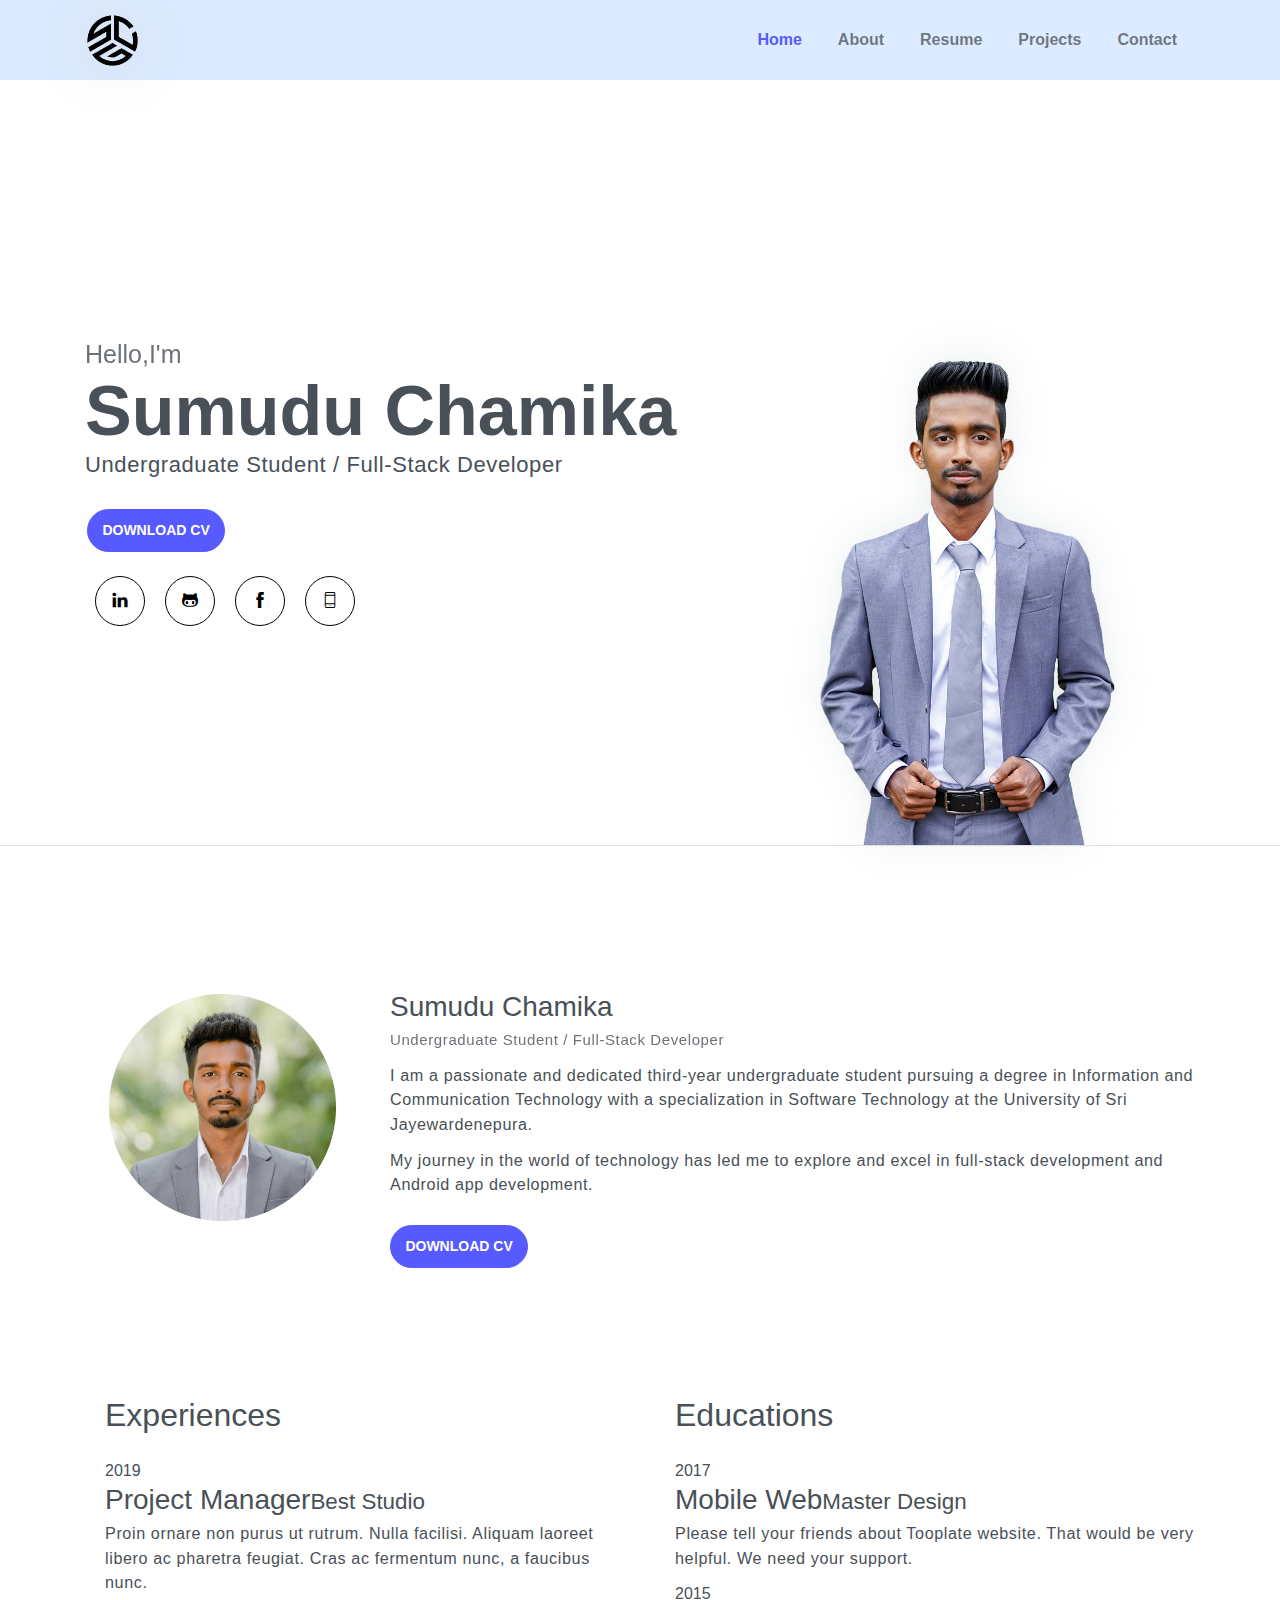
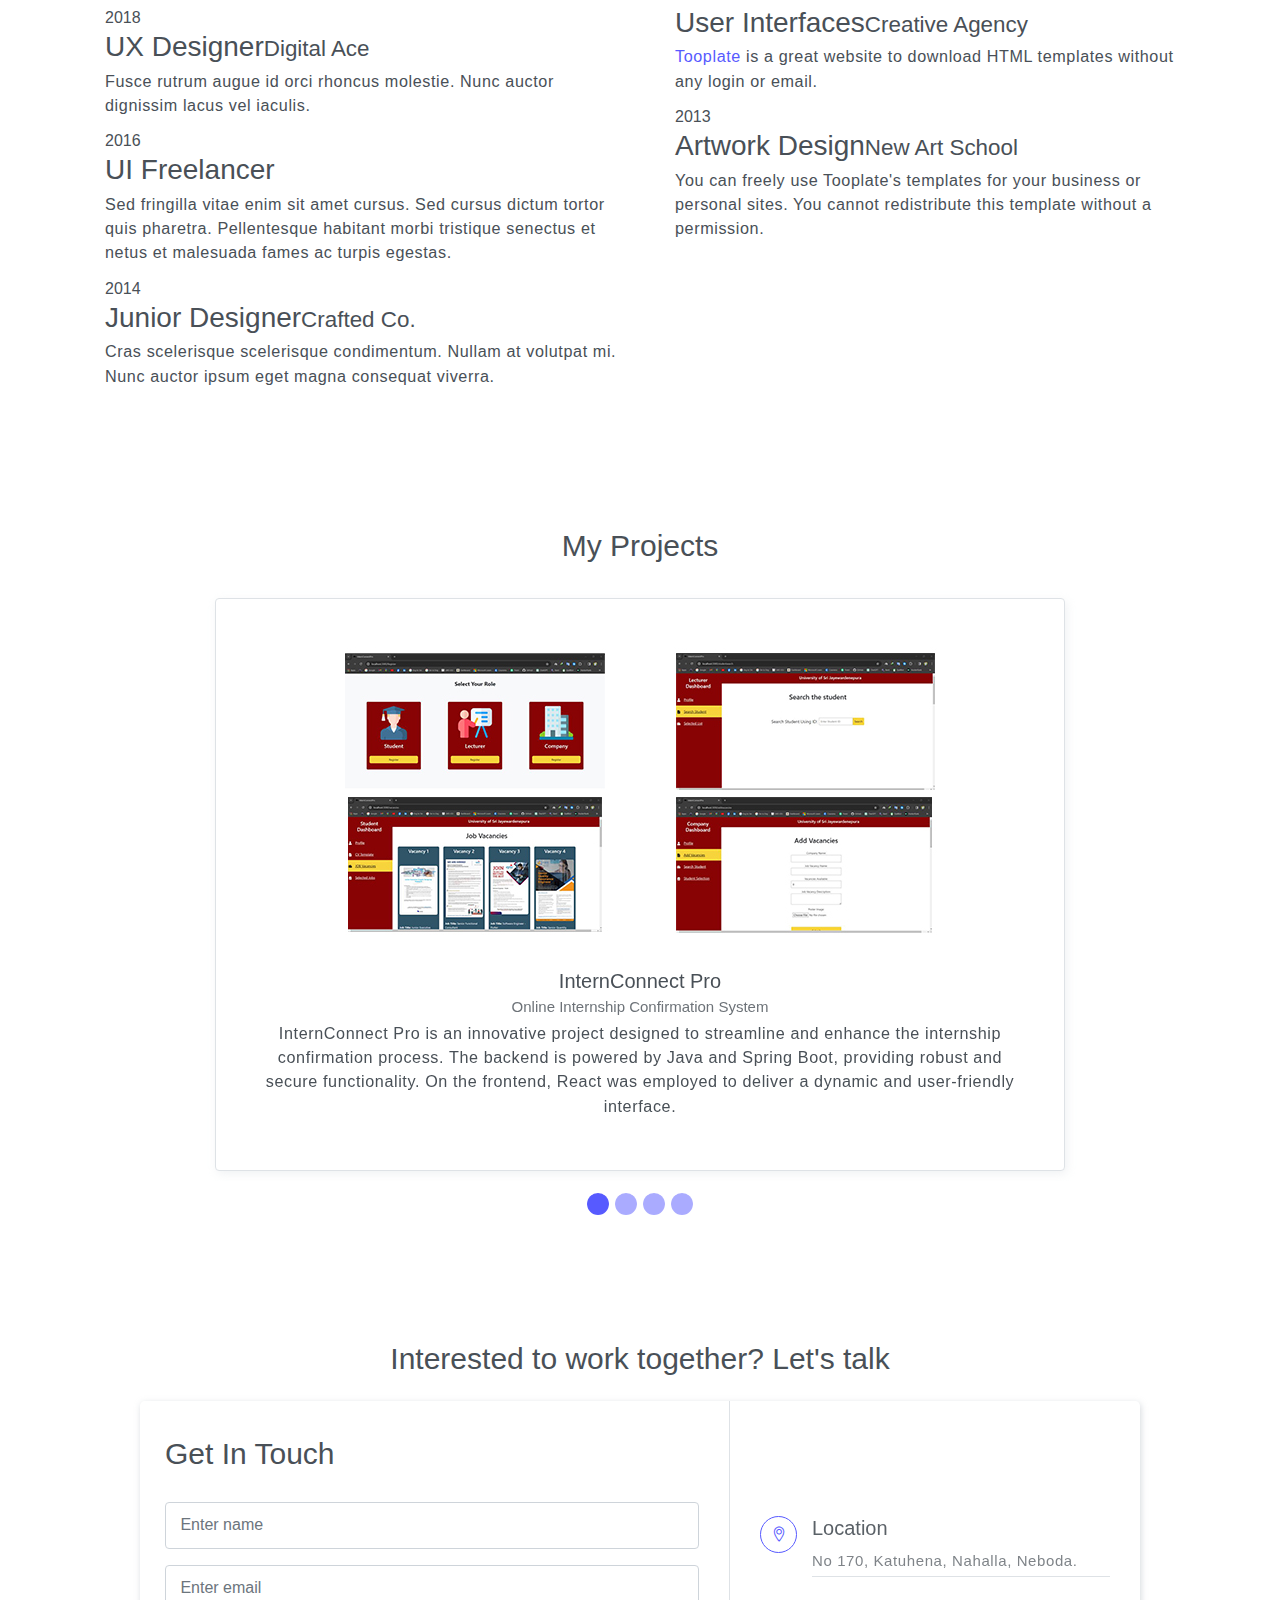
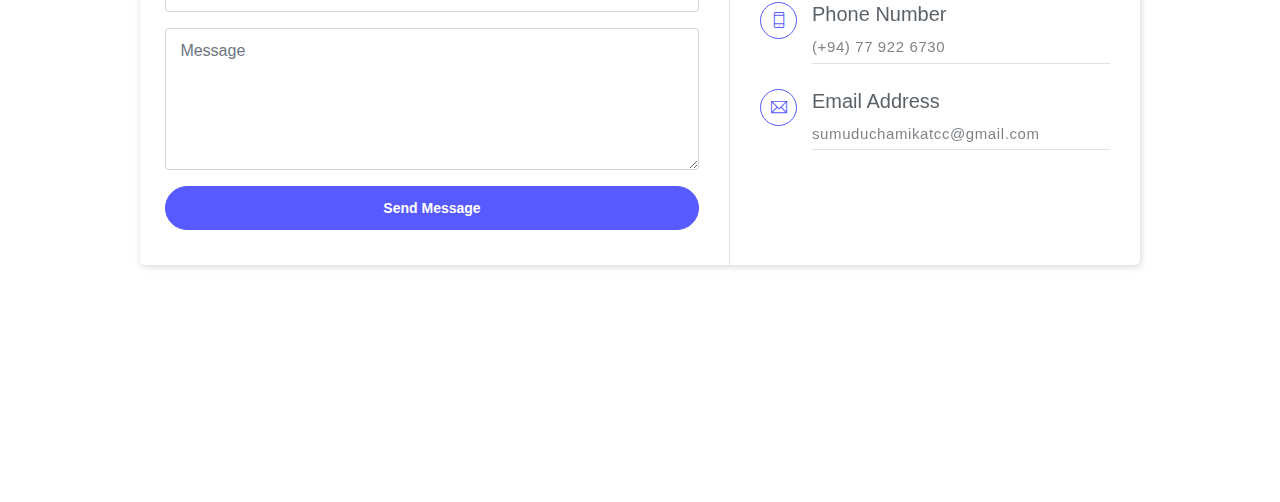
==== commit 39496816: "delete" ====
--- a/public_html/index.html
+++ b/public_html/index.html
@@ -1,25 +1,30 @@
 <!DOCTYPE html>
 <html lang="en">
+
 <head>
-	<meta charset="utf-8">
+    <meta charset="utf-8">
     <meta name="viewport" content="width=device-width, initial-scale=1, shrink-to-fit=no">
     <meta name="description" content="Start your development with Steller landing page.">
     <meta name="author" content="Devcrud">
     <title>Sumudu Chamika</title>
-    <!-- font icons -->
+
+    <!-- icons -->
     <link rel="stylesheet" href="assets/vendors/themify-icons/css/themify-icons.css">
     <link rel="stylesheet" href="assets/css/bootstrap.min.css">
-    <link rel="stylesheet" href="assets/css/unicons.css">
-    <!-- Bootstrap + Steller main styles -->
-	<link rel="stylesheet" href="assets/css/style.css">
+
+    <!-- styles -->
+    <link rel="stylesheet" href="assets/css/style.css">
+
 </head>
+
 <body data-spy="scroll" data-target=".navbar" data-offset="40" id="home">
 
     <!-- Page navigation -->
     <nav class="navbar navbar-expand-lg navbar-light fixed-top" data-spy="affix" data-offset-top="0">
         <div class="container">
             <a class="navbar-brand" href="#home"><img src="assets/images/logo.png" alt=""></a>
-            <button class="navbar-toggler" type="button" data-toggle="collapse" data-target="#navbarSupportedContent" aria-controls="navbarSupportedContent" aria-expanded="false" aria-label="Toggle navigation">
+            <button class="navbar-toggler" type="button" data-toggle="collapse" data-target="#navbarSupportedContent"
+                aria-controls="navbarSupportedContent" aria-expanded="false" aria-label="Toggle navigation">
                 <span class="navbar-toggler-icon"></span>
             </button>
 
@@ -33,7 +38,7 @@
                     </li>
                     <li class="nav-item">
                         <a class="nav-link" href="#resume">Resume</a>
-                    </li>                   
+                    </li>
                     <li class="nav-item">
                         <a class="nav-link" href="#projects">Projects</a>
                     </li>
@@ -43,7 +48,7 @@
                     </li>
                 </ul>
             </div>
-        </div>          
+        </div>
     </nav>
     <!-- End of page navibation -->
 
@@ -56,272 +61,302 @@
                 <p>Undergraduate Student / Full-Stack Developer</p>
 
                 <div class="buttons pt-3">
-                    <a href="https://drive.google.com/file/d/1Uw-CWgS7HmL7iyPpun2gVp5O_9-mPZGF/view?usp=sharing" target="_blank" class="btn btn-primary rounded">DOWNLOAD CV</a>
-                </div>      
+                    <a href="https://drive.google.com/file/d/1Uw-CWgS7HmL7iyPpun2gVp5O_9-mPZGF/view?usp=sharing"
+                        target="_blank" class="btn btn-primary rounded">DOWNLOAD CV</a>
+                </div>
 
                 <div class="socials mt-4">
-                    <a class="social-item" href="https://www.linkedin.com/in/sumudu-chamika-6a6074298/" target="_blank"><i class="ti-linkedin"></i></a>
-                    <a class="social-item" href="https://github.com/gschamika" target="_blank"><i class="ti-github"></i></a>
-                    <a class="social-item" href="https://facebook.com/sumuduchamikatcc/" target="_blank"><i class="ti-facebook"></i></a>
-                    <a class="social-item" href="https://wa.me/+94779226730" target="_blank"><i class="ti-mobile"></i></a>
-
-                    
-                </div>
-            </div>              
+                    <a class="social-item" href="https://www.linkedin.com/in/sumudu-chamika-6a6074298/"
+                        target="_blank"><i class="ti-linkedin"></i></a>
+                    <a class="social-item" href="https://github.com/gschamika" target="_blank"><i
+                            class="ti-github"></i></a>
+                    <a class="social-item" href="https://facebook.com/sumuduchamikatcc/" target="_blank"><i
+                            class="ti-facebook"></i></a>
+                    <a class="social-item" href="https://wa.me/+94779226730" target="_blank"><i
+                            class="ti-mobile"></i></a>
+
+
+                </div>
+            </div>
             <div class="img-holder">
                 <img src="assets/images/scg.png" alt="">
-            </div>      
-        </div>  
-
-        <!-- Header-widget -->
-        
+            </div>
+        </div>
     </header>
     <!-- End of Page Header -->
-    
+
     <!-- About section -->
-    <section id="about" class="section mt-3">
-        <div class="container mt-5">
-            <div class="row text-center text-md-left">
-                <div class="col-md-3">
-                    <img src="assets/images/profile.png" alt="" class="img-thumbnail mb-4">
-                </div>
-                <div class="pl-md-4 col-md-9">
-                    <h6 class="title">Sumudu Chamika</h6>
-                    <p class="subtitle">Undergraduate Student / Full-Stack Developer</p>
-                    <p>I am a passionate and dedicated third-year undergraduate student
-                        pursuing a degree in Information and Communication Technology
-                        with a specialization in Software Technology at the University of Sri
-                        Jayewardenepura.</p>
-                    <p>My journey in the world of technology has led me to explore 
-                        and excel in full-stack development and Android app development.</p>
-                    <a href="https://drive.google.com/file/d/1Uw-CWgS7HmL7iyPpun2gVp5O_9-mPZGF/view?usp=sharing" target="_blank" class="btn btn-primary rounded mt-3">DOWNLOAD CV</a>                   
-                </div>
-            </div>
-        </div>
-    </section>
-
-    <!-- Resume section -->
-    <section class="resume py-5 d-lg-flex justify-content-center align-items-center" id="resume">
-        <div class="container">
-            <div class="row">
-
-                <div class="col-lg-6 col-12">
-                  <h2 class="mb-4">Experiences</h2>
-
-                    <div class="timeline">
-                        <div class="timeline-wrapper">
-                             <div class="timeline-yr">
-                                  <span>2019</span>
-                             </div>
-                             <div class="timeline-info">
-                                  <h3><span>Project Manager</span><small>Best Studio</small></h3>
-                                  <p>Proin ornare non purus ut rutrum. Nulla facilisi. Aliquam laoreet libero ac pharetra feugiat. Cras ac fermentum nunc, a faucibus nunc.</p>
-                             </div>
-                        </div>
-
-                        <div class="timeline-wrapper">
-                            <div class="timeline-yr">
-                                <span>2018</span>
-                            </div>
-                            <div class="timeline-info">
-                                <h3><span>UX Designer</span><small>Digital Ace</small></h3>
-                                <p>Fusce rutrum augue id orci rhoncus molestie. Nunc auctor dignissim lacus vel iaculis.</p>
-                            </div>
-                        </div>
-
-                        <div class="timeline-wrapper">
-                            <div class="timeline-yr">
-                                <span>2016</span>
-                            </div>
-                            <div class="timeline-info">
-                                <h3><span>UI Freelancer</h3>
-                                <p>Sed fringilla vitae enim sit amet cursus. Sed cursus dictum tortor quis pharetra. Pellentesque habitant morbi tristique senectus et netus et malesuada fames ac turpis egestas.</p>
-                            </div>
-                        </div>
-                        
-                        <div class="timeline-wrapper">
-                            <div class="timeline-yr">
-                                <span>2014</span>
-                            </div>
-                            <div class="timeline-info">
-                                <h3><span>Junior Designer<small>Crafted Co.</small></h3>
-                                <p>Cras scelerisque scelerisque condimentum. Nullam at volutpat mi. Nunc auctor ipsum eget magna consequat viverra.</p>
-                            </div>
-                        </div>
-
-                    </div>
-                </div>
-
-                <div class="col-lg-6 col-12">
-                  <h2 class="mb-4 mobile-mt-2">Educations</h2>
-
-                    <div class="timeline">
-                        <div class="timeline-wrapper">
-                             <div class="timeline-yr">
-                                  <span>2017</span>
-                             </div>
-                             <div class="timeline-info">
-                                  <h3><span>Mobile Web</span><small>Master Design</small></h3>
-                                  <p>Please tell your friends about Tooplate website. That would be very helpful. We need your support.</p>
-                             </div>
-                        </div>
-
-                        <div class="timeline-wrapper">
-                            <div class="timeline-yr">
-                                <span>2015</span>
-                            </div>
-                            <div class="timeline-info">
-                                <h3><span>User Interfaces</span><small>Creative Agency</small></h3>
-                                <p><a rel="nofollow" href="https://www.facebook.com/tooplate">Tooplate</a> is a great website to download HTML templates without any login or email.</p>
-                            </div>
-                        </div>
-                        
-                        <div class="timeline-wrapper">
-                            <div class="timeline-yr">
-                                <span>2013</span>
-                            </div>
-                            <div class="timeline-info">
-                                <h3><span>Artwork Design</span><small>New Art School</small></h3>
-                                <p>You can freely use Tooplate's templates for your business or personal sites. You cannot redistribute this template without a permission.</p>
-                            </div>
-                        </div>
-
-                    </div>
-                </div>
-                
-            </div>
-        </div>
-    </section>
-    <!-- End of Skills sections -->
-
-    <!-- Projects Section -->
-    <section id="projects" class="section">
-        <div class="container text-center">
-            <h6 class="section-title mb-4">My Projects</h6>
-
-            <div id="carouselExampleIndicators" class="carousel slide" data-ride="carousel">
-                <ol class="carousel-indicators">
-                    <li data-target="#carouselExampleIndicators" data-slide-to="0" class="active"></li>
-                    <li data-target="#carouselExampleIndicators" data-slide-to="1"></li>
-                    <li data-target="#carouselExampleIndicators" data-slide-to="2"></li>
-                    <li data-target="#carouselExampleIndicators" data-slide-to="3"></li>
-                </ol>
-                <div class="carousel-inner">
-                    <div class="carousel-item active">
-                        <div class="card testmonial-card border">
-                            <div class="card-body">
-                                <img src="assets/images/internconnect.jpg" alt="">
-                                <h1 class="title">InternConnect Pro</h1>
-                                <h1 class="subtitle">Online Internship Confirmation System</h1>
-                                <p>InternConnect Pro is an innovative project designed to streamline and
-                                    enhance the internship confirmation process. The backend is powered by
-                                    Java and Spring Boot, providing robust and secure functionality. On the
-                                    frontend, React was employed to deliver a dynamic and user-friendly
-                                    interface.
+    <header>
+        <section id="about" class="section mt-3">
+            <div class="container mt-5">
+                <div class="row text-center text-md-left">
+                    <div class="col-md-3">
+                        <img src="assets/images/profile.png" alt="" class="img-thumbnail mb-4">
+                    </div>
+                    <div class="pl-md-4 col-md-9">
+                        <h6 class="title">Sumudu Chamika</h6>
+                        <p class="subtitle">Undergraduate Student / Full-Stack Developer</p>
+                        <p>I am a passionate and dedicated third-year undergraduate student
+                            pursuing a degree in Information and Communication Technology
+                            with a specialization in Software Technology at the University of Sri
+                            Jayewardenepura.</p>
+                        <p>My journey in the world of technology has led me to explore
+                            and excel in full-stack development and Android app development.</p>
+                        <a href="https://drive.google.com/file/d/1Uw-CWgS7HmL7iyPpun2gVp5O_9-mPZGF/view?usp=sharing"
+                            target="_blank" class="btn btn-primary rounded mt-3">DOWNLOAD CV</a>
+                    </div>
+                </div>
+            </div>
+        </section>
+        <!-- End of About section -->
+
+        <!-- Resume section -->
+        <section class="resume py-5 d-lg-flex justify-content-center align-items-center" id="resume">
+            <div class="container">
+                <div class="row">
+
+                    <div class="col-lg-6 col-12">
+                        <h2 class="mb-4">Experiences</h2>
+
+                        <div class="timeline">
+                            <div class="timeline-wrapper">
+                                <div class="timeline-yr">
+                                    <span>2019</span>
+                                </div>
+                                <div class="timeline-info">
+                                    <h3><span>Project Manager</span><small>Best Studio</small></h3>
+                                    <p>Proin ornare non purus ut rutrum. Nulla facilisi. Aliquam laoreet libero ac
+                                        pharetra feugiat. Cras ac fermentum nunc, a faucibus nunc.</p>
+                                </div>
+                            </div>
+
+                            <div class="timeline-wrapper">
+                                <div class="timeline-yr">
+                                    <span>2018</span>
+                                </div>
+                                <div class="timeline-info">
+                                    <h3><span>UX Designer</span><small>Digital Ace</small></h3>
+                                    <p>Fusce rutrum augue id orci rhoncus molestie. Nunc auctor dignissim lacus vel
+                                        iaculis.</p>
+                                </div>
+                            </div>
+
+                            <div class="timeline-wrapper">
+                                <div class="timeline-yr">
+                                    <span>2016</span>
+                                </div>
+                                <div class="timeline-info">
+                                    <h3><span>UI Freelancer</h3>
+                                    <p>Sed fringilla vitae enim sit amet cursus. Sed cursus dictum tortor quis pharetra.
+                                        Pellentesque habitant morbi tristique senectus et netus et malesuada fames ac
+                                        turpis egestas.</p>
+                                </div>
+                            </div>
+
+                            <div class="timeline-wrapper">
+                                <div class="timeline-yr">
+                                    <span>2014</span>
+                                </div>
+                                <div class="timeline-info">
+                                    <h3><span>Junior Designer<small>Crafted Co.</small></h3>
+                                    <p>Cras scelerisque scelerisque condimentum. Nullam at volutpat mi. Nunc auctor
+                                        ipsum eget magna consequat viverra.</p>
+                                </div>
+                            </div>
+
+                        </div>
+                    </div>
+
+                    <div class="col-lg-6 col-12">
+                        <h2 class="mb-4 mobile-mt-2">Educations</h2>
+
+                        <div class="timeline">
+                            <div class="timeline-wrapper">
+                                <div class="timeline-yr">
+                                    <span>2017</span>
+                                </div>
+                                <div class="timeline-info">
+                                    <h3><span>Mobile Web</span><small>Master Design</small></h3>
+                                    <p>Please tell your friends about Tooplate website. That would be very helpful. We
+                                        need your support.</p>
+                                </div>
+                            </div>
+
+                            <div class="timeline-wrapper">
+                                <div class="timeline-yr">
+                                    <span>2015</span>
+                                </div>
+                                <div class="timeline-info">
+                                    <h3><span>User Interfaces</span><small>Creative Agency</small></h3>
+                                    <p><a rel="nofollow" href="https://www.facebook.com/tooplate">Tooplate</a> is a
+                                        great website to download HTML templates without any login or email.</p>
+                                </div>
+                            </div>
+
+                            <div class="timeline-wrapper">
+                                <div class="timeline-yr">
+                                    <span>2013</span>
+                                </div>
+                                <div class="timeline-info">
+                                    <h3><span>Artwork Design</span><small>New Art School</small></h3>
+                                    <p>You can freely use Tooplate's templates for your business or personal sites. You
+                                        cannot redistribute this template without a permission.</p>
+                                </div>
+                            </div>
+
+                        </div>
+                    </div>
+
+                </div>
+            </div>
+        </section>
+        <!-- End of Resume sections -->
+
+        <!-- Projects Section -->
+        <section id="projects" class="section">
+            <div class="container text-center">
+                <h6 class="section-title mb-4">My Projects</h6>
+
+                <div id="carouselExampleIndicators" class="carousel slide" data-ride="carousel">
+                    <ol class="carousel-indicators">
+                        <li data-target="#carouselExampleIndicators" data-slide-to="0" class="active"></li>
+                        <li data-target="#carouselExampleIndicators" data-slide-to="1"></li>
+                        <li data-target="#carouselExampleIndicators" data-slide-to="2"></li>
+                        <li data-target="#carouselExampleIndicators" data-slide-to="3"></li>
+                    </ol>
+                    <div class="carousel-inner">
+                        <div class="carousel-item active">
+                            <div class="card testmonial-card border">
+                                <div class="card-body">
+                                    <a href="https://github.com/gschamika/internconnect-frontend.git"
+                                        target="_blank"><img src="assets/images/internconnect.jpg" alt=""> </a>
+                                    <h1 class="title">InternConnect Pro</h1>
+                                    <h1 class="subtitle">Online Internship Confirmation System</h1>
+                                    <p>InternConnect Pro is an innovative project designed to streamline and
+                                        enhance the internship confirmation process. The backend is powered by
+                                        Java and Spring Boot, providing robust and secure functionality. On the
+                                        frontend, React was employed to deliver a dynamic and user-friendly
+                                        interface.
                                     </p>
-                            </div>
-                        </div>
-                    </div>
-                    <div class="carousel-item">
-                        <div class="card testmonial-card border">
-                            <div class="card-body">
-                                <img src="assets/images/pms.jpg" alt="">
-                                <h1 class="title">Pharmacy Management System</h1>
-                                <p>This Pharmacy Management System developed using C# Windows Forms
-                                    Application. This innovative software streamlines and enhances the efficiency
-                                    of pharmacy operations by providing a user-friendly interface for managing
-                                    inventory, tracking sales, and handling prescription records.</p>
-                            </div>
-                        </div>
-                    </div>
-                    <div class="carousel-item">
-                        <div class="card testmonial-card border">
-                            <div class="card-body">
-                                <img src="assets/images/calculator.jpg" alt="">
-                                <h1 class="title">Android Calculator</h1>
-                                <p>The Basic Arithmetic Calculator App is a simple yet effective mobile application developed 
-                                    using Java language and crafted with Android Studio. 
-                                    This user-friendly calculator provides essential arithmetic functions for users on the go.</p>
-                            </div>
-                        </div>
-                    </div>
-                    <div class="carousel-item">
-                        <div class="card testmonial-card border">
-                            <div class="card-body">
-                                <img src="assets/images/videoplayer.jpg" alt="">
-                                <h1 class="title">Axio Player</h1>
-                                <p>Developed a user-friendly desktop video player application leveraging JavaFX technology. 
-                                    This project encompasses fundamental video playback functionalities within an intuitive and 
-                                    visually appealing user interface. The application allows users to seamlessly play, pause, 
-                                    and stop videos, adjust volume, and switch between windowed and fullscreen modes.</p>
-                            </div>
-                        </div>
-                    </div>
-                </div>
-            </div>
-        </div>
-    </section>
-    <!-- End of Projects section -->
-
-    <!-- Contact Section -->
-    <section id="contact" class="position-relative section">
-        <div class="container text-center">
-            <h6 class="section-title mb-4">Interested to work together? Let's talk</h6>
-            <div class="contact text-left">
-                <div class="form">
-                    <h6 class="section-title mb-4">Get In Touch</h6>
-                    <form action="https://api.web3forms.com/submit" method="POST">
-                        <input type="hidden" name="access_key" value="60e4bed5-d2c5-4456-8080-a74763a78d6a">
-                        <div class="form-group">
-                            <input type="text" name="name" class="form-control" id="exampleInputEmail1" aria-describedby="nameHelp" placeholder="Enter name" required>
-                        </div>
-                        <div class="form-group">
-                            <input type="email" name="email" class="form-control" id="exampleInputEmail1" aria-describedby="emailHelp" placeholder="Enter email" required>
-                        </div>
-                        <div class="form-group">
-                            <textarea name="contact-message" id="" cols="30" rows="5" class="form-control" placeholder="Message"></textarea>
-                        </div>
-                        <button type="submit" class="btn btn-primary btn-block rounded w-lg">Send Message</button>
-                    </form>
-                </div>
-                <div class="contact-infos">
-                    <div class="item">
-                        <i class="ti-location-pin"></i>
-                        <div class="">
-                            <h5>Location</h5>
-                            <p> No 170, Katuhena, Nahalla, Neboda.</p>
-                        </div>                          
-                    </div>
-                    <div class="item">
-                        <i class="ti-mobile"></i>
-                        <div>
-                            <h5>Phone Number</h5>
-                            <p>(+94) 77 922 6730</p>
-                        </div>                          
-                    </div>
-                    <div class="item">
-                        <i class="ti-email"></i>
-                        <div class="mb-0">
-                            <h5>Email Address</h5>
-                            <p>sumuduchamikatcc@gmail.com</p>
-                        </div>
-                    </div>
-                </div>                  
-            </div>
-        </div>  
-        <div id="map">
-            <iframe src="https://www.google.com/maps/embed?pb=!1m13!1m8!1m3!1d75407.70088764088!2d80.12209995136955!3d6.630885502946742!3m2!1i1024!2i768!4f13.1!3m2!1m1!2zNsKwMzcnNDUuNSJOIDgwwrAwNic1NS4xIkU!5e0!3m2!1sen!2slk!4v1708690881582!5m2!1sen!2slk" width="600" height="450" style="border:0;" allowfullscreen="" loading="lazy" referrerpolicy="no-referrer-when-downgrade"></iframe>
-        </div>      
-    </section>
-    <!-- End of Contact Section -->
-	
-	<!-- core  -->
-    <script src="assets/vendors/jquery/jquery-3.4.1.js"></script>
-    <script src="assets/vendors/bootstrap/bootstrap.bundle.js"></script>
-    <!-- bootstrap 3 affix -->
-	<script src="assets/vendors/bootstrap/bootstrap.affix.js"></script>
-
-    <!-- steller js -->
-    <script src="assets/js/steller.js"></script> 
+                                </div>
+                            </div>
+                        </div>
+                        <div class="carousel-item">
+                            <div class="card testmonial-card border">
+                                <div class="card-body">
+                                    <a href="https://github.com/gschamika/PMS.git" target="_blank"><img
+                                            src="assets/images/pms.jpg" alt=""></a>
+                                    <h1 class="title">Pharmacy Management System</h1>
+                                    <p>This Pharmacy Management System developed using C# Windows Forms
+                                        Application. This innovative software streamlines and enhances the efficiency
+                                        of pharmacy operations by providing a user-friendly interface for managing
+                                        inventory, tracking sales, and handling prescription records.</p>
+                                </div>
+                            </div>
+                        </div>
+                        <div class="carousel-item">
+                            <div class="card testmonial-card border">
+                                <div class="card-body">
+                                    <a href="https://github.com/gschamika/android-calculator.git" target="_blank"><img
+                                            src="assets/images/calculator.jpg" alt=""></a>
+                                    <h1 class="title">Android Calculator</h1>
+                                    <p>The Basic Arithmetic Calculator App is a simple yet effective mobile application
+                                        developed
+                                        using Java language and crafted with Android Studio.
+                                        This user-friendly calculator provides essential arithmetic functions for users
+                                        on the go.</p>
+                                </div>
+                            </div>
+                        </div>
+                        <div class="carousel-item">
+                            <div class="card testmonial-card border">
+                                <div class="card-body">
+                                    <a href="https://github.com/gschamika/video-player.git" target="_blank"><img
+                                            src="assets/images/videoplayer.jpg" alt=""></a>
+                                    <h1 class="title">Axio Player</h1>
+                                    <p>Developed a user-friendly desktop video player application leveraging JavaFX
+                                        technology.
+                                        This project encompasses fundamental video playback functionalities within an
+                                        intuitive and
+                                        visually appealing user interface. The application allows users to seamlessly
+                                        play, pause,
+                                        and stop videos, adjust volume, and switch between windowed and fullscreen
+                                        modes.</p>
+                                </div>
+                            </div>
+                        </div>
+                    </div>
+                </div>
+            </div>
+        </section>
+        <!-- End of Projects section -->
+
+        <!-- Contact Section -->
+        <section id="contact" class="position-relative section">
+            <div class="container text-center">
+                <h6 class="section-title mb-4">Interested to work together? Let's talk</h6>
+                <div class="contact text-left">
+                    <div class="form">
+                        <h6 class="section-title mb-4">Get In Touch</h6>
+                        <form action="https://api.web3forms.com/submit" method="POST">
+                            <input type="hidden" name="access_key" value="60e4bed5-d2c5-4456-8080-a74763a78d6a">
+                            <div class="form-group">
+                                <input type="text" name="name" class="form-control" id="exampleInputEmail1"
+                                    aria-describedby="nameHelp" placeholder="Enter name" required>
+                            </div>
+                            <div class="form-group">
+                                <input type="email" name="email" class="form-control" id="exampleInputEmail1"
+                                    aria-describedby="emailHelp" placeholder="Enter email" required>
+                            </div>
+                            <div class="form-group">
+                                <textarea name="contact-message" id="" cols="30" rows="5" class="form-control"
+                                    placeholder="Message"></textarea>
+                            </div>
+                            <button type="submit" class="btn btn-primary btn-block rounded w-lg">Send Message</button>
+                        </form>
+                    </div>
+                    <div class="contact-infos">
+                        <div class="item">
+                            <i class="ti-location-pin"></i>
+                            <div class="">
+                                <h5>Location</h5>
+                                <p> No 170, Katuhena, Nahalla, Neboda.</p>
+                            </div>
+                        </div>
+                        <div class="item">
+                            <i class="ti-mobile"></i>
+                            <div>
+                                <h5>Phone Number</h5>
+                                <p>(+94) 77 922 6730</p>
+                            </div>
+                        </div>
+                        <div class="item">
+                            <i class="ti-email"></i>
+                            <div class="mb-0">
+                                <h5>Email Address</h5>
+                                <p>sumuduchamikatcc@gmail.com</p>
+                            </div>
+                        </div>
+                    </div>
+                </div>
+            </div>
+            <div id="map">
+                <iframe
+                    src="https://www.google.com/maps/embed?pb=!1m13!1m8!1m3!1d75407.70088764088!2d80.12209995136955!3d6.630885502946742!3m2!1i1024!2i768!4f13.1!3m2!1m1!2zNsKwMzcnNDUuNSJOIDgwwrAwNic1NS4xIkU!5e0!3m2!1sen!2slk!4v1708690881582!5m2!1sen!2slk"
+                    width="600" height="450" style="border:0;" allowfullscreen="" loading="lazy"
+                    referrerpolicy="no-referrer-when-downgrade"></iframe>
+            </div>
+        </section>
+        <!-- End of Contact Section -->
+
+        <!-- core  -->
+        <script src="assets/vendors/jquery/jquery-3.4.1.js"></script>
+        <script src="assets/vendors/bootstrap/bootstrap.bundle.js"></script>
+        <!-- bootstrap 3 affix -->
+        <script src="assets/vendors/bootstrap/bootstrap.affix.js"></script>
+
+        <!-- function js -->
+        <script src="assets/js/function.js"></script>
 </body>
-</html>
+
+</html>--- a/public_html/assets/css/style.css
+++ b/public_html/assets/css/style.css
@@ -74,12 +74,6 @@
   outline: 0 !important;
 }
 
-hr {
-  box-sizing: content-box;
-  height: 0;
-  overflow: visible;
-}
-
 h1, h2, h3, h4, h5, h6 {
   margin-top: 0;
   margin-bottom: 0.5rem;
@@ -130,10 +124,6 @@
   margin-left: 0;
 }
 
-blockquote {
-  margin: 0 0 1rem;
-}
-
 b,
 strong {
   font-weight: bolder;
@@ -143,30 +133,14 @@
   font-size: 80%;
 }
 
-sub,
-sup {
-  position: relative;
-  font-size: 75%;
-  line-height: 0;
-  vertical-align: baseline;
-}
-
-sub {
-  bottom: -.25em;
-}
-
-sup {
-  top: -.5em;
-}
-
 a {
-  color: #79A9F5;
+  color: #575aff;
   text-decoration: none;
   background-color: transparent;
 }
 
 a:hover {
-  color: #575aff;
+  color: #6c757d;
   text-decoration: underline;
 }
 
@@ -212,9 +186,6 @@
   vertical-align: middle;
 }
 
-table {
-  border-collapse: collapse;
-}
 
 caption {
   padding-top: 0.75rem;
@@ -289,11 +260,6 @@
   border-style: none;
 }
 
-input[type="radio"],
-input[type="checkbox"] {
-  box-sizing: border-box;
-  padding: 0;
-}
 
 input[type="date"],
 input[type="time"],
@@ -326,9 +292,6 @@
   white-space: normal;
 }
 
-progress {
-  vertical-align: baseline;
-}
 
 [type="number"]::-webkit-inner-spin-button,
 [type="number"]::-webkit-outer-spin-button {
@@ -445,10 +408,6 @@
   background-color: #fcf8e3;
 }
 
-.list-unstyled {
-  padding-left: 0;
-  list-style: none;
-}
 
 .list-inline {
   padding-left: 0;
@@ -468,20 +427,6 @@
   text-transform: uppercase;
 }
 
-.blockquote {
-  margin-bottom: 1rem;
-  font-size: 1.25rem;
-}
-
-.blockquote-footer {
-  display: block;
-  font-size: 80%;
-  color: #6c757d;
-}
-
-.blockquote-footer::before {
-  content: "\2014\00A0";
-}
 
 .img-fluid {
   max-width: 100%;
@@ -491,7 +436,6 @@
 .img-thumbnail {
   padding: 0.25rem;
   background-color: #fff;
-  border: 1px solid #dee2e6;
   border-radius: 0.25rem;
   max-width: 100%;
   height: auto;
@@ -1142,20 +1086,6 @@
     width: auto;
     max-width: 100%;
   }
-  .col-md-1 {
-    -webkit-box-flex: 0;
-    -webkit-flex: 0 0 8.33333%;
-        -ms-flex: 0 0 8.33333%;
-            flex: 0 0 8.33333%;
-    max-width: 8.33333%;
-  }
-  .col-md-2 {
-    -webkit-box-flex: 0;
-    -webkit-flex: 0 0 16.66667%;
-        -ms-flex: 0 0 16.66667%;
-            flex: 0 0 16.66667%;
-    max-width: 16.66667%;
-  }
   .col-md-3 {
     -webkit-box-flex: 0;
     -webkit-flex: 0 0 25%;
@@ -1163,41 +1093,6 @@
             flex: 0 0 25%;
     max-width: 25%;
   }
-  .col-md-4 {
-    -webkit-box-flex: 0;
-    -webkit-flex: 0 0 33.33333%;
-        -ms-flex: 0 0 33.33333%;
-            flex: 0 0 33.33333%;
-    max-width: 33.33333%;
-  }
-  .col-md-5 {
-    -webkit-box-flex: 0;
-    -webkit-flex: 0 0 41.66667%;
-        -ms-flex: 0 0 41.66667%;
-            flex: 0 0 41.66667%;
-    max-width: 41.66667%;
-  }
-  .col-md-6 {
-    -webkit-box-flex: 0;
-    -webkit-flex: 0 0 50%;
-        -ms-flex: 0 0 50%;
-            flex: 0 0 50%;
-    max-width: 50%;
-  }
-  .col-md-7 {
-    -webkit-box-flex: 0;
-    -webkit-flex: 0 0 58.33333%;
-        -ms-flex: 0 0 58.33333%;
-            flex: 0 0 58.33333%;
-    max-width: 58.33333%;
-  }
-  .col-md-8 {
-    -webkit-box-flex: 0;
-    -webkit-flex: 0 0 66.66667%;
-        -ms-flex: 0 0 66.66667%;
-            flex: 0 0 66.66667%;
-    max-width: 66.66667%;
-  }
   .col-md-9 {
     -webkit-box-flex: 0;
     -webkit-flex: 0 0 75%;
@@ -1205,27 +1100,6 @@
             flex: 0 0 75%;
     max-width: 75%;
   }
-  .col-md-10 {
-    -webkit-box-flex: 0;
-    -webkit-flex: 0 0 83.33333%;
-        -ms-flex: 0 0 83.33333%;
-            flex: 0 0 83.33333%;
-    max-width: 83.33333%;
-  }
-  .col-md-11 {
-    -webkit-box-flex: 0;
-    -webkit-flex: 0 0 91.66667%;
-        -ms-flex: 0 0 91.66667%;
-            flex: 0 0 91.66667%;
-    max-width: 91.66667%;
-  }
-  .col-md-12 {
-    -webkit-box-flex: 0;
-    -webkit-flex: 0 0 100%;
-        -ms-flex: 0 0 100%;
-            flex: 0 0 100%;
-    max-width: 100%;
-  }
   .order-md-first {
     -webkit-box-ordinal-group: 0;
     -webkit-order: -1;
@@ -1238,119 +1112,23 @@
         -ms-flex-order: 13;
             order: 13;
   }
-  .order-md-0 {
-    -webkit-box-ordinal-group: 1;
-    -webkit-order: 0;
-        -ms-flex-order: 0;
-            order: 0;
-  }
-  .order-md-1 {
-    -webkit-box-ordinal-group: 2;
-    -webkit-order: 1;
-        -ms-flex-order: 1;
-            order: 1;
-  }
-  .order-md-2 {
-    -webkit-box-ordinal-group: 3;
-    -webkit-order: 2;
-        -ms-flex-order: 2;
-            order: 2;
-  }
   .order-md-3 {
     -webkit-box-ordinal-group: 4;
     -webkit-order: 3;
         -ms-flex-order: 3;
             order: 3;
   }
-  .order-md-4 {
-    -webkit-box-ordinal-group: 5;
-    -webkit-order: 4;
-        -ms-flex-order: 4;
-            order: 4;
-  }
-  .order-md-5 {
-    -webkit-box-ordinal-group: 6;
-    -webkit-order: 5;
-        -ms-flex-order: 5;
-            order: 5;
-  }
-  .order-md-6 {
-    -webkit-box-ordinal-group: 7;
-    -webkit-order: 6;
-        -ms-flex-order: 6;
-            order: 6;
-  }
-  .order-md-7 {
-    -webkit-box-ordinal-group: 8;
-    -webkit-order: 7;
-        -ms-flex-order: 7;
-            order: 7;
-  }
-  .order-md-8 {
-    -webkit-box-ordinal-group: 9;
-    -webkit-order: 8;
-        -ms-flex-order: 8;
-            order: 8;
-  }
   .order-md-9 {
     -webkit-box-ordinal-group: 10;
     -webkit-order: 9;
         -ms-flex-order: 9;
             order: 9;
   }
-  .order-md-10 {
-    -webkit-box-ordinal-group: 11;
-    -webkit-order: 10;
-        -ms-flex-order: 10;
-            order: 10;
-  }
-  .order-md-11 {
-    -webkit-box-ordinal-group: 12;
-    -webkit-order: 11;
-        -ms-flex-order: 11;
-            order: 11;
-  }
-  .order-md-12 {
-    -webkit-box-ordinal-group: 13;
-    -webkit-order: 12;
-        -ms-flex-order: 12;
-            order: 12;
-  }
-  .offset-md-0 {
-    margin-left: 0;
-  }
-  .offset-md-1 {
-    margin-left: 8.33333%;
-  }
-  .offset-md-2 {
-    margin-left: 16.66667%;
-  }
   .offset-md-3 {
     margin-left: 25%;
   }
-  .offset-md-4 {
-    margin-left: 33.33333%;
-  }
-  .offset-md-5 {
-    margin-left: 41.66667%;
-  }
-  .offset-md-6 {
-    margin-left: 50%;
-  }
-  .offset-md-7 {
-    margin-left: 58.33333%;
-  }
-  .offset-md-8 {
-    margin-left: 66.66667%;
-  }
   .offset-md-9 {
     margin-left: 75%;
-  }
-  .offset-md-10 {
-    margin-left: 83.33333%;
-  }
-  .offset-md-11 {
-    margin-left: 91.66667%;
   }
 }
 
@@ -1816,348 +1594,6 @@
   }
 }
 
-.table {
-  width: 100%;
-  margin-bottom: 1rem;
-  color: #495057;
-}
-
-.table th,
-.table td {
-  padding: 0.75rem;
-  vertical-align: top;
-  border-top: 1px solid #dee2e6;
-}
-
-.table thead th {
-  vertical-align: bottom;
-  border-bottom: 2px solid #dee2e6;
-}
-
-.table tbody + tbody {
-  border-top: 2px solid #dee2e6;
-}
-
-.table-sm th,
-.table-sm td {
-  padding: 0.3rem;
-}
-
-.table-bordered {
-  border: 1px solid #dee2e6;
-}
-
-.table-bordered th,
-.table-bordered td {
-  border: 1px solid #dee2e6;
-}
-
-.table-bordered thead th,
-.table-bordered thead td {
-  border-bottom-width: 2px;
-}
-
-.table-borderless th,
-.table-borderless td,
-.table-borderless thead th,
-.table-borderless tbody + tbody {
-  border: 0;
-}
-
-.table-striped tbody tr:nth-of-type(odd) {
-  background-color: rgba(0, 0, 0, 0.05);
-}
-
-.table-hover tbody tr:hover {
-  color: #495057;
-  background-color: rgba(0, 0, 0, 0.075);
-}
-
-.table-primary,
-.table-primary > th,
-.table-primary > td {
-  background-color: #ffdad0;
-}
-
-.table-primary th,
-.table-primary td,
-.table-primary thead th,
-.table-primary tbody + tbody {
-  border-color: #ffbaa8;
-}
-
-.table-hover .table-primary:hover {
-  background-color: #ffc6b7;
-}
-
-.table-hover .table-primary:hover > td,
-.table-hover .table-primary:hover > th {
-  background-color: #ffc6b7;
-}
-
-.table-secondary,
-.table-secondary > th,
-.table-secondary > td {
-  background-color: #d6d8db;
-}
-
-.table-secondary th,
-.table-secondary td,
-.table-secondary thead th,
-.table-secondary tbody + tbody {
-  border-color: #b3b7bb;
-}
-
-.table-hover .table-secondary:hover {
-  background-color: #c8cbcf;
-}
-
-.table-hover .table-secondary:hover > td,
-.table-hover .table-secondary:hover > th {
-  background-color: #c8cbcf;
-}
-
-.table-success,
-.table-success > th,
-.table-success > td {
-  background-color: #e5eecc;
-}
-
-.table-success th,
-.table-success td,
-.table-success thead th,
-.table-success tbody + tbody {
-  border-color: #cfdfa1;
-}
-
-.table-hover .table-success:hover {
-  background-color: #dbe8b9;
-}
-
-.table-hover .table-success:hover > td,
-.table-hover .table-success:hover > th {
-  background-color: #dbe8b9;
-}
-
-.table-info,
-.table-info > th,
-.table-info > td {
-  background-color: #cbf4f6;
-}
-
-.table-info th,
-.table-info td,
-.table-info thead th,
-.table-info tbody + tbody {
-  border-color: #9febef;
-}
-
-.table-hover .table-info:hover {
-  background-color: #b5eff2;
-}
-
-.table-hover .table-info:hover > td,
-.table-hover .table-info:hover > th {
-  background-color: #b5eff2;
-}
-
-.table-warning,
-.table-warning > th,
-.table-warning > td {
-  background-color: #fef2c4;
-}
-
-.table-warning th,
-.table-warning td,
-.table-warning thead th,
-.table-warning tbody + tbody {
-  border-color: #fce791;
-}
-
-.table-hover .table-warning:hover {
-  background-color: #feecab;
-}
-
-.table-hover .table-warning:hover > td,
-.table-hover .table-warning:hover > th {
-  background-color: #feecab;
-}
-
-.table-danger,
-.table-danger > th,
-.table-danger > td {
-  background-color: #fdd1d7;
-}
-
-.table-danger th,
-.table-danger td,
-.table-danger thead th,
-.table-danger tbody + tbody {
-  border-color: #fbaab5;
-}
-
-.table-hover .table-danger:hover {
-  background-color: #fcb9c2;
-}
-
-.table-hover .table-danger:hover > td,
-.table-hover .table-danger:hover > th {
-  background-color: #fcb9c2;
-}
-
-.table-light,
-.table-light > th,
-.table-light > td {
-  background-color: #fdfdfe;
-}
-
-.table-light th,
-.table-light td,
-.table-light thead th,
-.table-light tbody + tbody {
-  border-color: #fbfcfc;
-}
-
-.table-hover .table-light:hover {
-  background-color: #ececf6;
-}
-
-.table-hover .table-light:hover > td,
-.table-hover .table-light:hover > th {
-  background-color: #ececf6;
-}
-
-.table-dark,
-.table-dark > th,
-.table-dark > td {
-  background-color: #c6c8ca;
-}
-
-.table-dark th,
-.table-dark td,
-.table-dark thead th,
-.table-dark tbody + tbody {
-  border-color: #95999c;
-}
-
-.table-hover .table-dark:hover {
-  background-color: #b9bbbe;
-}
-
-.table-hover .table-dark:hover > td,
-.table-hover .table-dark:hover > th {
-  background-color: #b9bbbe;
-}
-
-.table-active,
-.table-active > th,
-.table-active > td {
-  background-color: rgba(0, 0, 0, 0.075);
-}
-
-.table-hover .table-active:hover {
-  background-color: rgba(0, 0, 0, 0.075);
-}
-
-.table-hover .table-active:hover > td,
-.table-hover .table-active:hover > th {
-  background-color: rgba(0, 0, 0, 0.075);
-}
-
-.table .thead-dark th {
-  color: #fff;
-  background-color: #343a40;
-  border-color: #454d55;
-}
-
-.table .thead-light th {
-  color: #495057;
-  background-color: #eaf0fc;
-  border-color: #dee2e6;
-}
-
-.table-dark {
-  color: #fff;
-  background-color: #343a40;
-}
-
-.table-dark th,
-.table-dark td,
-.table-dark thead th {
-  border-color: #454d55;
-}
-
-.table-dark.table-bordered {
-  border: 0;
-}
-
-.table-dark.table-striped tbody tr:nth-of-type(odd) {
-  background-color: rgba(255, 255, 255, 0.05);
-}
-
-.table-dark.table-hover tbody tr:hover {
-  color: #fff;
-  background-color: rgba(255, 255, 255, 0.075);
-}
-
-@media (max-width: 575.98px) {
-  .table-responsive-sm {
-    display: block;
-    width: 100%;
-    overflow-x: auto;
-    -webkit-overflow-scrolling: touch;
-  }
-  .table-responsive-sm > .table-bordered {
-    border: 0;
-  }
-}
-
-@media (max-width: 767.98px) {
-  .table-responsive-md {
-    display: block;
-    width: 100%;
-    overflow-x: auto;
-    -webkit-overflow-scrolling: touch;
-  }
-  .table-responsive-md > .table-bordered {
-    border: 0;
-  }
-}
-
-@media (max-width: 991.98px) {
-  .table-responsive-lg {
-    display: block;
-    width: 100%;
-    overflow-x: auto;
-    -webkit-overflow-scrolling: touch;
-  }
-  .table-responsive-lg > .table-bordered {
-    border: 0;
-  }
-}
-
-@media (max-width: 1199.98px) {
-  .table-responsive-xl {
-    display: block;
-    width: 100%;
-    overflow-x: auto;
-    -webkit-overflow-scrolling: touch;
-  }
-  .table-responsive-xl > .table-bordered {
-    border: 0;
-  }
-}
-
-.table-responsive {
-  display: block;
-  width: 100%;
-  overflow-x: auto;
-  -webkit-overflow-scrolling: touch;
-}
-
-.table-responsive > .table-bordered {
-  border: 0;
-}
 
 .form-control {
   display: block;
@@ -2193,7 +1629,7 @@
   background-color: #fff;
   border-color: #ffdfd7;
   outline: 0;
-  box-shadow: 0 0 0 0.2rem #79A9F5;
+  box-shadow: 0 0 0 0.1rem #575aff;
 }
 
 .form-control::-webkit-input-placeholder {
@@ -2391,106 +1827,6 @@
   border-radius: 0.25rem;
 }
 
-.was-validated .form-control:valid, .form-control.is-valid {
-  border-color: #A3C14A;
-  padding-right: calc(1.5em + 1.3rem);
-  background-image: url("data:image/svg+xml,%3csvg xmlns='http://www.w3.org/2000/svg' viewBox='0 0 8 8'%3e%3cpath fill='%23A3C14A' d='M2.3 6.73L.6 4.53c-.4-1.04.46-1.4 1.1-.8l1.1 1.4 3.4-3.8c.6-.63 1.6-.27 1.2.7l-4 4.6c-.43.5-.8.4-1.1.1z'/%3e%3c/svg%3e");
-  background-repeat: no-repeat;
-  background-position: center right calc(0.375em + 0.325rem);
-  background-size: calc(0.75em + 0.65rem) calc(0.75em + 0.65rem);
-}
-
-.was-validated .form-control:valid:focus, .form-control.is-valid:focus {
-  border-color: #A3C14A;
-  box-shadow: 0 0 0 0.2rem rgba(163, 193, 74, 0.25);
-}
-
-.was-validated .form-control:valid ~ .valid-feedback,
-.was-validated .form-control:valid ~ .valid-tooltip, .form-control.is-valid ~ .valid-feedback,
-.form-control.is-valid ~ .valid-tooltip {
-  display: block;
-}
-
-.was-validated textarea.form-control:valid, textarea.form-control.is-valid {
-  padding-right: calc(1.5em + 1.3rem);
-  background-position: top calc(0.375em + 0.325rem) right calc(0.375em + 0.325rem);
-}
-
-.was-validated .custom-select:valid, .custom-select.is-valid {
-  border-color: #A3C14A;
-  padding-right: calc((1em + 1.3rem) * 3 / 4 + 1.9rem);
-  background: url("data:image/svg+xml,%3csvg xmlns='http://www.w3.org/2000/svg' viewBox='0 0 4 5'%3e%3cpath fill='%23343a40' d='M2 0L0 2h4zm0 5L0 3h4z'/%3e%3c/svg%3e") no-repeat right 0.9rem center/8px 10px, url("data:image/svg+xml,%3csvg xmlns='http://www.w3.org/2000/svg' viewBox='0 0 8 8'%3e%3cpath fill='%23A3C14A' d='M2.3 6.73L.6 4.53c-.4-1.04.46-1.4 1.1-.8l1.1 1.4 3.4-3.8c.6-.63 1.6-.27 1.2.7l-4 4.6c-.43.5-.8.4-1.1.1z'/%3e%3c/svg%3e") #fff no-repeat center right 1.9rem/calc(0.75em + 0.65rem) calc(0.75em + 0.65rem);
-}
-
-.was-validated .custom-select:valid:focus, .custom-select.is-valid:focus {
-  border-color: #A3C14A;
-  box-shadow: 0 0 0 0.2rem rgba(163, 193, 74, 0.25);
-}
-
-.was-validated .custom-select:valid ~ .valid-feedback,
-.was-validated .custom-select:valid ~ .valid-tooltip, .custom-select.is-valid ~ .valid-feedback,
-.custom-select.is-valid ~ .valid-tooltip {
-  display: block;
-}
-
-.was-validated .form-control-file:valid ~ .valid-feedback,
-.was-validated .form-control-file:valid ~ .valid-tooltip, .form-control-file.is-valid ~ .valid-feedback,
-.form-control-file.is-valid ~ .valid-tooltip {
-  display: block;
-}
-
-.was-validated .form-check-input:valid ~ .form-check-label, .form-check-input.is-valid ~ .form-check-label {
-  color: #A3C14A;
-}
-
-.was-validated .form-check-input:valid ~ .valid-feedback,
-.was-validated .form-check-input:valid ~ .valid-tooltip, .form-check-input.is-valid ~ .valid-feedback,
-.form-check-input.is-valid ~ .valid-tooltip {
-  display: block;
-}
-
-.was-validated .custom-control-input:valid ~ .custom-control-label, .custom-control-input.is-valid ~ .custom-control-label {
-  color: #A3C14A;
-}
-
-.was-validated .custom-control-input:valid ~ .custom-control-label::before, .custom-control-input.is-valid ~ .custom-control-label::before {
-  border-color: #A3C14A;
-}
-
-.was-validated .custom-control-input:valid ~ .valid-feedback,
-.was-validated .custom-control-input:valid ~ .valid-tooltip, .custom-control-input.is-valid ~ .valid-feedback,
-.custom-control-input.is-valid ~ .valid-tooltip {
-  display: block;
-}
-
-.was-validated .custom-control-input:valid:checked ~ .custom-control-label::before, .custom-control-input.is-valid:checked ~ .custom-control-label::before {
-  border-color: #b6ce70;
-  background-color: #b6ce70;
-}
-
-.was-validated .custom-control-input:valid:focus ~ .custom-control-label::before, .custom-control-input.is-valid:focus ~ .custom-control-label::before {
-  box-shadow: 0 0 0 0.2rem rgba(163, 193, 74, 0.25);
-}
-
-.was-validated .custom-control-input:valid:focus:not(:checked) ~ .custom-control-label::before, .custom-control-input.is-valid:focus:not(:checked) ~ .custom-control-label::before {
-  border-color: #A3C14A;
-}
-
-.was-validated .custom-file-input:valid ~ .custom-file-label, .custom-file-input.is-valid ~ .custom-file-label {
-  border-color: #A3C14A;
-}
-
-.was-validated .custom-file-input:valid ~ .valid-feedback,
-.was-validated .custom-file-input:valid ~ .valid-tooltip, .custom-file-input.is-valid ~ .valid-feedback,
-.custom-file-input.is-valid ~ .valid-tooltip {
-  display: block;
-}
-
-.was-validated .custom-file-input:valid:focus ~ .custom-file-label, .custom-file-input.is-valid:focus ~ .custom-file-label {
-  border-color: #A3C14A;
-  box-shadow: 0 0 0 0.2rem rgba(163, 193, 74, 0.25);
-}
-
 .invalid-feedback {
   display: none;
   width: 100%;
@@ -2512,106 +1848,6 @@
   color: #fff;
   background-color: rgba(248, 92, 112, 0.9);
   border-radius: 0.25rem;
-}
-
-.was-validated .form-control:invalid, .form-control.is-invalid {
-  border-color: #F85C70;
-  padding-right: calc(1.5em + 1.3rem);
-  background-image: url("data:image/svg+xml,%3csvg xmlns='http://www.w3.org/2000/svg' fill='%23F85C70' viewBox='-2 -2 7 7'%3e%3cpath stroke='%23F85C70' d='M0 0l3 3m0-3L0 3'/%3e%3ccircle r='.5'/%3e%3ccircle cx='3' r='.5'/%3e%3ccircle cy='3' r='.5'/%3e%3ccircle cx='3' cy='3' r='.5'/%3e%3c/svg%3E");
-  background-repeat: no-repeat;
-  background-position: center right calc(0.375em + 0.325rem);
-  background-size: calc(0.75em + 0.65rem) calc(0.75em + 0.65rem);
-}
-
-.was-validated .form-control:invalid:focus, .form-control.is-invalid:focus {
-  border-color: #F85C70;
-  box-shadow: 0 0 0 0.2rem rgba(248, 92, 112, 0.25);
-}
-
-.was-validated .form-control:invalid ~ .invalid-feedback,
-.was-validated .form-control:invalid ~ .invalid-tooltip, .form-control.is-invalid ~ .invalid-feedback,
-.form-control.is-invalid ~ .invalid-tooltip {
-  display: block;
-}
-
-.was-validated textarea.form-control:invalid, textarea.form-control.is-invalid {
-  padding-right: calc(1.5em + 1.3rem);
-  background-position: top calc(0.375em + 0.325rem) right calc(0.375em + 0.325rem);
-}
-
-.was-validated .custom-select:invalid, .custom-select.is-invalid {
-  border-color: #F85C70;
-  padding-right: calc((1em + 1.3rem) * 3 / 4 + 1.9rem);
-  background: url("data:image/svg+xml,%3csvg xmlns='http://www.w3.org/2000/svg' viewBox='0 0 4 5'%3e%3cpath fill='%23343a40' d='M2 0L0 2h4zm0 5L0 3h4z'/%3e%3c/svg%3e") no-repeat right 0.9rem center/8px 10px, url("data:image/svg+xml,%3csvg xmlns='http://www.w3.org/2000/svg' fill='%23F85C70' viewBox='-2 -2 7 7'%3e%3cpath stroke='%23F85C70' d='M0 0l3 3m0-3L0 3'/%3e%3ccircle r='.5'/%3e%3ccircle cx='3' r='.5'/%3e%3ccircle cy='3' r='.5'/%3e%3ccircle cx='3' cy='3' r='.5'/%3e%3c/svg%3E") #fff no-repeat center right 1.9rem/calc(0.75em + 0.65rem) calc(0.75em + 0.65rem);
-}
-
-.was-validated .custom-select:invalid:focus, .custom-select.is-invalid:focus {
-  border-color: #F85C70;
-  box-shadow: 0 0 0 0.2rem rgba(248, 92, 112, 0.25);
-}
-
-.was-validated .custom-select:invalid ~ .invalid-feedback,
-.was-validated .custom-select:invalid ~ .invalid-tooltip, .custom-select.is-invalid ~ .invalid-feedback,
-.custom-select.is-invalid ~ .invalid-tooltip {
-  display: block;
-}
-
-.was-validated .form-control-file:invalid ~ .invalid-feedback,
-.was-validated .form-control-file:invalid ~ .invalid-tooltip, .form-control-file.is-invalid ~ .invalid-feedback,
-.form-control-file.is-invalid ~ .invalid-tooltip {
-  display: block;
-}
-
-.was-validated .form-check-input:invalid ~ .form-check-label, .form-check-input.is-invalid ~ .form-check-label {
-  color: #F85C70;
-}
-
-.was-validated .form-check-input:invalid ~ .invalid-feedback,
-.was-validated .form-check-input:invalid ~ .invalid-tooltip, .form-check-input.is-invalid ~ .invalid-feedback,
-.form-check-input.is-invalid ~ .invalid-tooltip {
-  display: block;
-}
-
-.was-validated .custom-control-input:invalid ~ .custom-control-label, .custom-control-input.is-invalid ~ .custom-control-label {
-  color: #F85C70;
-}
-
-.was-validated .custom-control-input:invalid ~ .custom-control-label::before, .custom-control-input.is-invalid ~ .custom-control-label::before {
-  border-color: #F85C70;
-}
-
-.was-validated .custom-control-input:invalid ~ .invalid-feedback,
-.was-validated .custom-control-input:invalid ~ .invalid-tooltip, .custom-control-input.is-invalid ~ .invalid-feedback,
-.custom-control-input.is-invalid ~ .invalid-tooltip {
-  display: block;
-}
-
-.was-validated .custom-control-input:invalid:checked ~ .custom-control-label::before, .custom-control-input.is-invalid:checked ~ .custom-control-label::before {
-  border-color: #fa8d9b;
-  background-color: #fa8d9b;
-}
-
-.was-validated .custom-control-input:invalid:focus ~ .custom-control-label::before, .custom-control-input.is-invalid:focus ~ .custom-control-label::before {
-  box-shadow: 0 0 0 0.2rem rgba(248, 92, 112, 0.25);
-}
-
-.was-validated .custom-control-input:invalid:focus:not(:checked) ~ .custom-control-label::before, .custom-control-input.is-invalid:focus:not(:checked) ~ .custom-control-label::before {
-  border-color: #F85C70;
-}
-
-.was-validated .custom-file-input:invalid ~ .custom-file-label, .custom-file-input.is-invalid ~ .custom-file-label {
-  border-color: #F85C70;
-}
-
-.was-validated .custom-file-input:invalid ~ .invalid-feedback,
-.was-validated .custom-file-input:invalid ~ .invalid-tooltip, .custom-file-input.is-invalid ~ .invalid-feedback,
-.custom-file-input.is-invalid ~ .invalid-tooltip {
-  display: block;
-}
-
-.was-validated .custom-file-input:invalid:focus ~ .custom-file-label, .custom-file-input.is-invalid:focus ~ .custom-file-label {
-  border-color: #F85C70;
-  box-shadow: 0 0 0 0.2rem rgba(248, 92, 112, 0.25);
 }
 
 .form-inline {
@@ -2770,37 +2006,26 @@
 
 .btn-primary {
   color: #212529;
-  background-color: #79A9F5;
-  border-color: #79A9F5;
+  background-color: #575aff;
+  border-color: #575aff;
 }
 
 .btn-primary:hover {
   color: #fff;
+  background-color: #6c757d;
+  border-color: #6c757d;
+}
+
+.btn-primary:focus, .btn-primary.focus {
+  box-shadow: 0 0 0 0.2rem rgba(222, 109, 80, 0.5);
+}
+
+.btn-primary.disabled, .btn-primary:disabled {
+  color: #212529;
   background-color: #575aff;
   border-color: #575aff;
 }
 
-.btn-primary:focus, .btn-primary.focus {
-  box-shadow: 0 0 0 0.2rem rgba(222, 109, 80, 0.5);
-}
-
-.btn-primary.disabled, .btn-primary:disabled {
-  color: #212529;
-  background-color: #79A9F5;
-  border-color: #79A9F5;
-}
-
-.btn-primary:not(:disabled):not(.disabled):active, .btn-primary:not(:disabled):not(.disabled).active,
-.show > .btn-primary.dropdown-toggle {
-  color: #fff;
-  background-color: #575aff;
-  border-color: #575aff;
-}
-
-.btn-primary:not(:disabled):not(.disabled):active:focus, .btn-primary:not(:disabled):not(.disabled).active:focus,
-.show > .btn-primary.dropdown-toggle:focus {
-  box-shadow: 0 0 0 0.2rem rgba(222, 109, 80, 0.5);
-}
 
 .btn-secondary {
   color: #fff;
@@ -2824,17 +2049,6 @@
   border-color: #6c757d;
 }
 
-.btn-secondary:not(:disabled):not(.disabled):active, .btn-secondary:not(:disabled):not(.disabled).active,
-.show > .btn-secondary.dropdown-toggle {
-  color: #fff;
-  background-color: #545b62;
-  border-color: #4e555b;
-}
-
-.btn-secondary:not(:disabled):not(.disabled):active:focus, .btn-secondary:not(:disabled):not(.disabled).active:focus,
-.show > .btn-secondary.dropdown-toggle:focus {
-  box-shadow: 0 0 0 0.2rem rgba(130, 138, 145, 0.5);
-}
 
 .btn-success {
   color: #212529;
@@ -2858,17 +2072,6 @@
   border-color: #A3C14A;
 }
 
-.btn-success:not(:disabled):not(.disabled):active, .btn-success:not(:disabled):not(.disabled).active,
-.show > .btn-success.dropdown-toggle {
-  color: #fff;
-  background-color: #86a137;
-  border-color: #7e9734;
-}
-
-.btn-success:not(:disabled):not(.disabled):active:focus, .btn-success:not(:disabled):not(.disabled).active:focus,
-.show > .btn-success.dropdown-toggle:focus {
-  box-shadow: 0 0 0 0.2rem rgba(144, 170, 69, 0.5);
-}
 
 .btn-info {
   color: #212529;
@@ -2892,18 +2095,6 @@
   border-color: #47D8E0;
 }
 
-.btn-info:not(:disabled):not(.disabled):active, .btn-info:not(:disabled):not(.disabled).active,
-.show > .btn-info.dropdown-toggle {
-  color: #212529;
-  background-color: #23c8d1;
-  border-color: #21bdc6;
-}
-
-.btn-info:not(:disabled):not(.disabled):active:focus, .btn-info:not(:disabled):not(.disabled).active:focus,
-.show > .btn-info.dropdown-toggle:focus {
-  box-shadow: 0 0 0 0.2rem rgba(65, 189, 197, 0.5);
-}
-
 .btn-warning {
   color: #212529;
   background-color: #FAD02C;
@@ -2926,18 +2117,6 @@
   border-color: #FAD02C;
 }
 
-.btn-warning:not(:disabled):not(.disabled):active, .btn-warning:not(:disabled):not(.disabled).active,
-.show > .btn-warning.dropdown-toggle {
-  color: #212529;
-  background-color: #edbe06;
-  border-color: #e1b405;
-}
-
-.btn-warning:not(:disabled):not(.disabled):active:focus, .btn-warning:not(:disabled):not(.disabled).active:focus,
-.show > .btn-warning.dropdown-toggle:focus {
-  box-shadow: 0 0 0 0.2rem rgba(217, 182, 44, 0.5);
-}
-
 .btn-danger {
   color: #fff;
   background-color: #F85C70;
@@ -2946,8 +2125,8 @@
 
 .btn-danger:hover {
   color: #fff;
-  background-color: #575aff;
-  border-color: #575aff;
+  background-color: #6c757d;
+  border-color: #6c757d;
 }
 
 .btn-danger:focus, .btn-danger.focus {
@@ -2960,18 +2139,6 @@
   border-color: #F85C70;
 }
 
-.btn-danger:not(:disabled):not(.disabled):active, .btn-danger:not(:disabled):not(.disabled).active,
-.show > .btn-danger.dropdown-toggle {
-  color: #fff;
-  background-color: #575aff;
-  border-color: #f51f3a;
-}
-
-.btn-danger:not(:disabled):not(.disabled):active:focus, .btn-danger:not(:disabled):not(.disabled).active:focus,
-.show > .btn-danger.dropdown-toggle:focus {
-  box-shadow: 0 0 0 0.2rem rgba(249, 116, 133, 0.5);
-}
-
 .btn-light {
   color: #212529;
   background-color: #f8f9fa;
@@ -2994,18 +2161,6 @@
   border-color: #f8f9fa;
 }
 
-.btn-light:not(:disabled):not(.disabled):active, .btn-light:not(:disabled):not(.disabled).active,
-.show > .btn-light.dropdown-toggle {
-  color: #212529;
-  background-color: #dae0e5;
-  border-color: #d3d9df;
-}
-
-.btn-light:not(:disabled):not(.disabled):active:focus, .btn-light:not(:disabled):not(.disabled).active:focus,
-.show > .btn-light.dropdown-toggle:focus {
-  box-shadow: 0 0 0 0.2rem rgba(216, 217, 219, 0.5);
-}
-
 .btn-dark {
   color: #fff;
   background-color: #343a40;
@@ -3028,27 +2183,15 @@
   border-color: #343a40;
 }
 
-.btn-dark:not(:disabled):not(.disabled):active, .btn-dark:not(:disabled):not(.disabled).active,
-.show > .btn-dark.dropdown-toggle {
-  color: #fff;
-  background-color: #1d2124;
-  border-color: #171a1d;
-}
-
-.btn-dark:not(:disabled):not(.disabled):active:focus, .btn-dark:not(:disabled):not(.disabled).active:focus,
-.show > .btn-dark.dropdown-toggle:focus {
-  box-shadow: 0 0 0 0.2rem rgba(82, 88, 93, 0.5);
-}
-
 .btn-outline-primary {
-  color: #79A9F5;
-  border-color: #79A9F5;
+  color: #575aff;
+  border-color: #575aff;
 }
 
 .btn-outline-primary:hover {
   color: #212529;
-  background-color: #79A9F5;
-  border-color: #79A9F5;
+  background-color: #575aff;
+  border-color: #575aff;
 }
 
 .btn-outline-primary:focus, .btn-outline-primary.focus {
@@ -3056,20 +2199,8 @@
 }
 
 .btn-outline-primary.disabled, .btn-outline-primary:disabled {
-  color: #79A9F5;
+  color: #575aff;
   background-color: transparent;
-}
-
-.btn-outline-primary:not(:disabled):not(.disabled):active, .btn-outline-primary:not(:disabled):not(.disabled).active,
-.show > .btn-outline-primary.dropdown-toggle {
-  color: #212529;
-  background-color: #79A9F5;
-  border-color: #79A9F5;
-}
-
-.btn-outline-primary:not(:disabled):not(.disabled):active:focus, .btn-outline-primary:not(:disabled):not(.disabled).active:focus,
-.show > .btn-outline-primary.dropdown-toggle:focus {
-  box-shadow: 0 0 0 0.2rem rgba(255, 122, 87, 0.5);
 }
 
 .btn-outline-secondary {
@@ -3092,18 +2223,6 @@
   background-color: transparent;
 }
 
-.btn-outline-secondary:not(:disabled):not(.disabled):active, .btn-outline-secondary:not(:disabled):not(.disabled).active,
-.show > .btn-outline-secondary.dropdown-toggle {
-  color: #fff;
-  background-color: #6c757d;
-  border-color: #6c757d;
-}
-
-.btn-outline-secondary:not(:disabled):not(.disabled):active:focus, .btn-outline-secondary:not(:disabled):not(.disabled).active:focus,
-.show > .btn-outline-secondary.dropdown-toggle:focus {
-  box-shadow: 0 0 0 0.2rem rgba(108, 117, 125, 0.5);
-}
-
 .btn-outline-success {
   color: #A3C14A;
   border-color: #A3C14A;
@@ -3124,18 +2243,6 @@
   background-color: transparent;
 }
 
-.btn-outline-success:not(:disabled):not(.disabled):active, .btn-outline-success:not(:disabled):not(.disabled).active,
-.show > .btn-outline-success.dropdown-toggle {
-  color: #212529;
-  background-color: #A3C14A;
-  border-color: #A3C14A;
-}
-
-.btn-outline-success:not(:disabled):not(.disabled):active:focus, .btn-outline-success:not(:disabled):not(.disabled).active:focus,
-.show > .btn-outline-success.dropdown-toggle:focus {
-  box-shadow: 0 0 0 0.2rem rgba(163, 193, 74, 0.5);
-}
-
 .btn-outline-info {
   color: #47D8E0;
   border-color: #47D8E0;
@@ -3156,18 +2263,6 @@
   background-color: transparent;
 }
 
-.btn-outline-info:not(:disabled):not(.disabled):active, .btn-outline-info:not(:disabled):not(.disabled).active,
-.show > .btn-outline-info.dropdown-toggle {
-  color: #212529;
-  background-color: #47D8E0;
-  border-color: #47D8E0;
-}
-
-.btn-outline-info:not(:disabled):not(.disabled):active:focus, .btn-outline-info:not(:disabled):not(.disabled).active:focus,
-.show > .btn-outline-info.dropdown-toggle:focus {
-  box-shadow: 0 0 0 0.2rem rgba(71, 216, 224, 0.5);
-}
-
 .btn-outline-warning {
   color: #FAD02C;
   border-color: #FAD02C;
@@ -3188,18 +2283,6 @@
   background-color: transparent;
 }
 
-.btn-outline-warning:not(:disabled):not(.disabled):active, .btn-outline-warning:not(:disabled):not(.disabled).active,
-.show > .btn-outline-warning.dropdown-toggle {
-  color: #212529;
-  background-color: #FAD02C;
-  border-color: #FAD02C;
-}
-
-.btn-outline-warning:not(:disabled):not(.disabled):active:focus, .btn-outline-warning:not(:disabled):not(.disabled).active:focus,
-.show > .btn-outline-warning.dropdown-toggle:focus {
-  box-shadow: 0 0 0 0.2rem rgba(250, 208, 44, 0.5);
-}
-
 .btn-outline-danger {
   color: #F85C70;
   border-color: #F85C70;
@@ -3207,8 +2290,8 @@
 
 .btn-outline-danger:hover {
   color: #fff;
-  background-color: #575aff;
-  border-color: #575aff;
+  background-color: #6c757d;
+  border-color: #6c757d;
 }
 
 .btn-outline-danger:focus, .btn-outline-danger.focus {
@@ -3218,18 +2301,6 @@
 .btn-outline-danger.disabled, .btn-outline-danger:disabled {
   color: #F85C70;
   background-color: transparent;
-}
-
-.btn-outline-danger:not(:disabled):not(.disabled):active, .btn-outline-danger:not(:disabled):not(.disabled).active,
-.show > .btn-outline-danger.dropdown-toggle {
-  color: #fff;
-  background-color: #F85C70;
-  border-color: #F85C70;
-}
-
-.btn-outline-danger:not(:disabled):not(.disabled):active:focus, .btn-outline-danger:not(:disabled):not(.disabled).active:focus,
-.show > .btn-outline-danger.dropdown-toggle:focus {
-  box-shadow: 0 0 0 0.2rem rgba(248, 92, 112, 0.5);
 }
 
 .btn-outline-light {
@@ -3252,18 +2323,6 @@
   background-color: transparent;
 }
 
-.btn-outline-light:not(:disabled):not(.disabled):active, .btn-outline-light:not(:disabled):not(.disabled).active,
-.show > .btn-outline-light.dropdown-toggle {
-  color: #212529;
-  background-color: #f8f9fa;
-  border-color: #f8f9fa;
-}
-
-.btn-outline-light:not(:disabled):not(.disabled):active:focus, .btn-outline-light:not(:disabled):not(.disabled).active:focus,
-.show > .btn-outline-light.dropdown-toggle:focus {
-  box-shadow: 0 0 0 0.2rem rgba(248, 249, 250, 0.5);
-}
-
 .btn-outline-dark {
   color: #343a40;
   border-color: #343a40;
@@ -3284,26 +2343,14 @@
   background-color: transparent;
 }
 
-.btn-outline-dark:not(:disabled):not(.disabled):active, .btn-outline-dark:not(:disabled):not(.disabled).active,
-.show > .btn-outline-dark.dropdown-toggle {
-  color: #fff;
-  background-color: #343a40;
-  border-color: #343a40;
-}
-
-.btn-outline-dark:not(:disabled):not(.disabled):active:focus, .btn-outline-dark:not(:disabled):not(.disabled).active:focus,
-.show > .btn-outline-dark.dropdown-toggle:focus {
-  box-shadow: 0 0 0 0.2rem rgba(52, 58, 64, 0.5);
-}
-
 .btn-link {
   font-weight: 400;
-  color: #79A9F5;
+  color: #575aff;
   text-decoration: none;
 }
 
 .btn-link:hover {
-  color: #575aff;
+  color: #6c757d;
   text-decoration: underline;
 }
 
@@ -3379,254 +2426,6 @@
     -webkit-transition: none;
     transition: none;
   }
-}
-
-.dropup,
-.dropright,
-.dropdown,
-.dropleft {
-  position: relative;
-}
-
-.dropdown-toggle {
-  white-space: nowrap;
-}
-
-.dropdown-toggle::after {
-  display: inline-block;
-  margin-left: 0.255em;
-  vertical-align: 0.255em;
-  content: "";
-  border-top: 0.3em solid;
-  border-right: 0.3em solid transparent;
-  border-bottom: 0;
-  border-left: 0.3em solid transparent;
-}
-
-.dropdown-toggle:empty::after {
-  margin-left: 0;
-}
-
-.dropdown-menu {
-  position: absolute;
-  top: 100%;
-  left: 0;
-  z-index: 1000;
-  display: none;
-  float: left;
-  min-width: 10rem;
-  padding: 0.5rem 0;
-  margin: 0.125rem 0 0;
-  font-size: 1rem;
-  color: #495057;
-  text-align: left;
-  list-style: none;
-  background-color: #fff;
-  background-clip: padding-box;
-  border: 1px solid rgba(0, 0, 0, 0.15);
-  border-radius: 0.25rem;
-}
-
-.dropdown-menu-left {
-  right: auto;
-  left: 0;
-}
-
-.dropdown-menu-right {
-  right: 0;
-  left: auto;
-}
-
-@media (min-width: 576px) {
-  .dropdown-menu-sm-left {
-    right: auto;
-    left: 0;
-  }
-  .dropdown-menu-sm-right {
-    right: 0;
-    left: auto;
-  }
-}
-
-@media (min-width: 768px) {
-  .dropdown-menu-md-left {
-    right: auto;
-    left: 0;
-  }
-  .dropdown-menu-md-right {
-    right: 0;
-    left: auto;
-  }
-}
-
-@media (min-width: 992px) {
-  .dropdown-menu-lg-left {
-    right: auto;
-    left: 0;
-  }
-  .dropdown-menu-lg-right {
-    right: 0;
-    left: auto;
-  }
-}
-
-@media (min-width: 1200px) {
-  .dropdown-menu-xl-left {
-    right: auto;
-    left: 0;
-  }
-  .dropdown-menu-xl-right {
-    right: 0;
-    left: auto;
-  }
-}
-
-.dropup .dropdown-menu {
-  top: auto;
-  bottom: 100%;
-  margin-top: 0;
-  margin-bottom: 0.125rem;
-}
-
-.dropup .dropdown-toggle::after {
-  display: inline-block;
-  margin-left: 0.255em;
-  vertical-align: 0.255em;
-  content: "";
-  border-top: 0;
-  border-right: 0.3em solid transparent;
-  border-bottom: 0.3em solid;
-  border-left: 0.3em solid transparent;
-}
-
-.dropup .dropdown-toggle:empty::after {
-  margin-left: 0;
-}
-
-.dropright .dropdown-menu {
-  top: 0;
-  right: auto;
-  left: 100%;
-  margin-top: 0;
-  margin-left: 0.125rem;
-}
-
-.dropright .dropdown-toggle::after {
-  display: inline-block;
-  margin-left: 0.255em;
-  vertical-align: 0.255em;
-  content: "";
-  border-top: 0.3em solid transparent;
-  border-right: 0;
-  border-bottom: 0.3em solid transparent;
-  border-left: 0.3em solid;
-}
-
-.dropright .dropdown-toggle:empty::after {
-  margin-left: 0;
-}
-
-.dropright .dropdown-toggle::after {
-  vertical-align: 0;
-}
-
-.dropleft .dropdown-menu {
-  top: 0;
-  right: 100%;
-  left: auto;
-  margin-top: 0;
-  margin-right: 0.125rem;
-}
-
-.dropleft .dropdown-toggle::after {
-  display: inline-block;
-  margin-left: 0.255em;
-  vertical-align: 0.255em;
-  content: "";
-}
-
-.dropleft .dropdown-toggle::after {
-  display: none;
-}
-
-.dropleft .dropdown-toggle::before {
-  display: inline-block;
-  margin-right: 0.255em;
-  vertical-align: 0.255em;
-  content: "";
-  border-top: 0.3em solid transparent;
-  border-right: 0.3em solid;
-  border-bottom: 0.3em solid transparent;
-}
-
-.dropleft .dropdown-toggle:empty::after {
-  margin-left: 0;
-}
-
-.dropleft .dropdown-toggle::before {
-  vertical-align: 0;
-}
-
-.dropdown-menu[x-placement^="top"], .dropdown-menu[x-placement^="right"], .dropdown-menu[x-placement^="bottom"], .dropdown-menu[x-placement^="left"] {
-  right: auto;
-  bottom: auto;
-}
-
-.dropdown-divider {
-  height: 0;
-  margin: 0.5rem 0;
-  overflow: hidden;
-  border-top: 1px solid #eaf0fc;
-}
-
-.dropdown-item {
-  display: block;
-  width: 100%;
-  padding: 0.25rem 1.5rem;
-  clear: both;
-  font-weight: 400;
-  color: #212529;
-  text-align: inherit;
-  white-space: nowrap;
-  background-color: transparent;
-  border: 0;
-}
-
-.dropdown-item:hover, .dropdown-item:focus {
-  color: #16181b;
-  text-decoration: none;
-  background-color: #f8f9fa;
-}
-
-.dropdown-item.active, .dropdown-item:active {
-  color: #fff;
-  text-decoration: none;
-  background-color: #79A9F5;
-}
-
-.dropdown-item.disabled, .dropdown-item:disabled {
-  color: #6c757d;
-  pointer-events: none;
-  background-color: transparent;
-}
-
-.dropdown-menu.show {
-  display: block;
-}
-
-.dropdown-header {
-  display: block;
-  padding: 0.5rem 1.5rem;
-  margin-bottom: 0;
-  font-size: 0.875rem;
-  color: #6c757d;
-  white-space: nowrap;
-}
-
-.dropdown-item-text {
-  display: block;
-  padding: 0.25rem 1.5rem;
-  color: #212529;
 }
 
 .btn-group,
@@ -3683,41 +2482,11 @@
   margin-left: -1px;
 }
 
-.btn-group > .btn:not(:last-child):not(.dropdown-toggle),
-.btn-group > .btn-group:not(:last-child) > .btn {
-  border-top-right-radius: 0;
-  border-bottom-right-radius: 0;
-}
 
 .btn-group > .btn:not(:first-child),
 .btn-group > .btn-group:not(:first-child) > .btn {
   border-top-left-radius: 0;
   border-bottom-left-radius: 0;
-}
-
-.dropdown-toggle-split {
-  padding-right: 0.675rem;
-  padding-left: 0.675rem;
-}
-
-.dropdown-toggle-split::after,
-.dropup .dropdown-toggle-split::after,
-.dropright .dropdown-toggle-split::after {
-  margin-left: 0;
-}
-
-.dropleft .dropdown-toggle-split::before {
-  margin-right: 0;
-}
-
-.btn-sm + .dropdown-toggle-split, .btn-group-sm > .btn + .dropdown-toggle-split {
-  padding-right: 0.525rem;
-  padding-left: 0.525rem;
-}
-
-.btn-lg + .dropdown-toggle-split, .btn-group-lg > .btn + .dropdown-toggle-split {
-  padding-right: 0.75rem;
-  padding-left: 0.75rem;
 }
 
 .btn-group-vertical {
@@ -3746,11 +2515,6 @@
   margin-top: -1px;
 }
 
-.btn-group-vertical > .btn:not(:last-child):not(.dropdown-toggle),
-.btn-group-vertical > .btn-group:not(:last-child) > .btn {
-  border-bottom-right-radius: 0;
-  border-bottom-left-radius: 0;
-}
 
 .btn-group-vertical > .btn:not(:first-child),
 .btn-group-vertical > .btn-group:not(:first-child) > .btn {
@@ -3763,226 +2527,6 @@
   margin-bottom: 0;
 }
 
-.btn-group-toggle > .btn input[type="radio"],
-.btn-group-toggle > .btn input[type="checkbox"],
-.btn-group-toggle > .btn-group > .btn input[type="radio"],
-.btn-group-toggle > .btn-group > .btn input[type="checkbox"] {
-  position: absolute;
-  clip: rect(0, 0, 0, 0);
-  pointer-events: none;
-}
-
-.input-group {
-  position: relative;
-  display: -webkit-box;
-  display: -webkit-flex;
-  display: -ms-flexbox;
-  display: flex;
-  -webkit-flex-wrap: wrap;
-      -ms-flex-wrap: wrap;
-          flex-wrap: wrap;
-  -webkit-box-align: stretch;
-  -webkit-align-items: stretch;
-      -ms-flex-align: stretch;
-          align-items: stretch;
-  width: 100%;
-}
-
-.input-group > .form-control,
-.input-group > .form-control-plaintext,
-.input-group > .custom-select,
-.input-group > .custom-file {
-  position: relative;
-  -webkit-box-flex: 1;
-  -webkit-flex: 1 1 auto;
-      -ms-flex: 1 1 auto;
-          flex: 1 1 auto;
-  width: 1%;
-  margin-bottom: 0;
-}
-
-.input-group > .form-control + .form-control,
-.input-group > .form-control + .custom-select,
-.input-group > .form-control + .custom-file,
-.input-group > .form-control-plaintext + .form-control,
-.input-group > .form-control-plaintext + .custom-select,
-.input-group > .form-control-plaintext + .custom-file,
-.input-group > .custom-select + .form-control,
-.input-group > .custom-select + .custom-select,
-.input-group > .custom-select + .custom-file,
-.input-group > .custom-file + .form-control,
-.input-group > .custom-file + .custom-select,
-.input-group > .custom-file + .custom-file {
-  margin-left: -1px;
-}
-
-.input-group > .form-control:focus,
-.input-group > .custom-select:focus,
-.input-group > .custom-file .custom-file-input:focus ~ .custom-file-label {
-  z-index: 3;
-}
-
-.input-group > .custom-file .custom-file-input:focus {
-  z-index: 4;
-}
-
-.input-group > .form-control:not(:last-child),
-.input-group > .custom-select:not(:last-child) {
-  border-top-right-radius: 0;
-  border-bottom-right-radius: 0;
-}
-
-.input-group > .form-control:not(:first-child),
-.input-group > .custom-select:not(:first-child) {
-  border-top-left-radius: 0;
-  border-bottom-left-radius: 0;
-}
-
-.input-group > .custom-file {
-  display: -webkit-box;
-  display: -webkit-flex;
-  display: -ms-flexbox;
-  display: flex;
-  -webkit-box-align: center;
-  -webkit-align-items: center;
-      -ms-flex-align: center;
-          align-items: center;
-}
-
-.input-group > .custom-file:not(:last-child) .custom-file-label,
-.input-group > .custom-file:not(:last-child) .custom-file-label::after {
-  border-top-right-radius: 0;
-  border-bottom-right-radius: 0;
-}
-
-.input-group > .custom-file:not(:first-child) .custom-file-label {
-  border-top-left-radius: 0;
-  border-bottom-left-radius: 0;
-}
-
-.input-group-prepend,
-.input-group-append {
-  display: -webkit-box;
-  display: -webkit-flex;
-  display: -ms-flexbox;
-  display: flex;
-}
-
-.input-group-prepend .btn,
-.input-group-append .btn {
-  position: relative;
-  z-index: 2;
-}
-
-.input-group-prepend .btn:focus,
-.input-group-append .btn:focus {
-  z-index: 3;
-}
-
-.input-group-prepend .btn + .btn,
-.input-group-prepend .btn + .input-group-text,
-.input-group-prepend .input-group-text + .input-group-text,
-.input-group-prepend .input-group-text + .btn,
-.input-group-append .btn + .btn,
-.input-group-append .btn + .input-group-text,
-.input-group-append .input-group-text + .input-group-text,
-.input-group-append .input-group-text + .btn {
-  margin-left: -1px;
-}
-
-.input-group-prepend {
-  margin-right: -1px;
-}
-
-.input-group-append {
-  margin-left: -1px;
-}
-
-.input-group-text {
-  display: -webkit-box;
-  display: -webkit-flex;
-  display: -ms-flexbox;
-  display: flex;
-  -webkit-box-align: center;
-  -webkit-align-items: center;
-      -ms-flex-align: center;
-          align-items: center;
-  padding: 0.65rem 0.9rem;
-  margin-bottom: 0;
-  font-size: 1rem;
-  font-weight: 400;
-  line-height: 1.5;
-  color: #495057;
-  text-align: center;
-  white-space: nowrap;
-  background-color: #eaf0fc;
-  border: 1px solid #ced4da;
-  border-radius: 0.25rem;
-}
-
-.input-group-text input[type="radio"],
-.input-group-text input[type="checkbox"] {
-  margin-top: 0;
-}
-
-.input-group-lg > .form-control:not(textarea),
-.input-group-lg > .custom-select {
-  height: calc(1.5em + 1.4rem + 2px);
-}
-
-.input-group-lg > .form-control,
-.input-group-lg > .custom-select,
-.input-group-lg > .input-group-prepend > .input-group-text,
-.input-group-lg > .input-group-append > .input-group-text,
-.input-group-lg > .input-group-prepend > .btn,
-.input-group-lg > .input-group-append > .btn {
-  padding: 0.7rem 1rem;
-  font-size: 1.25rem;
-  line-height: 1.5;
-  border-radius: 0.3rem;
-}
-
-.input-group-sm > .form-control:not(textarea),
-.input-group-sm > .custom-select {
-  height: calc(1.5em + 0.7rem + 2px);
-}
-
-.input-group-sm > .form-control,
-.input-group-sm > .custom-select,
-.input-group-sm > .input-group-prepend > .input-group-text,
-.input-group-sm > .input-group-append > .input-group-text,
-.input-group-sm > .input-group-prepend > .btn,
-.input-group-sm > .input-group-append > .btn {
-  padding: 0.35rem 0.7rem;
-  font-size: 0.875rem;
-  line-height: 1.5;
-  border-radius: 0.2rem;
-}
-
-.input-group-lg > .custom-select,
-.input-group-sm > .custom-select {
-  padding-right: 1.9rem;
-}
-
-.input-group > .input-group-prepend > .btn,
-.input-group > .input-group-prepend > .input-group-text,
-.input-group > .input-group-append:not(:last-child) > .btn,
-.input-group > .input-group-append:not(:last-child) > .input-group-text,
-.input-group > .input-group-append:last-child > .btn:not(:last-child):not(.dropdown-toggle),
-.input-group > .input-group-append:last-child > .input-group-text:not(:last-child) {
-  border-top-right-radius: 0;
-  border-bottom-right-radius: 0;
-}
-
-.input-group > .input-group-append > .btn,
-.input-group > .input-group-append > .input-group-text,
-.input-group > .input-group-prepend:not(:first-child) > .btn,
-.input-group > .input-group-prepend:not(:first-child) > .input-group-text,
-.input-group > .input-group-prepend:first-child > .btn:not(:first-child),
-.input-group > .input-group-prepend:first-child > .input-group-text:not(:first-child) {
-  border-top-left-radius: 0;
-  border-bottom-left-radius: 0;
-}
 
 .custom-control {
   position: relative;
@@ -4007,8 +2551,8 @@
 
 .custom-control-input:checked ~ .custom-control-label::before {
   color: #fff;
-  border-color: #79A9F5;
-  background-color: #79A9F5;
+  border-color: #575aff;
+  background-color: #575aff;
 }
 
 .custom-control-input:focus ~ .custom-control-label::before {
@@ -4061,43 +2605,6 @@
   height: 1rem;
   content: "";
   background: no-repeat 50% / 50% 50%;
-}
-
-.custom-checkbox .custom-control-label::before {
-  border-radius: 0.25rem;
-}
-
-.custom-checkbox .custom-control-input:checked ~ .custom-control-label::after {
-  background-image: url("data:image/svg+xml,%3csvg xmlns='http://www.w3.org/2000/svg' viewBox='0 0 8 8'%3e%3cpath fill='%23fff' d='M6.564.75l-3.59 3.612-1.538-1.55L0 4.26 2.974 7.25 8 2.193z'/%3e%3c/svg%3e");
-}
-
-.custom-checkbox .custom-control-input:indeterminate ~ .custom-control-label::before {
-  border-color: #79A9F5;
-  background-color: #79A9F5;
-}
-
-.custom-checkbox .custom-control-input:indeterminate ~ .custom-control-label::after {
-  background-image: url("data:image/svg+xml,%3csvg xmlns='http://www.w3.org/2000/svg' viewBox='0 0 4 4'%3e%3cpath stroke='%23fff' d='M0 2h4'/%3e%3c/svg%3e");
-}
-
-.custom-checkbox .custom-control-input:disabled:checked ~ .custom-control-label::before {
-  background-color: rgba(255, 122, 87, 0.5);
-}
-
-.custom-checkbox .custom-control-input:disabled:indeterminate ~ .custom-control-label::before {
-  background-color: rgba(255, 122, 87, 0.5);
-}
-
-.custom-radio .custom-control-label::before {
-  border-radius: 50%;
-}
-
-.custom-radio .custom-control-input:checked ~ .custom-control-label::after {
-  background-image: url("data:image/svg+xml,%3csvg xmlns='http://www.w3.org/2000/svg' viewBox='-4 -4 8 8'%3e%3ccircle r='3' fill='%23fff'/%3e%3c/svg%3e");
-}
-
-.custom-radio .custom-control-input:disabled:checked ~ .custom-control-label::before {
-  background-color: rgba(255, 122, 87, 0.5);
 }
 
 .custom-switch {
@@ -4304,7 +2811,7 @@
   width: 1rem;
   height: 1rem;
   margin-top: -0.25rem;
-  background-color: #79A9F5;
+  background-color: #575aff;
   border: 0;
   border-radius: 1rem;
   -webkit-transition: background-color 0.15s ease-in-out, border-color 0.15s ease-in-out, box-shadow 0.15s ease-in-out;
@@ -4337,7 +2844,7 @@
 .custom-range::-moz-range-thumb {
   width: 1rem;
   height: 1rem;
-  background-color: #79A9F5;
+  background-color: #575aff;
   border: 0;
   border-radius: 1rem;
   -webkit-transition: background-color 0.15s ease-in-out, border-color 0.15s ease-in-out, box-shadow 0.15s ease-in-out;
@@ -4373,7 +2880,7 @@
   margin-top: 0;
   margin-right: 0.2rem;
   margin-left: 0.2rem;
-  background-color: #79A9F5;
+  background-color: #575aff;
   border: 0;
   border-radius: 1rem;
   -webkit-transition: background-color 0.15s ease-in-out, border-color 0.15s ease-in-out, box-shadow 0.15s ease-in-out;
@@ -4508,11 +3015,6 @@
   border-color: #dee2e6 #dee2e6 #fff;
 }
 
-.nav-tabs .dropdown-menu {
-  margin-top: -1px;
-  border-top-left-radius: 0;
-  border-top-right-radius: 0;
-}
 
 .nav-pills .nav-link {
   border-radius: 0.25rem;
@@ -4521,7 +3023,7 @@
 .nav-pills .nav-link.active,
 .nav-pills .show > .nav-link {
   color: #fff;
-  background-color: #79A9F5;
+  background-color: #575aff;
 }
 
 .nav-fill .nav-item {
@@ -4624,11 +3126,6 @@
   padding-left: 0;
 }
 
-.navbar-nav .dropdown-menu {
-  position: static;
-  float: none;
-}
-
 .navbar-text {
   display: inline-block;
   padding-top: 0.5rem;
@@ -4699,9 +3196,7 @@
         -ms-flex-direction: row;
             flex-direction: row;
   }
-  .navbar-expand-sm .navbar-nav .dropdown-menu {
-    position: absolute;
-  }
+
   .navbar-expand-sm .navbar-nav .nav-link {
     padding-right: 0.5rem;
     padding-left: 0.5rem;
@@ -4753,9 +3248,7 @@
         -ms-flex-direction: row;
             flex-direction: row;
   }
-  .navbar-expand-md .navbar-nav .dropdown-menu {
-    position: absolute;
-  }
+
   .navbar-expand-md .navbar-nav .nav-link {
     padding-right: 0.5rem;
     padding-left: 0.5rem;
@@ -4807,9 +3300,7 @@
         -ms-flex-direction: row;
             flex-direction: row;
   }
-  .navbar-expand-lg .navbar-nav .dropdown-menu {
-    position: absolute;
-  }
+
   .navbar-expand-lg .navbar-nav .nav-link {
     padding-right: 0.5rem;
     padding-left: 0.5rem;
@@ -4861,9 +3352,6 @@
         -ms-flex-direction: row;
             flex-direction: row;
   }
-  .navbar-expand-xl .navbar-nav .dropdown-menu {
-    position: absolute;
-  }
   .navbar-expand-xl .navbar-nav .nav-link {
     padding-right: 0.5rem;
     padding-left: 0.5rem;
@@ -4912,10 +3400,6 @@
   -webkit-flex-direction: row;
       -ms-flex-direction: row;
           flex-direction: row;
-}
-
-.navbar-expand .navbar-nav .dropdown-menu {
-  position: absolute;
 }
 
 .navbar-expand .navbar-nav .nav-link {
@@ -5376,14 +3860,14 @@
   padding: 0.5rem 0.75rem;
   margin-left: -1px;
   line-height: 1.25;
-  color: #79A9F5;
+  color: #575aff;
   background-color: #fff;
   border: 1px solid #dee2e6;
 }
 
 .page-link:hover {
   z-index: 2;
-  color: #575aff;
+  color: #6c757d;
   text-decoration: none;
   background-color: #eaf0fc;
   border-color: #dee2e6;
@@ -5409,8 +3893,8 @@
 .page-item.active .page-link {
   z-index: 1;
   color: #fff;
-  background-color: #79A9F5;
-  border-color: #79A9F5;
+  background-color: #575aff;
+  border-color: #575aff;
 }
 
 .page-item.disabled .page-link {
@@ -5453,166 +3937,6 @@
   border-bottom-right-radius: 0.2rem;
 }
 
-.badge {
-  display: inline-block;
-  padding: 0.25em 0.4em;
-  font-size: 75%;
-  font-weight: 700;
-  line-height: 1;
-  text-align: center;
-  white-space: nowrap;
-  vertical-align: baseline;
-  border-radius: 0.25rem;
-  -webkit-transition: color 0.15s ease-in-out, background-color 0.15s ease-in-out, border-color 0.15s ease-in-out, box-shadow 0.15s ease-in-out;
-  transition: color 0.15s ease-in-out, background-color 0.15s ease-in-out, border-color 0.15s ease-in-out, box-shadow 0.15s ease-in-out;
-}
-
-@media (prefers-reduced-motion: reduce) {
-  .badge {
-    -webkit-transition: none;
-    transition: none;
-  }
-}
-
-a.badge:hover, a.badge:focus {
-  text-decoration: none;
-}
-
-.badge:empty {
-  display: none;
-}
-
-.btn .badge {
-  position: relative;
-  top: -1px;
-}
-
-.badge-pill {
-  padding-right: 0.6em;
-  padding-left: 0.6em;
-  border-radius: 10rem;
-}
-
-.badge-primary {
-  color: #212529;
-  background-color: #79A9F5;
-}
-
-a.badge-primary:hover, a.badge-primary:focus {
-  color: #212529;
-  background-color: #575aff;
-}
-
-a.badge-primary:focus, a.badge-primary.focus {
-  outline: 0;
-  box-shadow: 0 0 0 0.2rem rgba(255, 122, 87, 0.5);
-}
-
-.badge-secondary {
-  color: #fff;
-  background-color: #6c757d;
-}
-
-a.badge-secondary:hover, a.badge-secondary:focus {
-  color: #fff;
-  background-color: #545b62;
-}
-
-a.badge-secondary:focus, a.badge-secondary.focus {
-  outline: 0;
-  box-shadow: 0 0 0 0.2rem rgba(108, 117, 125, 0.5);
-}
-
-.badge-success {
-  color: #212529;
-  background-color: #A3C14A;
-}
-
-a.badge-success:hover, a.badge-success:focus {
-  color: #212529;
-  background-color: #86a137;
-}
-
-a.badge-success:focus, a.badge-success.focus {
-  outline: 0;
-  box-shadow: 0 0 0 0.2rem rgba(163, 193, 74, 0.5);
-}
-
-.badge-info {
-  color: #212529;
-  background-color: #47D8E0;
-}
-
-a.badge-info:hover, a.badge-info:focus {
-  color: #212529;
-  background-color: #23c8d1;
-}
-
-a.badge-info:focus, a.badge-info.focus {
-  outline: 0;
-  box-shadow: 0 0 0 0.2rem rgba(71, 216, 224, 0.5);
-}
-
-.badge-warning {
-  color: #212529;
-  background-color: #FAD02C;
-}
-
-a.badge-warning:hover, a.badge-warning:focus {
-  color: #212529;
-  background-color: #edbe06;
-}
-
-a.badge-warning:focus, a.badge-warning.focus {
-  outline: 0;
-  box-shadow: 0 0 0 0.2rem rgba(250, 208, 44, 0.5);
-}
-
-.badge-danger {
-  color: #fff;
-  background-color: #F85C70;
-}
-
-a.badge-danger:hover, a.badge-danger:focus {
-  color: #fff;
-  background-color: #575aff;
-}
-
-a.badge-danger:focus, a.badge-danger.focus {
-  outline: 0;
-  box-shadow: 0 0 0 0.2rem rgba(248, 92, 112, 0.5);
-}
-
-.badge-light {
-  color: #212529;
-  background-color: #f8f9fa;
-}
-
-a.badge-light:hover, a.badge-light:focus {
-  color: #212529;
-  background-color: #dae0e5;
-}
-
-a.badge-light:focus, a.badge-light.focus {
-  outline: 0;
-  box-shadow: 0 0 0 0.2rem rgba(248, 249, 250, 0.5);
-}
-
-.badge-dark {
-  color: #fff;
-  background-color: #343a40;
-}
-
-a.badge-dark:hover, a.badge-dark:focus {
-  color: #fff;
-  background-color: #1d2124;
-}
-
-a.badge-dark:focus, a.badge-dark.focus {
-  outline: 0;
-  box-shadow: 0 0 0 0.2rem rgba(52, 58, 64, 0.5);
-}
-
 .jumbotron {
   padding: 2rem 1rem;
   margin-bottom: 2rem;
@@ -5630,223 +3954,6 @@
   padding-right: 0;
   padding-left: 0;
   border-radius: 0;
-}
-
-.alert {
-  position: relative;
-  padding: 0.75rem 1.25rem;
-  margin-bottom: 1rem;
-  border: 1px solid transparent;
-  border-radius: 0.25rem;
-}
-
-.alert-heading {
-  color: inherit;
-}
-
-.alert-link {
-  font-weight: 700;
-}
-
-.alert-dismissible {
-  padding-right: 4rem;
-}
-
-.alert-dismissible .close {
-  position: absolute;
-  top: 0;
-  right: 0;
-  padding: 0.75rem 1.25rem;
-  color: inherit;
-}
-
-.alert-primary {
-  color: #853f2d;
-  background-color: #ffe4dd;
-  border-color: #ffdad0;
-}
-
-.alert-primary hr {
-  border-top-color: #ffc6b7;
-}
-
-.alert-primary .alert-link {
-  color: #5f2d20;
-}
-
-.alert-secondary {
-  color: #383d41;
-  background-color: #e2e3e5;
-  border-color: #d6d8db;
-}
-
-.alert-secondary hr {
-  border-top-color: #c8cbcf;
-}
-
-.alert-secondary .alert-link {
-  color: #202326;
-}
-
-.alert-success {
-  color: #556426;
-  background-color: #edf3db;
-  border-color: #e5eecc;
-}
-
-.alert-success hr {
-  border-top-color: #dbe8b9;
-}
-
-.alert-success .alert-link {
-  color: #363f18;
-}
-
-.alert-info {
-  color: #257074;
-  background-color: #daf7f9;
-  border-color: #cbf4f6;
-}
-
-.alert-info hr {
-  border-top-color: #b5eff2;
-}
-
-.alert-info .alert-link {
-  color: #194b4d;
-}
-
-.alert-warning {
-  color: #826c17;
-  background-color: #fef6d5;
-  border-color: #fef2c4;
-}
-
-.alert-warning hr {
-  border-top-color: #feecab;
-}
-
-.alert-warning .alert-link {
-  color: #57480f;
-}
-
-.alert-danger {
-  color: #81303a;
-  background-color: #fedee2;
-  border-color: #fdd1d7;
-}
-
-.alert-danger hr {
-  border-top-color: #fcb9c2;
-}
-
-.alert-danger .alert-link {
-  color: #5c2229;
-}
-
-.alert-light {
-  color: #818182;
-  background-color: #fefefe;
-  border-color: #fdfdfe;
-}
-
-.alert-light hr {
-  border-top-color: #ececf6;
-}
-
-.alert-light .alert-link {
-  color: #686868;
-}
-
-.alert-dark {
-  color: #1b1e21;
-  background-color: #d6d8d9;
-  border-color: #c6c8ca;
-}
-
-.alert-dark hr {
-  border-top-color: #b9bbbe;
-}
-
-.alert-dark .alert-link {
-  color: #040505;
-}
-
-@-webkit-keyframes progress-bar-stripes {
-  from {
-    background-position: 1rem 0;
-  }
-  to {
-    background-position: 0 0;
-  }
-}
-
-@keyframes progress-bar-stripes {
-  from {
-    background-position: 1rem 0;
-  }
-  to {
-    background-position: 0 0;
-  }
-}
-
-.progress {
-  display: -webkit-box;
-  display: -webkit-flex;
-  display: -ms-flexbox;
-  display: flex;
-  height: 1rem;
-  overflow: hidden;
-  font-size: 0.75rem;
-  background-color: #eaf0fc;
-  border-radius: 0.25rem;
-}
-
-.progress-bar {
-  display: -webkit-box;
-  display: -webkit-flex;
-  display: -ms-flexbox;
-  display: flex;
-  -webkit-box-orient: vertical;
-  -webkit-box-direction: normal;
-  -webkit-flex-direction: column;
-      -ms-flex-direction: column;
-          flex-direction: column;
-  -webkit-box-pack: center;
-  -webkit-justify-content: center;
-      -ms-flex-pack: center;
-          justify-content: center;
-  color: #fff;
-  text-align: center;
-  white-space: nowrap;
-  background-color: #79A9F5;
-  -webkit-transition: width 0.6s ease;
-  transition: width 0.6s ease;
-}
-
-@media (prefers-reduced-motion: reduce) {
-  .progress-bar {
-    -webkit-transition: none;
-    transition: none;
-  }
-}
-
-.progress-bar-striped {
-  background-image: -webkit-linear-gradient(45deg, rgba(255, 255, 255, 0.15) 25%, transparent 25%, transparent 50%, rgba(255, 255, 255, 0.15) 50%, rgba(255, 255, 255, 0.15) 75%, transparent 75%, transparent);
-  background-image: linear-gradient(45deg, rgba(255, 255, 255, 0.15) 25%, transparent 25%, transparent 50%, rgba(255, 255, 255, 0.15) 50%, rgba(255, 255, 255, 0.15) 75%, transparent 75%, transparent);
-  background-size: 1rem 1rem;
-}
-
-.progress-bar-animated {
-  -webkit-animation: progress-bar-stripes 1s linear infinite;
-          animation: progress-bar-stripes 1s linear infinite;
-}
-
-@media (prefers-reduced-motion: reduce) {
-  .progress-bar-animated {
-    -webkit-animation: none;
-            animation: none;
-  }
 }
 
 .media {
@@ -5928,8 +4035,8 @@
 .list-group-item.active {
   z-index: 2;
   color: #fff;
-  background-color: #79A9F5;
-  border-color: #79A9F5;
+  background-color: #575aff;
+  border-color: #575aff;
 }
 
 .list-group-horizontal {
@@ -7139,7 +5246,7 @@
 }
 
 .bg-primary {
-  background-color: #79A9F5 !important;
+  background-color: #575aff !important;
 }
 
 a.bg-primary:hover, a.bg-primary:focus,
@@ -7195,7 +5302,7 @@
 a.bg-danger:hover, a.bg-danger:focus,
 button.bg-danger:hover,
 button.bg-danger:focus {
-  background-color: #575aff !important;
+  background-color: #6c757d !important;
 }
 
 .bg-light {
@@ -7267,7 +5374,7 @@
 }
 
 .border-primary {
-  border-color: #79A9F5 !important;
+  border-color: #575aff !important;
 }
 
 .border-secondary {
@@ -7366,18 +5473,6 @@
 
 .d-block {
   display: block !important;
-}
-
-.d-table {
-  display: table !important;
-}
-
-.d-table-row {
-  display: table-row !important;
-}
-
-.d-table-cell {
-  display: table-cell !important;
 }
 
 .d-flex {
@@ -7407,15 +5502,6 @@
   .d-sm-block {
     display: block !important;
   }
-  .d-sm-table {
-    display: table !important;
-  }
-  .d-sm-table-row {
-    display: table-row !important;
-  }
-  .d-sm-table-cell {
-    display: table-cell !important;
-  }
   .d-sm-flex {
     display: -webkit-box !important;
     display: -webkit-flex !important;
@@ -7443,15 +5529,6 @@
   .d-md-block {
     display: block !important;
   }
-  .d-md-table {
-    display: table !important;
-  }
-  .d-md-table-row {
-    display: table-row !important;
-  }
-  .d-md-table-cell {
-    display: table-cell !important;
-  }
   .d-md-flex {
     display: -webkit-box !important;
     display: -webkit-flex !important;
@@ -7479,15 +5556,6 @@
   .d-lg-block {
     display: block !important;
   }
-  .d-lg-table {
-    display: table !important;
-  }
-  .d-lg-table-row {
-    display: table-row !important;
-  }
-  .d-lg-table-cell {
-    display: table-cell !important;
-  }
   .d-lg-flex {
     display: -webkit-box !important;
     display: -webkit-flex !important;
@@ -7515,15 +5583,6 @@
   .d-xl-block {
     display: block !important;
   }
-  .d-xl-table {
-    display: table !important;
-  }
-  .d-xl-table-row {
-    display: table-row !important;
-  }
-  .d-xl-table-cell {
-    display: table-cell !important;
-  }
   .d-xl-flex {
     display: -webkit-box !important;
     display: -webkit-flex !important;
@@ -7538,41 +5597,6 @@
   }
 }
 
-@media print {
-  .d-print-none {
-    display: none !important;
-  }
-  .d-print-inline {
-    display: inline !important;
-  }
-  .d-print-inline-block {
-    display: inline-block !important;
-  }
-  .d-print-block {
-    display: block !important;
-  }
-  .d-print-table {
-    display: table !important;
-  }
-  .d-print-table-row {
-    display: table-row !important;
-  }
-  .d-print-table-cell {
-    display: table-cell !important;
-  }
-  .d-print-flex {
-    display: -webkit-box !important;
-    display: -webkit-flex !important;
-    display: -ms-flexbox !important;
-    display: flex !important;
-  }
-  .d-print-inline-flex {
-    display: -webkit-inline-box !important;
-    display: -webkit-inline-flex !important;
-    display: -ms-inline-flexbox !important;
-    display: inline-flex !important;
-  }
-}
 
 .embed-responsive {
   position: relative;
@@ -8839,14 +6863,6 @@
   background-color: rgba(0, 0, 0, 0);
 }
 
-.m-0 {
-  margin: 0 !important;
-}
-
-.mt-0,
-.my-0 {
-  margin-top: 0 !important;
-}
 
 .mr-0,
 .mx-0 {
@@ -8867,10 +6883,7 @@
   margin: 0.25rem !important;
 }
 
-.mt-1,
-.my-1 {
-  margin-top: 0.25rem !important;
-}
+
 
 .mr-1,
 .mx-1 {
@@ -9131,10 +7144,6 @@
   margin: -0.25rem !important;
 }
 
-.mt-n1,
-.my-n1 {
-  margin-top: -0.25rem !important;
-}
 
 .mr-n1,
 .mx-n1 {
@@ -9155,10 +7164,6 @@
   margin: -0.5rem !important;
 }
 
-.mt-n2,
-.my-n2 {
-  margin-top: -0.5rem !important;
-}
 
 .mr-n2,
 .mx-n2 {
@@ -9179,10 +7184,6 @@
   margin: -1rem !important;
 }
 
-.mt-n3,
-.my-n3 {
-  margin-top: -1rem !important;
-}
 
 .mr-n3,
 .mx-n3 {
@@ -9203,10 +7204,7 @@
   margin: -1.5rem !important;
 }
 
-.mt-n4,
-.my-n4 {
-  margin-top: -1.5rem !important;
-}
+
 
 .mr-n4,
 .mx-n4 {
@@ -9227,10 +7225,6 @@
   margin: -3rem !important;
 }
 
-.mt-n5,
-.my-n5 {
-  margin-top: -3rem !important;
-}
 
 .mr-n5,
 .mx-n5 {
@@ -9269,1386 +7263,6 @@
 .ml-auto,
 .mx-auto {
   margin-left: auto !important;
-}
-
-@media (min-width: 576px) {
-  .m-sm-0 {
-    margin: 0 !important;
-  }
-  .mt-sm-0,
-  .my-sm-0 {
-    margin-top: 0 !important;
-  }
-  .mr-sm-0,
-  .mx-sm-0 {
-    margin-right: 0 !important;
-  }
-  .mb-sm-0,
-  .my-sm-0 {
-    margin-bottom: 0 !important;
-  }
-  .ml-sm-0,
-  .mx-sm-0 {
-    margin-left: 0 !important;
-  }
-  .m-sm-1 {
-    margin: 0.25rem !important;
-  }
-  .mt-sm-1,
-  .my-sm-1 {
-    margin-top: 0.25rem !important;
-  }
-  .mr-sm-1,
-  .mx-sm-1 {
-    margin-right: 0.25rem !important;
-  }
-  .mb-sm-1,
-  .my-sm-1 {
-    margin-bottom: 0.25rem !important;
-  }
-  .ml-sm-1,
-  .mx-sm-1 {
-    margin-left: 0.25rem !important;
-  }
-  .m-sm-2 {
-    margin: 0.5rem !important;
-  }
-  .mt-sm-2,
-  .my-sm-2 {
-    margin-top: 0.5rem !important;
-  }
-  .mr-sm-2,
-  .mx-sm-2 {
-    margin-right: 0.5rem !important;
-  }
-  .mb-sm-2,
-  .my-sm-2 {
-    margin-bottom: 0.5rem !important;
-  }
-  .ml-sm-2,
-  .mx-sm-2 {
-    margin-left: 0.5rem !important;
-  }
-  .m-sm-3 {
-    margin: 1rem !important;
-  }
-  .mt-sm-3,
-  .my-sm-3 {
-    margin-top: 1rem !important;
-  }
-  .mr-sm-3,
-  .mx-sm-3 {
-    margin-right: 1rem !important;
-  }
-  .mb-sm-3,
-  .my-sm-3 {
-    margin-bottom: 1rem !important;
-  }
-  .ml-sm-3,
-  .mx-sm-3 {
-    margin-left: 1rem !important;
-  }
-  .m-sm-4 {
-    margin: 1.5rem !important;
-  }
-  .mt-sm-4,
-  .my-sm-4 {
-    margin-top: 1.5rem !important;
-  }
-  .mr-sm-4,
-  .mx-sm-4 {
-    margin-right: 1.5rem !important;
-  }
-  .mb-sm-4,
-  .my-sm-4 {
-    margin-bottom: 1.5rem !important;
-  }
-  .ml-sm-4,
-  .mx-sm-4 {
-    margin-left: 1.5rem !important;
-  }
-  .m-sm-5 {
-    margin: 3rem !important;
-  }
-  .mt-sm-5,
-  .my-sm-5 {
-    margin-top: 3rem !important;
-  }
-  .mr-sm-5,
-  .mx-sm-5 {
-    margin-right: 3rem !important;
-  }
-  .mb-sm-5,
-  .my-sm-5 {
-    margin-bottom: 3rem !important;
-  }
-  .ml-sm-5,
-  .mx-sm-5 {
-    margin-left: 3rem !important;
-  }
-  .p-sm-0 {
-    padding: 0 !important;
-  }
-  .pt-sm-0,
-  .py-sm-0 {
-    padding-top: 0 !important;
-  }
-  .pr-sm-0,
-  .px-sm-0 {
-    padding-right: 0 !important;
-  }
-  .pb-sm-0,
-  .py-sm-0 {
-    padding-bottom: 0 !important;
-  }
-  .pl-sm-0,
-  .px-sm-0 {
-    padding-left: 0 !important;
-  }
-  .p-sm-1 {
-    padding: 0.25rem !important;
-  }
-  .pt-sm-1,
-  .py-sm-1 {
-    padding-top: 0.25rem !important;
-  }
-  .pr-sm-1,
-  .px-sm-1 {
-    padding-right: 0.25rem !important;
-  }
-  .pb-sm-1,
-  .py-sm-1 {
-    padding-bottom: 0.25rem !important;
-  }
-  .pl-sm-1,
-  .px-sm-1 {
-    padding-left: 0.25rem !important;
-  }
-  .p-sm-2 {
-    padding: 0.5rem !important;
-  }
-  .pt-sm-2,
-  .py-sm-2 {
-    padding-top: 0.5rem !important;
-  }
-  .pr-sm-2,
-  .px-sm-2 {
-    padding-right: 0.5rem !important;
-  }
-  .pb-sm-2,
-  .py-sm-2 {
-    padding-bottom: 0.5rem !important;
-  }
-  .pl-sm-2,
-  .px-sm-2 {
-    padding-left: 0.5rem !important;
-  }
-  .p-sm-3 {
-    padding: 1rem !important;
-  }
-  .pt-sm-3,
-  .py-sm-3 {
-    padding-top: 1rem !important;
-  }
-  .pr-sm-3,
-  .px-sm-3 {
-    padding-right: 1rem !important;
-  }
-  .pb-sm-3,
-  .py-sm-3 {
-    padding-bottom: 1rem !important;
-  }
-  .pl-sm-3,
-  .px-sm-3 {
-    padding-left: 1rem !important;
-  }
-  .p-sm-4 {
-    padding: 1.5rem !important;
-  }
-  .pt-sm-4,
-  .py-sm-4 {
-    padding-top: 1.5rem !important;
-  }
-  .pr-sm-4,
-  .px-sm-4 {
-    padding-right: 1.5rem !important;
-  }
-  .pb-sm-4,
-  .py-sm-4 {
-    padding-bottom: 1.5rem !important;
-  }
-  .pl-sm-4,
-  .px-sm-4 {
-    padding-left: 1.5rem !important;
-  }
-  .p-sm-5 {
-    padding: 3rem !important;
-  }
-  .pt-sm-5,
-  .py-sm-5 {
-    padding-top: 3rem !important;
-  }
-  .pr-sm-5,
-  .px-sm-5 {
-    padding-right: 3rem !important;
-  }
-  .pb-sm-5,
-  .py-sm-5 {
-    padding-bottom: 3rem !important;
-  }
-  .pl-sm-5,
-  .px-sm-5 {
-    padding-left: 3rem !important;
-  }
-  .m-sm-n1 {
-    margin: -0.25rem !important;
-  }
-  .mt-sm-n1,
-  .my-sm-n1 {
-    margin-top: -0.25rem !important;
-  }
-  .mr-sm-n1,
-  .mx-sm-n1 {
-    margin-right: -0.25rem !important;
-  }
-  .mb-sm-n1,
-  .my-sm-n1 {
-    margin-bottom: -0.25rem !important;
-  }
-  .ml-sm-n1,
-  .mx-sm-n1 {
-    margin-left: -0.25rem !important;
-  }
-  .m-sm-n2 {
-    margin: -0.5rem !important;
-  }
-  .mt-sm-n2,
-  .my-sm-n2 {
-    margin-top: -0.5rem !important;
-  }
-  .mr-sm-n2,
-  .mx-sm-n2 {
-    margin-right: -0.5rem !important;
-  }
-  .mb-sm-n2,
-  .my-sm-n2 {
-    margin-bottom: -0.5rem !important;
-  }
-  .ml-sm-n2,
-  .mx-sm-n2 {
-    margin-left: -0.5rem !important;
-  }
-  .m-sm-n3 {
-    margin: -1rem !important;
-  }
-  .mt-sm-n3,
-  .my-sm-n3 {
-    margin-top: -1rem !important;
-  }
-  .mr-sm-n3,
-  .mx-sm-n3 {
-    margin-right: -1rem !important;
-  }
-  .mb-sm-n3,
-  .my-sm-n3 {
-    margin-bottom: -1rem !important;
-  }
-  .ml-sm-n3,
-  .mx-sm-n3 {
-    margin-left: -1rem !important;
-  }
-  .m-sm-n4 {
-    margin: -1.5rem !important;
-  }
-  .mt-sm-n4,
-  .my-sm-n4 {
-    margin-top: -1.5rem !important;
-  }
-  .mr-sm-n4,
-  .mx-sm-n4 {
-    margin-right: -1.5rem !important;
-  }
-  .mb-sm-n4,
-  .my-sm-n4 {
-    margin-bottom: -1.5rem !important;
-  }
-  .ml-sm-n4,
-  .mx-sm-n4 {
-    margin-left: -1.5rem !important;
-  }
-  .m-sm-n5 {
-    margin: -3rem !important;
-  }
-  .mt-sm-n5,
-  .my-sm-n5 {
-    margin-top: -3rem !important;
-  }
-  .mr-sm-n5,
-  .mx-sm-n5 {
-    margin-right: -3rem !important;
-  }
-  .mb-sm-n5,
-  .my-sm-n5 {
-    margin-bottom: -3rem !important;
-  }
-  .ml-sm-n5,
-  .mx-sm-n5 {
-    margin-left: -3rem !important;
-  }
-  .m-sm-auto {
-    margin: auto !important;
-  }
-  .mt-sm-auto,
-  .my-sm-auto {
-    margin-top: auto !important;
-  }
-  .mr-sm-auto,
-  .mx-sm-auto {
-    margin-right: auto !important;
-  }
-  .mb-sm-auto,
-  .my-sm-auto {
-    margin-bottom: auto !important;
-  }
-  .ml-sm-auto,
-  .mx-sm-auto {
-    margin-left: auto !important;
-  }
-}
-
-@media (min-width: 768px) {
-  .m-md-0 {
-    margin: 0 !important;
-  }
-  .mt-md-0,
-  .my-md-0 {
-    margin-top: 0 !important;
-  }
-  .mr-md-0,
-  .mx-md-0 {
-    margin-right: 0 !important;
-  }
-  .mb-md-0,
-  .my-md-0 {
-    margin-bottom: 0 !important;
-  }
-  .ml-md-0,
-  .mx-md-0 {
-    margin-left: 0 !important;
-  }
-  .m-md-1 {
-    margin: 0.25rem !important;
-  }
-  .mt-md-1,
-  .my-md-1 {
-    margin-top: 0.25rem !important;
-  }
-  .mr-md-1,
-  .mx-md-1 {
-    margin-right: 0.25rem !important;
-  }
-  .mb-md-1,
-  .my-md-1 {
-    margin-bottom: 0.25rem !important;
-  }
-  .ml-md-1,
-  .mx-md-1 {
-    margin-left: 0.25rem !important;
-  }
-  .m-md-2 {
-    margin: 0.5rem !important;
-  }
-  .mt-md-2,
-  .my-md-2 {
-    margin-top: 0.5rem !important;
-  }
-  .mr-md-2,
-  .mx-md-2 {
-    margin-right: 0.5rem !important;
-  }
-  .mb-md-2,
-  .my-md-2 {
-    margin-bottom: 0.5rem !important;
-  }
-  .ml-md-2,
-  .mx-md-2 {
-    margin-left: 0.5rem !important;
-  }
-  .m-md-3 {
-    margin: 1rem !important;
-  }
-  .mt-md-3,
-  .my-md-3 {
-    margin-top: 1rem !important;
-  }
-  .mr-md-3,
-  .mx-md-3 {
-    margin-right: 1rem !important;
-  }
-  .mb-md-3,
-  .my-md-3 {
-    margin-bottom: 1rem !important;
-  }
-  .ml-md-3,
-  .mx-md-3 {
-    margin-left: 1rem !important;
-  }
-  .m-md-4 {
-    margin: 1.5rem !important;
-  }
-  .mt-md-4,
-  .my-md-4 {
-    margin-top: 1.5rem !important;
-  }
-  .mr-md-4,
-  .mx-md-4 {
-    margin-right: 1.5rem !important;
-  }
-  .mb-md-4,
-  .my-md-4 {
-    margin-bottom: 1.5rem !important;
-  }
-  .ml-md-4,
-  .mx-md-4 {
-    margin-left: 1.5rem !important;
-  }
-  .m-md-5 {
-    margin: 3rem !important;
-  }
-  .mt-md-5,
-  .my-md-5 {
-    margin-top: 3rem !important;
-  }
-  .mr-md-5,
-  .mx-md-5 {
-    margin-right: 3rem !important;
-  }
-  .mb-md-5,
-  .my-md-5 {
-    margin-bottom: 3rem !important;
-  }
-  .ml-md-5,
-  .mx-md-5 {
-    margin-left: 3rem !important;
-  }
-  .p-md-0 {
-    padding: 0 !important;
-  }
-  .pt-md-0,
-  .py-md-0 {
-    padding-top: 0 !important;
-  }
-  .pr-md-0,
-  .px-md-0 {
-    padding-right: 0 !important;
-  }
-  .pb-md-0,
-  .py-md-0 {
-    padding-bottom: 0 !important;
-  }
-  .pl-md-0,
-  .px-md-0 {
-    padding-left: 0 !important;
-  }
-  .p-md-1 {
-    padding: 0.25rem !important;
-  }
-  .pt-md-1,
-  .py-md-1 {
-    padding-top: 0.25rem !important;
-  }
-  .pr-md-1,
-  .px-md-1 {
-    padding-right: 0.25rem !important;
-  }
-  .pb-md-1,
-  .py-md-1 {
-    padding-bottom: 0.25rem !important;
-  }
-  .pl-md-1,
-  .px-md-1 {
-    padding-left: 0.25rem !important;
-  }
-  .p-md-2 {
-    padding: 0.5rem !important;
-  }
-  .pt-md-2,
-  .py-md-2 {
-    padding-top: 0.5rem !important;
-  }
-  .pr-md-2,
-  .px-md-2 {
-    padding-right: 0.5rem !important;
-  }
-  .pb-md-2,
-  .py-md-2 {
-    padding-bottom: 0.5rem !important;
-  }
-  .pl-md-2,
-  .px-md-2 {
-    padding-left: 0.5rem !important;
-  }
-  .p-md-3 {
-    padding: 1rem !important;
-  }
-  .pt-md-3,
-  .py-md-3 {
-    padding-top: 1rem !important;
-  }
-  .pr-md-3,
-  .px-md-3 {
-    padding-right: 1rem !important;
-  }
-  .pb-md-3,
-  .py-md-3 {
-    padding-bottom: 1rem !important;
-  }
-  .pl-md-3,
-  .px-md-3 {
-    padding-left: 1rem !important;
-  }
-  .p-md-4 {
-    padding: 1.5rem !important;
-  }
-  .pt-md-4,
-  .py-md-4 {
-    padding-top: 1.5rem !important;
-  }
-  .pr-md-4,
-  .px-md-4 {
-    padding-right: 1.5rem !important;
-  }
-  .pb-md-4,
-  .py-md-4 {
-    padding-bottom: 1.5rem !important;
-  }
-  .pl-md-4,
-  .px-md-4 {
-    padding-left: 1.5rem !important;
-  }
-  .p-md-5 {
-    padding: 3rem !important;
-  }
-  .pt-md-5,
-  .py-md-5 {
-    padding-top: 3rem !important;
-  }
-  .pr-md-5,
-  .px-md-5 {
-    padding-right: 3rem !important;
-  }
-  .pb-md-5,
-  .py-md-5 {
-    padding-bottom: 3rem !important;
-  }
-  .pl-md-5,
-  .px-md-5 {
-    padding-left: 3rem !important;
-  }
-  .m-md-n1 {
-    margin: -0.25rem !important;
-  }
-  .mt-md-n1,
-  .my-md-n1 {
-    margin-top: -0.25rem !important;
-  }
-  .mr-md-n1,
-  .mx-md-n1 {
-    margin-right: -0.25rem !important;
-  }
-  .mb-md-n1,
-  .my-md-n1 {
-    margin-bottom: -0.25rem !important;
-  }
-  .ml-md-n1,
-  .mx-md-n1 {
-    margin-left: -0.25rem !important;
-  }
-  .m-md-n2 {
-    margin: -0.5rem !important;
-  }
-  .mt-md-n2,
-  .my-md-n2 {
-    margin-top: -0.5rem !important;
-  }
-  .mr-md-n2,
-  .mx-md-n2 {
-    margin-right: -0.5rem !important;
-  }
-  .mb-md-n2,
-  .my-md-n2 {
-    margin-bottom: -0.5rem !important;
-  }
-  .ml-md-n2,
-  .mx-md-n2 {
-    margin-left: -0.5rem !important;
-  }
-  .m-md-n3 {
-    margin: -1rem !important;
-  }
-  .mt-md-n3,
-  .my-md-n3 {
-    margin-top: -1rem !important;
-  }
-  .mr-md-n3,
-  .mx-md-n3 {
-    margin-right: -1rem !important;
-  }
-  .mb-md-n3,
-  .my-md-n3 {
-    margin-bottom: -1rem !important;
-  }
-  .ml-md-n3,
-  .mx-md-n3 {
-    margin-left: -1rem !important;
-  }
-  .m-md-n4 {
-    margin: -1.5rem !important;
-  }
-  .mt-md-n4,
-  .my-md-n4 {
-    margin-top: -1.5rem !important;
-  }
-  .mr-md-n4,
-  .mx-md-n4 {
-    margin-right: -1.5rem !important;
-  }
-  .mb-md-n4,
-  .my-md-n4 {
-    margin-bottom: -1.5rem !important;
-  }
-  .ml-md-n4,
-  .mx-md-n4 {
-    margin-left: -1.5rem !important;
-  }
-  .m-md-n5 {
-    margin: -3rem !important;
-  }
-  .mt-md-n5,
-  .my-md-n5 {
-    margin-top: -3rem !important;
-  }
-  .mr-md-n5,
-  .mx-md-n5 {
-    margin-right: -3rem !important;
-  }
-  .mb-md-n5,
-  .my-md-n5 {
-    margin-bottom: -3rem !important;
-  }
-  .ml-md-n5,
-  .mx-md-n5 {
-    margin-left: -3rem !important;
-  }
-  .m-md-auto {
-    margin: auto !important;
-  }
-  .mt-md-auto,
-  .my-md-auto {
-    margin-top: auto !important;
-  }
-  .mr-md-auto,
-  .mx-md-auto {
-    margin-right: auto !important;
-  }
-  .mb-md-auto,
-  .my-md-auto {
-    margin-bottom: auto !important;
-  }
-  .ml-md-auto,
-  .mx-md-auto {
-    margin-left: auto !important;
-  }
-}
-
-@media (min-width: 992px) {
-  .m-lg-0 {
-    margin: 0 !important;
-  }
-  .mt-lg-0,
-  .my-lg-0 {
-    margin-top: 0 !important;
-  }
-  .mr-lg-0,
-  .mx-lg-0 {
-    margin-right: 0 !important;
-  }
-  .mb-lg-0,
-  .my-lg-0 {
-    margin-bottom: 0 !important;
-  }
-  .ml-lg-0,
-  .mx-lg-0 {
-    margin-left: 0 !important;
-  }
-  .m-lg-1 {
-    margin: 0.25rem !important;
-  }
-  .mt-lg-1,
-  .my-lg-1 {
-    margin-top: 0.25rem !important;
-  }
-  .mr-lg-1,
-  .mx-lg-1 {
-    margin-right: 0.25rem !important;
-  }
-  .mb-lg-1,
-  .my-lg-1 {
-    margin-bottom: 0.25rem !important;
-  }
-  .ml-lg-1,
-  .mx-lg-1 {
-    margin-left: 0.25rem !important;
-  }
-  .m-lg-2 {
-    margin: 0.5rem !important;
-  }
-  .mt-lg-2,
-  .my-lg-2 {
-    margin-top: 0.5rem !important;
-  }
-  .mr-lg-2,
-  .mx-lg-2 {
-    margin-right: 0.5rem !important;
-  }
-  .mb-lg-2,
-  .my-lg-2 {
-    margin-bottom: 0.5rem !important;
-  }
-  .ml-lg-2,
-  .mx-lg-2 {
-    margin-left: 0.5rem !important;
-  }
-  .m-lg-3 {
-    margin: 1rem !important;
-  }
-  .mt-lg-3,
-  .my-lg-3 {
-    margin-top: 1rem !important;
-  }
-  .mr-lg-3,
-  .mx-lg-3 {
-    margin-right: 1rem !important;
-  }
-  .mb-lg-3,
-  .my-lg-3 {
-    margin-bottom: 1rem !important;
-  }
-  .ml-lg-3,
-  .mx-lg-3 {
-    margin-left: 1rem !important;
-  }
-  .m-lg-4 {
-    margin: 1.5rem !important;
-  }
-  .mt-lg-4,
-  .my-lg-4 {
-    margin-top: 1.5rem !important;
-  }
-  .mr-lg-4,
-  .mx-lg-4 {
-    margin-right: 1.5rem !important;
-  }
-  .mb-lg-4,
-  .my-lg-4 {
-    margin-bottom: 1.5rem !important;
-  }
-  .ml-lg-4,
-  .mx-lg-4 {
-    margin-left: 1.5rem !important;
-  }
-  .m-lg-5 {
-    margin: 3rem !important;
-  }
-  .mt-lg-5,
-  .my-lg-5 {
-    margin-top: 3rem !important;
-  }
-  .mr-lg-5,
-  .mx-lg-5 {
-    margin-right: 3rem !important;
-  }
-  .mb-lg-5,
-  .my-lg-5 {
-    margin-bottom: 3rem !important;
-  }
-  .ml-lg-5,
-  .mx-lg-5 {
-    margin-left: 3rem !important;
-  }
-  .p-lg-0 {
-    padding: 0 !important;
-  }
-  .pt-lg-0,
-  .py-lg-0 {
-    padding-top: 0 !important;
-  }
-  .pr-lg-0,
-  .px-lg-0 {
-    padding-right: 0 !important;
-  }
-  .pb-lg-0,
-  .py-lg-0 {
-    padding-bottom: 0 !important;
-  }
-  .pl-lg-0,
-  .px-lg-0 {
-    padding-left: 0 !important;
-  }
-  .p-lg-1 {
-    padding: 0.25rem !important;
-  }
-  .pt-lg-1,
-  .py-lg-1 {
-    padding-top: 0.25rem !important;
-  }
-  .pr-lg-1,
-  .px-lg-1 {
-    padding-right: 0.25rem !important;
-  }
-  .pb-lg-1,
-  .py-lg-1 {
-    padding-bottom: 0.25rem !important;
-  }
-  .pl-lg-1,
-  .px-lg-1 {
-    padding-left: 0.25rem !important;
-  }
-  .p-lg-2 {
-    padding: 0.5rem !important;
-  }
-  .pt-lg-2,
-  .py-lg-2 {
-    padding-top: 0.5rem !important;
-  }
-  .pr-lg-2,
-  .px-lg-2 {
-    padding-right: 0.5rem !important;
-  }
-  .pb-lg-2,
-  .py-lg-2 {
-    padding-bottom: 0.5rem !important;
-  }
-  .pl-lg-2,
-  .px-lg-2 {
-    padding-left: 0.5rem !important;
-  }
-  .p-lg-3 {
-    padding: 1rem !important;
-  }
-  .pt-lg-3,
-  .py-lg-3 {
-    padding-top: 1rem !important;
-  }
-  .pr-lg-3,
-  .px-lg-3 {
-    padding-right: 1rem !important;
-  }
-  .pb-lg-3,
-  .py-lg-3 {
-    padding-bottom: 1rem !important;
-  }
-  .pl-lg-3,
-  .px-lg-3 {
-    padding-left: 1rem !important;
-  }
-  .p-lg-4 {
-    padding: 1.5rem !important;
-  }
-  .pt-lg-4,
-  .py-lg-4 {
-    padding-top: 1.5rem !important;
-  }
-  .pr-lg-4,
-  .px-lg-4 {
-    padding-right: 1.5rem !important;
-  }
-  .pb-lg-4,
-  .py-lg-4 {
-    padding-bottom: 1.5rem !important;
-  }
-  .pl-lg-4,
-  .px-lg-4 {
-    padding-left: 1.5rem !important;
-  }
-  .p-lg-5 {
-    padding: 3rem !important;
-  }
-  .pt-lg-5,
-  .py-lg-5 {
-    padding-top: 3rem !important;
-  }
-  .pr-lg-5,
-  .px-lg-5 {
-    padding-right: 3rem !important;
-  }
-  .pb-lg-5,
-  .py-lg-5 {
-    padding-bottom: 3rem !important;
-  }
-  .pl-lg-5,
-  .px-lg-5 {
-    padding-left: 3rem !important;
-  }
-  .m-lg-n1 {
-    margin: -0.25rem !important;
-  }
-  .mt-lg-n1,
-  .my-lg-n1 {
-    margin-top: -0.25rem !important;
-  }
-  .mr-lg-n1,
-  .mx-lg-n1 {
-    margin-right: -0.25rem !important;
-  }
-  .mb-lg-n1,
-  .my-lg-n1 {
-    margin-bottom: -0.25rem !important;
-  }
-  .ml-lg-n1,
-  .mx-lg-n1 {
-    margin-left: -0.25rem !important;
-  }
-  .m-lg-n2 {
-    margin: -0.5rem !important;
-  }
-  .mt-lg-n2,
-  .my-lg-n2 {
-    margin-top: -0.5rem !important;
-  }
-  .mr-lg-n2,
-  .mx-lg-n2 {
-    margin-right: -0.5rem !important;
-  }
-  .mb-lg-n2,
-  .my-lg-n2 {
-    margin-bottom: -0.5rem !important;
-  }
-  .ml-lg-n2,
-  .mx-lg-n2 {
-    margin-left: -0.5rem !important;
-  }
-  .m-lg-n3 {
-    margin: -1rem !important;
-  }
-  .mt-lg-n3,
-  .my-lg-n3 {
-    margin-top: -1rem !important;
-  }
-  .mr-lg-n3,
-  .mx-lg-n3 {
-    margin-right: -1rem !important;
-  }
-  .mb-lg-n3,
-  .my-lg-n3 {
-    margin-bottom: -1rem !important;
-  }
-  .ml-lg-n3,
-  .mx-lg-n3 {
-    margin-left: -1rem !important;
-  }
-  .m-lg-n4 {
-    margin: -1.5rem !important;
-  }
-  .mt-lg-n4,
-  .my-lg-n4 {
-    margin-top: -1.5rem !important;
-  }
-  .mr-lg-n4,
-  .mx-lg-n4 {
-    margin-right: -1.5rem !important;
-  }
-  .mb-lg-n4,
-  .my-lg-n4 {
-    margin-bottom: -1.5rem !important;
-  }
-  .ml-lg-n4,
-  .mx-lg-n4 {
-    margin-left: -1.5rem !important;
-  }
-  .m-lg-n5 {
-    margin: -3rem !important;
-  }
-  .mt-lg-n5,
-  .my-lg-n5 {
-    margin-top: -3rem !important;
-  }
-  .mr-lg-n5,
-  .mx-lg-n5 {
-    margin-right: -3rem !important;
-  }
-  .mb-lg-n5,
-  .my-lg-n5 {
-    margin-bottom: -3rem !important;
-  }
-  .ml-lg-n5,
-  .mx-lg-n5 {
-    margin-left: -3rem !important;
-  }
-  .m-lg-auto {
-    margin: auto !important;
-  }
-  .mt-lg-auto,
-  .my-lg-auto {
-    margin-top: auto !important;
-  }
-  .mr-lg-auto,
-  .mx-lg-auto {
-    margin-right: auto !important;
-  }
-  .mb-lg-auto,
-  .my-lg-auto {
-    margin-bottom: auto !important;
-  }
-  .ml-lg-auto,
-  .mx-lg-auto {
-    margin-left: auto !important;
-  }
-}
-
-@media (min-width: 1200px) {
-  .m-xl-0 {
-    margin: 0 !important;
-  }
-  .mt-xl-0,
-  .my-xl-0 {
-    margin-top: 0 !important;
-  }
-  .mr-xl-0,
-  .mx-xl-0 {
-    margin-right: 0 !important;
-  }
-  .mb-xl-0,
-  .my-xl-0 {
-    margin-bottom: 0 !important;
-  }
-  .ml-xl-0,
-  .mx-xl-0 {
-    margin-left: 0 !important;
-  }
-  .m-xl-1 {
-    margin: 0.25rem !important;
-  }
-  .mt-xl-1,
-  .my-xl-1 {
-    margin-top: 0.25rem !important;
-  }
-  .mr-xl-1,
-  .mx-xl-1 {
-    margin-right: 0.25rem !important;
-  }
-  .mb-xl-1,
-  .my-xl-1 {
-    margin-bottom: 0.25rem !important;
-  }
-  .ml-xl-1,
-  .mx-xl-1 {
-    margin-left: 0.25rem !important;
-  }
-  .m-xl-2 {
-    margin: 0.5rem !important;
-  }
-  .mt-xl-2,
-  .my-xl-2 {
-    margin-top: 0.5rem !important;
-  }
-  .mr-xl-2,
-  .mx-xl-2 {
-    margin-right: 0.5rem !important;
-  }
-  .mb-xl-2,
-  .my-xl-2 {
-    margin-bottom: 0.5rem !important;
-  }
-  .ml-xl-2,
-  .mx-xl-2 {
-    margin-left: 0.5rem !important;
-  }
-  .m-xl-3 {
-    margin: 1rem !important;
-  }
-  .mt-xl-3,
-  .my-xl-3 {
-    margin-top: 1rem !important;
-  }
-  .mr-xl-3,
-  .mx-xl-3 {
-    margin-right: 1rem !important;
-  }
-  .mb-xl-3,
-  .my-xl-3 {
-    margin-bottom: 1rem !important;
-  }
-  .ml-xl-3,
-  .mx-xl-3 {
-    margin-left: 1rem !important;
-  }
-  .m-xl-4 {
-    margin: 1.5rem !important;
-  }
-  .mt-xl-4,
-  .my-xl-4 {
-    margin-top: 1.5rem !important;
-  }
-  .mr-xl-4,
-  .mx-xl-4 {
-    margin-right: 1.5rem !important;
-  }
-  .mb-xl-4,
-  .my-xl-4 {
-    margin-bottom: 1.5rem !important;
-  }
-  .ml-xl-4,
-  .mx-xl-4 {
-    margin-left: 1.5rem !important;
-  }
-  .m-xl-5 {
-    margin: 3rem !important;
-  }
-  .mt-xl-5,
-  .my-xl-5 {
-    margin-top: 3rem !important;
-  }
-  .mr-xl-5,
-  .mx-xl-5 {
-    margin-right: 3rem !important;
-  }
-  .mb-xl-5,
-  .my-xl-5 {
-    margin-bottom: 3rem !important;
-  }
-  .ml-xl-5,
-  .mx-xl-5 {
-    margin-left: 3rem !important;
-  }
-  .p-xl-0 {
-    padding: 0 !important;
-  }
-  .pt-xl-0,
-  .py-xl-0 {
-    padding-top: 0 !important;
-  }
-  .pr-xl-0,
-  .px-xl-0 {
-    padding-right: 0 !important;
-  }
-  .pb-xl-0,
-  .py-xl-0 {
-    padding-bottom: 0 !important;
-  }
-  .pl-xl-0,
-  .px-xl-0 {
-    padding-left: 0 !important;
-  }
-  .p-xl-1 {
-    padding: 0.25rem !important;
-  }
-  .pt-xl-1,
-  .py-xl-1 {
-    padding-top: 0.25rem !important;
-  }
-  .pr-xl-1,
-  .px-xl-1 {
-    padding-right: 0.25rem !important;
-  }
-  .pb-xl-1,
-  .py-xl-1 {
-    padding-bottom: 0.25rem !important;
-  }
-  .pl-xl-1,
-  .px-xl-1 {
-    padding-left: 0.25rem !important;
-  }
-  .p-xl-2 {
-    padding: 0.5rem !important;
-  }
-  .pt-xl-2,
-  .py-xl-2 {
-    padding-top: 0.5rem !important;
-  }
-  .pr-xl-2,
-  .px-xl-2 {
-    padding-right: 0.5rem !important;
-  }
-  .pb-xl-2,
-  .py-xl-2 {
-    padding-bottom: 0.5rem !important;
-  }
-  .pl-xl-2,
-  .px-xl-2 {
-    padding-left: 0.5rem !important;
-  }
-  .p-xl-3 {
-    padding: 1rem !important;
-  }
-  .pt-xl-3,
-  .py-xl-3 {
-    padding-top: 1rem !important;
-  }
-  .pr-xl-3,
-  .px-xl-3 {
-    padding-right: 1rem !important;
-  }
-  .pb-xl-3,
-  .py-xl-3 {
-    padding-bottom: 1rem !important;
-  }
-  .pl-xl-3,
-  .px-xl-3 {
-    padding-left: 1rem !important;
-  }
-  .p-xl-4 {
-    padding: 1.5rem !important;
-  }
-  .pt-xl-4,
-  .py-xl-4 {
-    padding-top: 1.5rem !important;
-  }
-  .pr-xl-4,
-  .px-xl-4 {
-    padding-right: 1.5rem !important;
-  }
-  .pb-xl-4,
-  .py-xl-4 {
-    padding-bottom: 1.5rem !important;
-  }
-  .pl-xl-4,
-  .px-xl-4 {
-    padding-left: 1.5rem !important;
-  }
-  .p-xl-5 {
-    padding: 3rem !important;
-  }
-  .pt-xl-5,
-  .py-xl-5 {
-    padding-top: 3rem !important;
-  }
-  .pr-xl-5,
-  .px-xl-5 {
-    padding-right: 3rem !important;
-  }
-  .pb-xl-5,
-  .py-xl-5 {
-    padding-bottom: 3rem !important;
-  }
-  .pl-xl-5,
-  .px-xl-5 {
-    padding-left: 3rem !important;
-  }
-  .m-xl-n1 {
-    margin: -0.25rem !important;
-  }
-  .mt-xl-n1,
-  .my-xl-n1 {
-    margin-top: -0.25rem !important;
-  }
-  .mr-xl-n1,
-  .mx-xl-n1 {
-    margin-right: -0.25rem !important;
-  }
-  .mb-xl-n1,
-  .my-xl-n1 {
-    margin-bottom: -0.25rem !important;
-  }
-  .ml-xl-n1,
-  .mx-xl-n1 {
-    margin-left: -0.25rem !important;
-  }
-  .m-xl-n2 {
-    margin: -0.5rem !important;
-  }
-  .mt-xl-n2,
-  .my-xl-n2 {
-    margin-top: -0.5rem !important;
-  }
-  .mr-xl-n2,
-  .mx-xl-n2 {
-    margin-right: -0.5rem !important;
-  }
-  .mb-xl-n2,
-  .my-xl-n2 {
-    margin-bottom: -0.5rem !important;
-  }
-  .ml-xl-n2,
-  .mx-xl-n2 {
-    margin-left: -0.5rem !important;
-  }
-  .m-xl-n3 {
-    margin: -1rem !important;
-  }
-  .mt-xl-n3,
-  .my-xl-n3 {
-    margin-top: -1rem !important;
-  }
-  .mr-xl-n3,
-  .mx-xl-n3 {
-    margin-right: -1rem !important;
-  }
-  .mb-xl-n3,
-  .my-xl-n3 {
-    margin-bottom: -1rem !important;
-  }
-  .ml-xl-n3,
-  .mx-xl-n3 {
-    margin-left: -1rem !important;
-  }
-  .m-xl-n4 {
-    margin: -1.5rem !important;
-  }
-  .mt-xl-n4,
-  .my-xl-n4 {
-    margin-top: -1.5rem !important;
-  }
-  .mr-xl-n4,
-  .mx-xl-n4 {
-    margin-right: -1.5rem !important;
-  }
-  .mb-xl-n4,
-  .my-xl-n4 {
-    margin-bottom: -1.5rem !important;
-  }
-  .ml-xl-n4,
-  .mx-xl-n4 {
-    margin-left: -1.5rem !important;
-  }
-  .m-xl-n5 {
-    margin: -3rem !important;
-  }
-  .mt-xl-n5,
-  .my-xl-n5 {
-    margin-top: -3rem !important;
-  }
-  .mr-xl-n5,
-  .mx-xl-n5 {
-    margin-right: -3rem !important;
-  }
-  .mb-xl-n5,
-  .my-xl-n5 {
-    margin-bottom: -3rem !important;
-  }
-  .ml-xl-n5,
-  .mx-xl-n5 {
-    margin-left: -3rem !important;
-  }
-  .m-xl-auto {
-    margin: auto !important;
-  }
-  .mt-xl-auto,
-  .my-xl-auto {
-    margin-top: auto !important;
-  }
-  .mr-xl-auto,
-  .mx-xl-auto {
-    margin-right: auto !important;
-  }
-  .mb-xl-auto,
-  .my-xl-auto {
-    margin-bottom: auto !important;
-  }
-  .ml-xl-auto,
-  .mx-xl-auto {
-    margin-left: auto !important;
-  }
 }
 
 .text-monospace {
@@ -10774,11 +7388,11 @@
 }
 
 .text-primary {
-  color: #79A9F5 !important;
+  color: #575aff !important;
 }
 
 a.text-primary:hover, a.text-primary:focus {
-  color: #575aff !important;
+  color: #6c757d !important;
 }
 
 .text-secondary {
@@ -10882,85 +7496,6 @@
   visibility: hidden !important;
 }
 
-@media print {
-  *,
-  *::before,
-  *::after {
-    text-shadow: none !important;
-    box-shadow: none !important;
-  }
-  a:not(.btn) {
-    text-decoration: underline;
-  }
-  abbr[title]::after {
-    content: " (" attr(title) ")";
-  }
-  pre {
-    white-space: pre-wrap !important;
-  }
-  pre,
-  blockquote {
-    border: 1px solid #adb5bd;
-    page-break-inside: avoid;
-  }
-  thead {
-    display: table-header-group;
-  }
-  tr,
-  img {
-    page-break-inside: avoid;
-  }
-  p,
-  h2,
-  h3 {
-    orphans: 3;
-    widows: 3;
-  }
-  h2,
-  h3 {
-    page-break-after: avoid;
-  }
-  @page {
-    size: a3;
-  }
-  body {
-    min-width: 992px !important;
-  }
-  .container {
-    min-width: 992px !important;
-  }
-  .navbar {
-    display: none;
-  }
-  .badge {
-    border: 1px solid #000;
-  }
-  .table {
-    border-collapse: collapse !important;
-  }
-  .table td,
-  .table th {
-    background-color: #fff !important;
-  }
-  .table-bordered th,
-  .table-bordered td {
-    border: 1px solid #dee2e6 !important;
-  }
-  .table-dark {
-    color: inherit;
-  }
-  .table-dark th,
-  .table-dark td,
-  .table-dark thead th,
-  .table-dark tbody + tbody {
-    border-color: #dee2e6;
-  }
-  .table .thead-dark th {
-    color: inherit;
-    border-color: #dee2e6;
-  }
-}
-
 p {
   font-size: calc(14px + (16 - 14) * ((100vw - 320px) / (1200 - 320)));
   margin-bottom: 12px;
@@ -11022,7 +7557,7 @@
   width: 50px;
   height: 50px;
   border-radius: 50%;
-  border: 2px solid #000;
+  border: 1.7px solid #000;
   color: #000;
   text-align: center;
   line-height: 50px;
@@ -11122,7 +7657,7 @@
 
 .img-wrapper .overlay .overlay-infos a:hover {
   background: #fff;
-  color: #79A9F5;
+  color: #575aff;
 }
 
 .img-wrapper:hover .overlay, .img-wrapper:active .overlay {
@@ -11176,11 +7711,11 @@
   display: block;
   font-size: 40px;
   margin-bottom: 18px;
-  color: #79A9F5;
+  color: #575aff;
 }
 
 .custom-card:hover, .custom-card:active {
-  background: #79A9F5;
+  background: #575aff;
   color: #fff;
 }
 
@@ -11213,7 +7748,7 @@
 }
 
 .carousel .carousel-indicators li {
-  background-color: #79A9F5;
+  background-color: #575aff;
   width: 22px;
   height: 22px;
   border-radius: 50%;
@@ -11275,11 +7810,11 @@
   width: 37px;
   height: 37px;
   border-radius: 50%;
-  border: 1px solid #79A9F5;
+  border: 1px solid #575aff;
   line-height: 34px;
   text-align: center;
   padding: 0 !important;
-  color: #79A9F5;
+  color: #575aff;
   margin-right: 15px;
 }
 
@@ -11341,11 +7876,11 @@
   min-height: 80px;
   -webkit-transition: all 0.3s;
   transition: all 0.3s; 
-  background: #fff;
+  background:#DCEBFF;
 }
 
 .navbar .navbar-brand img {
-  width: 75px;
+  width: 55px;
   -webkit-filter: drop-shadow(1px 2px 25px rgba(206, 212, 218, 0.9));
           filter: drop-shadow(1px 2px 25px rgba(206, 212, 218, 0.9));
 }
@@ -11363,7 +7898,7 @@
 }
 
 .navbar .navbar-nav .nav-link.active {
-  color: #79A9F5;
+  color: #575aff;
 }
 
 .navbar .navbar-nav .btn {
@@ -11377,74 +7912,6 @@
 @media (max-width: 767.98px) {
   .navbar {
     padding: 0 20px;
-  }
-}
-
-.progress {
-  background: #eaf0fc;
-  border-radius: 0.2rem;
-  height: 3px;
-  margin-bottom: 30px;
-}
-
-.progress .progress-bar {
-  position: relative;
-  height: 100%;
-  text-align: left;
-}
-
-.progress .progress-bar span {
-  font-size: 13px;
-  font-weight: bold;
-  position: absolute;
-  opacity: .7;
-  bottom: 18px;
-  right: -14px;
-}
-
-.progress .progress-bar:after {
-  content: '';
-  display: block;
-  position: absolute;
-  top: -5px;
-  right: -4px;
-  width: 13px;
-  height: 13px;
-  border-radius: 50%;
-  background: #79A9F5;
-  box-shadow: 0 0 10px rgba(255, 122, 87, 0.5);
-}
-
-.page-footer {
-  background: #fcfdff;
-}
-
-.page-footer .row {
-  height: 100px;
-}
-
-.page-footer p {
-  margin-bottom: 0;
-}
-
-.page-footer .socials {
-  max-width: 210px;
-  margin-left: auto;
-}
-
-.page-footer .socials .social-item {
-  margin-left: auto;
-}
-
-@media (max-width: 767.98px) {
-  .page-footer {
-    padding: 20px 0;
-  }
-  .page-footer .row {
-    text-align: center;
-  }
-  .page-footer .row .socials {
-    margin: auto;
   }
 }
 
@@ -11478,7 +7945,7 @@
 
 .header .container .infos .title {
   margin-bottom: 0px;
-  font-size: 74px;
+  font-size: 70px;
   font-weight: bold;
 }
 
@@ -11514,7 +7981,7 @@
 
 .header .container .img-holder img {
   width: 100%;
-  max-width: 620px;
+  max-width: 520px;
   -webkit-filter: drop-shadow(0 -4px 20px rgba(206, 212, 218, 0.4));
           filter: drop-shadow(0 -4px 20px rgba(206, 212, 218, 0.4));
   margin-left: auto;
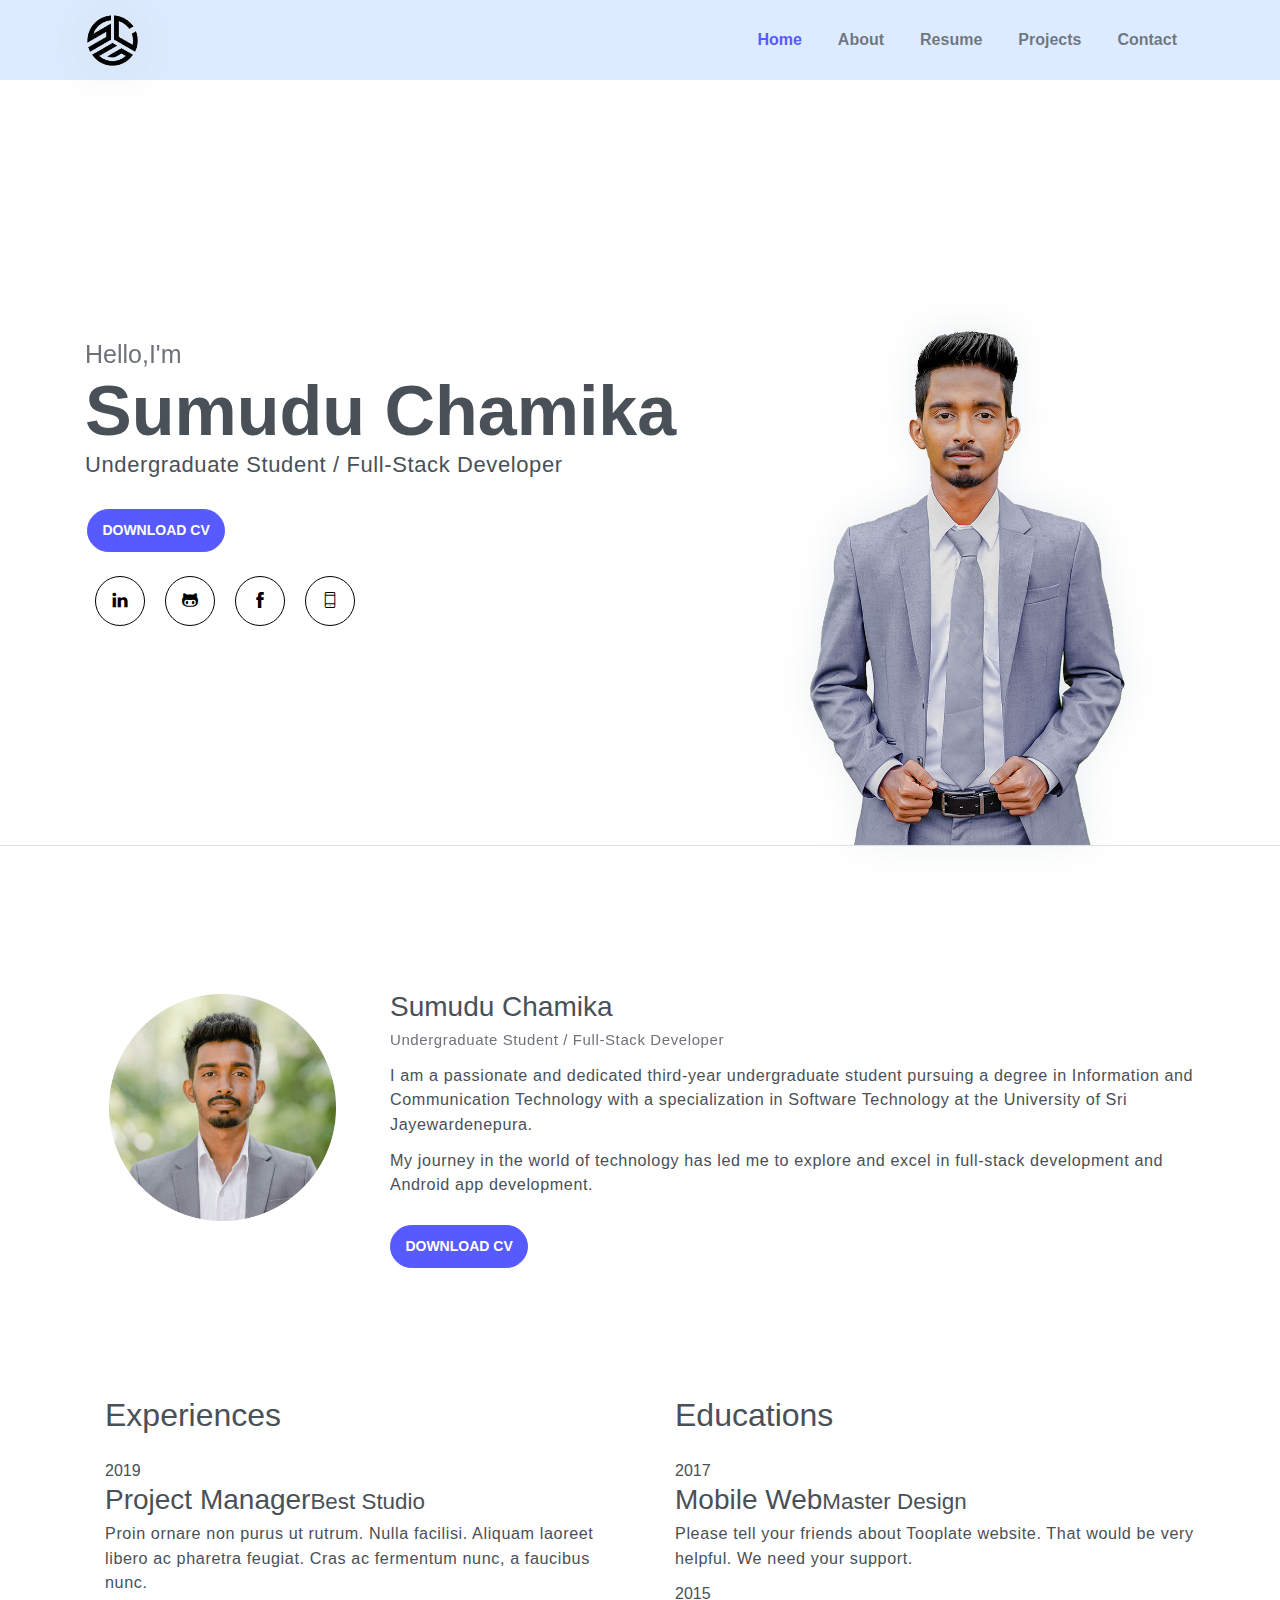
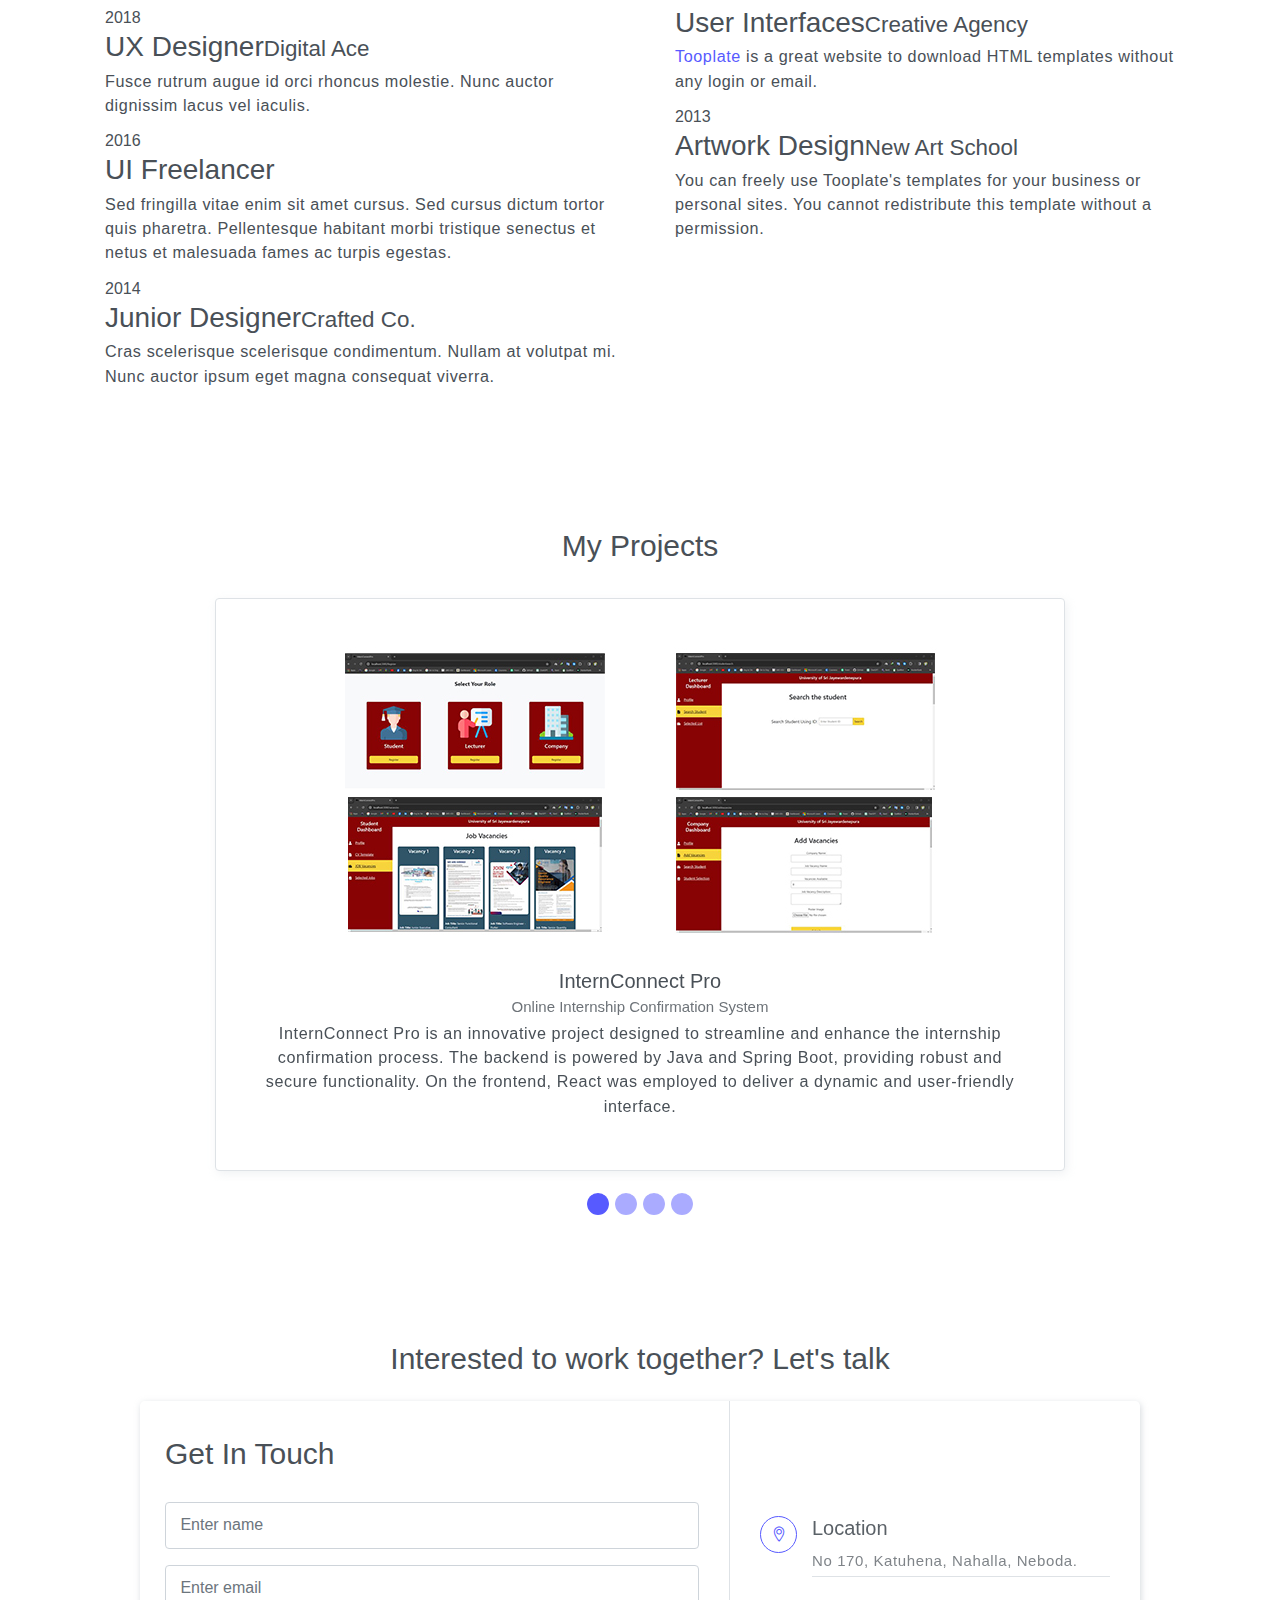
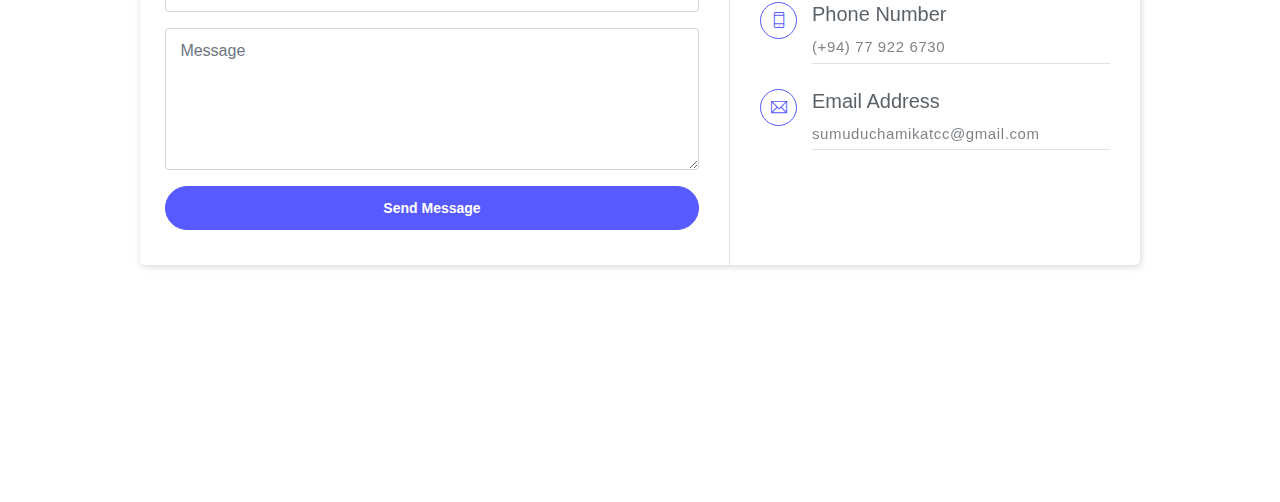
==== commit 3ea09902: "change" ====
--- a/public_html/index.html
+++ b/public_html/index.html
@@ -11,6 +11,7 @@
     <!-- icons -->
     <link rel="stylesheet" href="assets/vendors/themify-icons/css/themify-icons.css">
     <link rel="stylesheet" href="assets/css/bootstrap.min.css">
+    <link rel="icon" type="image/x-icon" href="assets/images/logo.png">
 
     <!-- styles -->
     <link rel="stylesheet" href="assets/css/style.css">
--- a/public_html/assets/css/style.css
+++ b/public_html/assets/css/style.css
@@ -2117,28 +2117,6 @@
   border-color: #FAD02C;
 }
 
-.btn-danger {
-  color: #fff;
-  background-color: #F85C70;
-  border-color: #F85C70;
-}
-
-.btn-danger:hover {
-  color: #fff;
-  background-color: #6c757d;
-  border-color: #6c757d;
-}
-
-.btn-danger:focus, .btn-danger.focus {
-  box-shadow: 0 0 0 0.2rem rgba(249, 116, 133, 0.5);
-}
-
-.btn-danger.disabled, .btn-danger:disabled {
-  color: #fff;
-  background-color: #F85C70;
-  border-color: #F85C70;
-}
-
 .btn-light {
   color: #212529;
   background-color: #f8f9fa;
@@ -2280,26 +2258,6 @@
 
 .btn-outline-warning.disabled, .btn-outline-warning:disabled {
   color: #FAD02C;
-  background-color: transparent;
-}
-
-.btn-outline-danger {
-  color: #F85C70;
-  border-color: #F85C70;
-}
-
-.btn-outline-danger:hover {
-  color: #fff;
-  background-color: #6c757d;
-  border-color: #6c757d;
-}
-
-.btn-outline-danger:focus, .btn-outline-danger.focus {
-  box-shadow: 0 0 0 0.2rem rgba(248, 92, 112, 0.5);
-}
-
-.btn-outline-danger.disabled, .btn-outline-danger:disabled {
-  color: #F85C70;
   background-color: transparent;
 }
 
@@ -4264,21 +4222,6 @@
   border-color: #826c17;
 }
 
-.list-group-item-danger {
-  color: #81303a;
-  background-color: #fdd1d7;
-}
-
-.list-group-item-danger.list-group-item-action:hover, .list-group-item-danger.list-group-item-action:focus {
-  color: #81303a;
-  background-color: #fcb9c2;
-}
-
-.list-group-item-danger.list-group-item-action.active {
-  color: #fff;
-  background-color: #81303a;
-  border-color: #81303a;
-}
 
 .list-group-item-light {
   color: #818182;
@@ -5295,16 +5238,6 @@
   background-color: #edbe06 !important;
 }
 
-.bg-danger {
-  background-color: #F85C70 !important;
-}
-
-a.bg-danger:hover, a.bg-danger:focus,
-button.bg-danger:hover,
-button.bg-danger:focus {
-  background-color: #6c757d !important;
-}
-
 .bg-light {
   background-color: #f8f9fa !important;
 }
@@ -5391,10 +5324,6 @@
 
 .border-warning {
   border-color: #FAD02C !important;
-}
-
-.border-danger {
-  border-color: #F85C70 !important;
 }
 
 .border-light {
@@ -7425,14 +7354,6 @@
 
 a.text-warning:hover, a.text-warning:focus {
   color: #d4aa05 !important;
-}
-
-.text-danger {
-  color: #F85C70 !important;
-}
-
-a.text-danger:hover, a.text-danger:focus {
-  color: #f51330 !important;
 }
 
 .text-light {
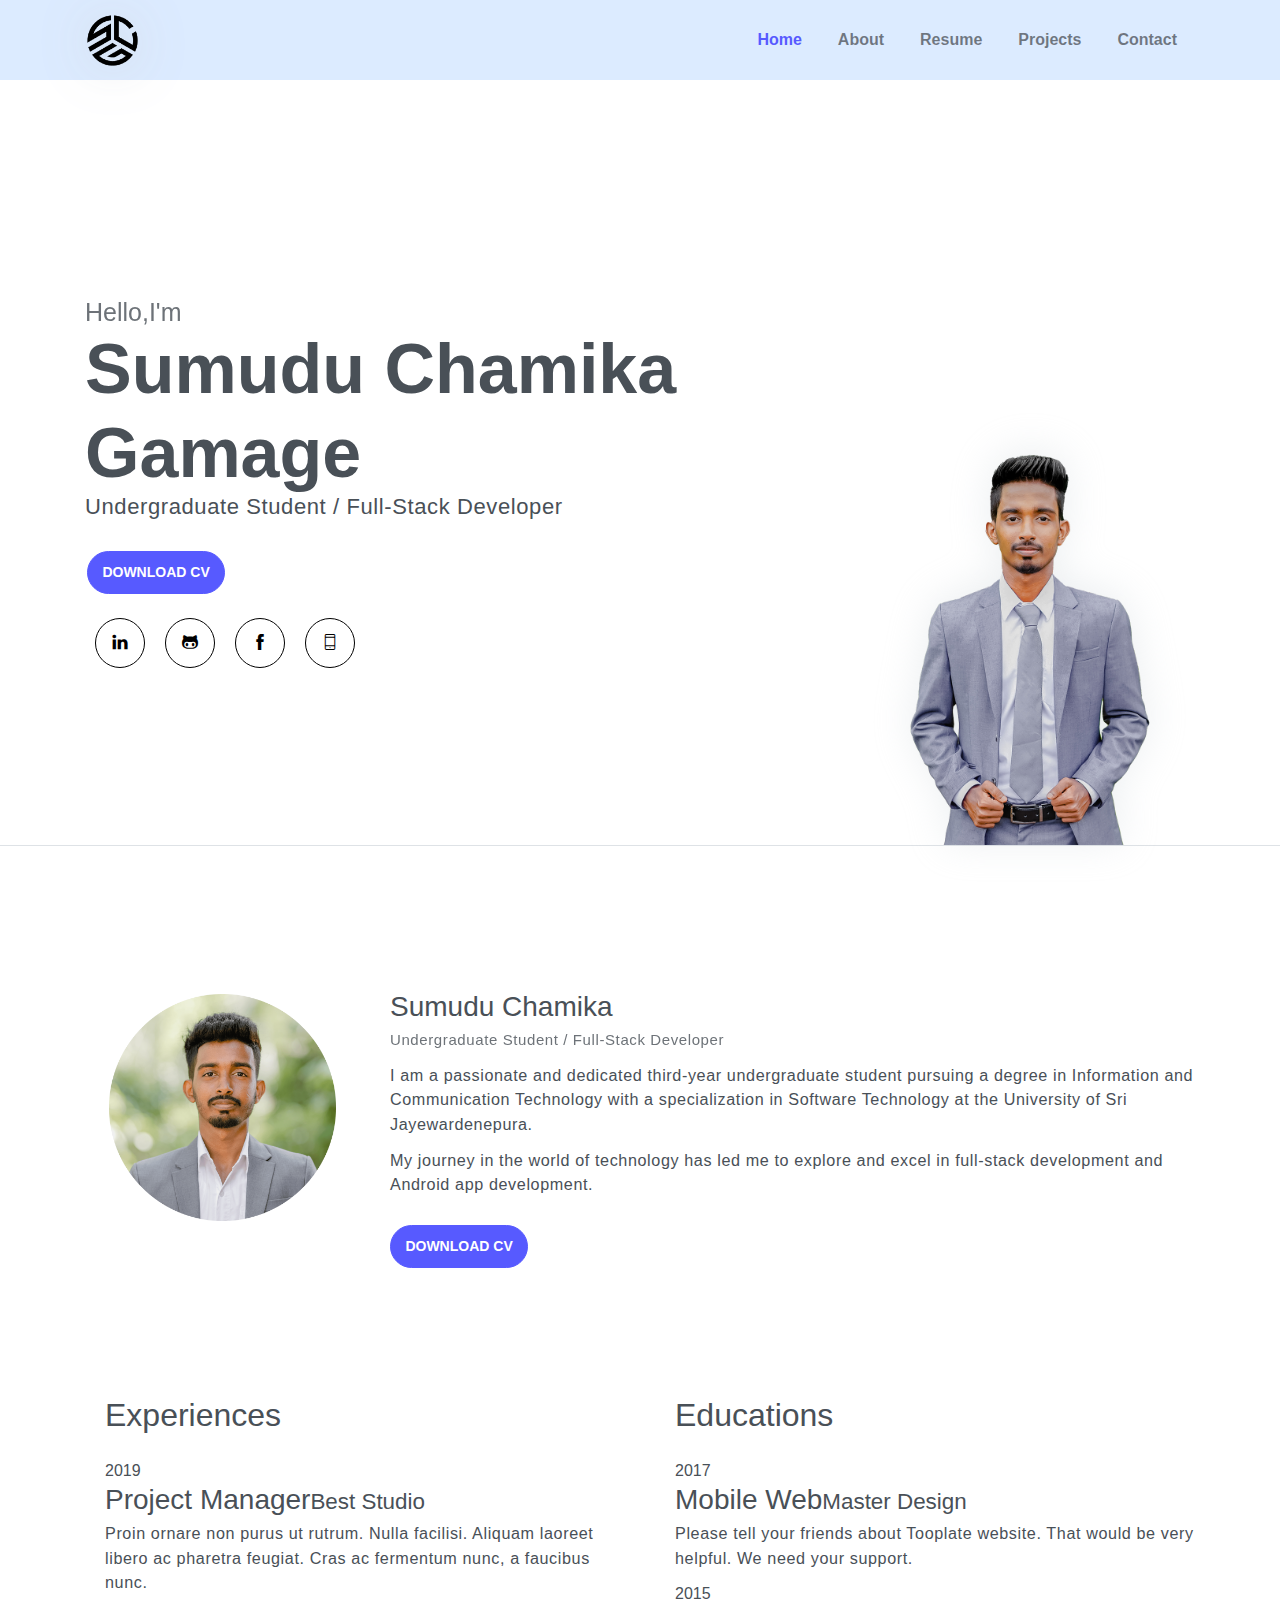
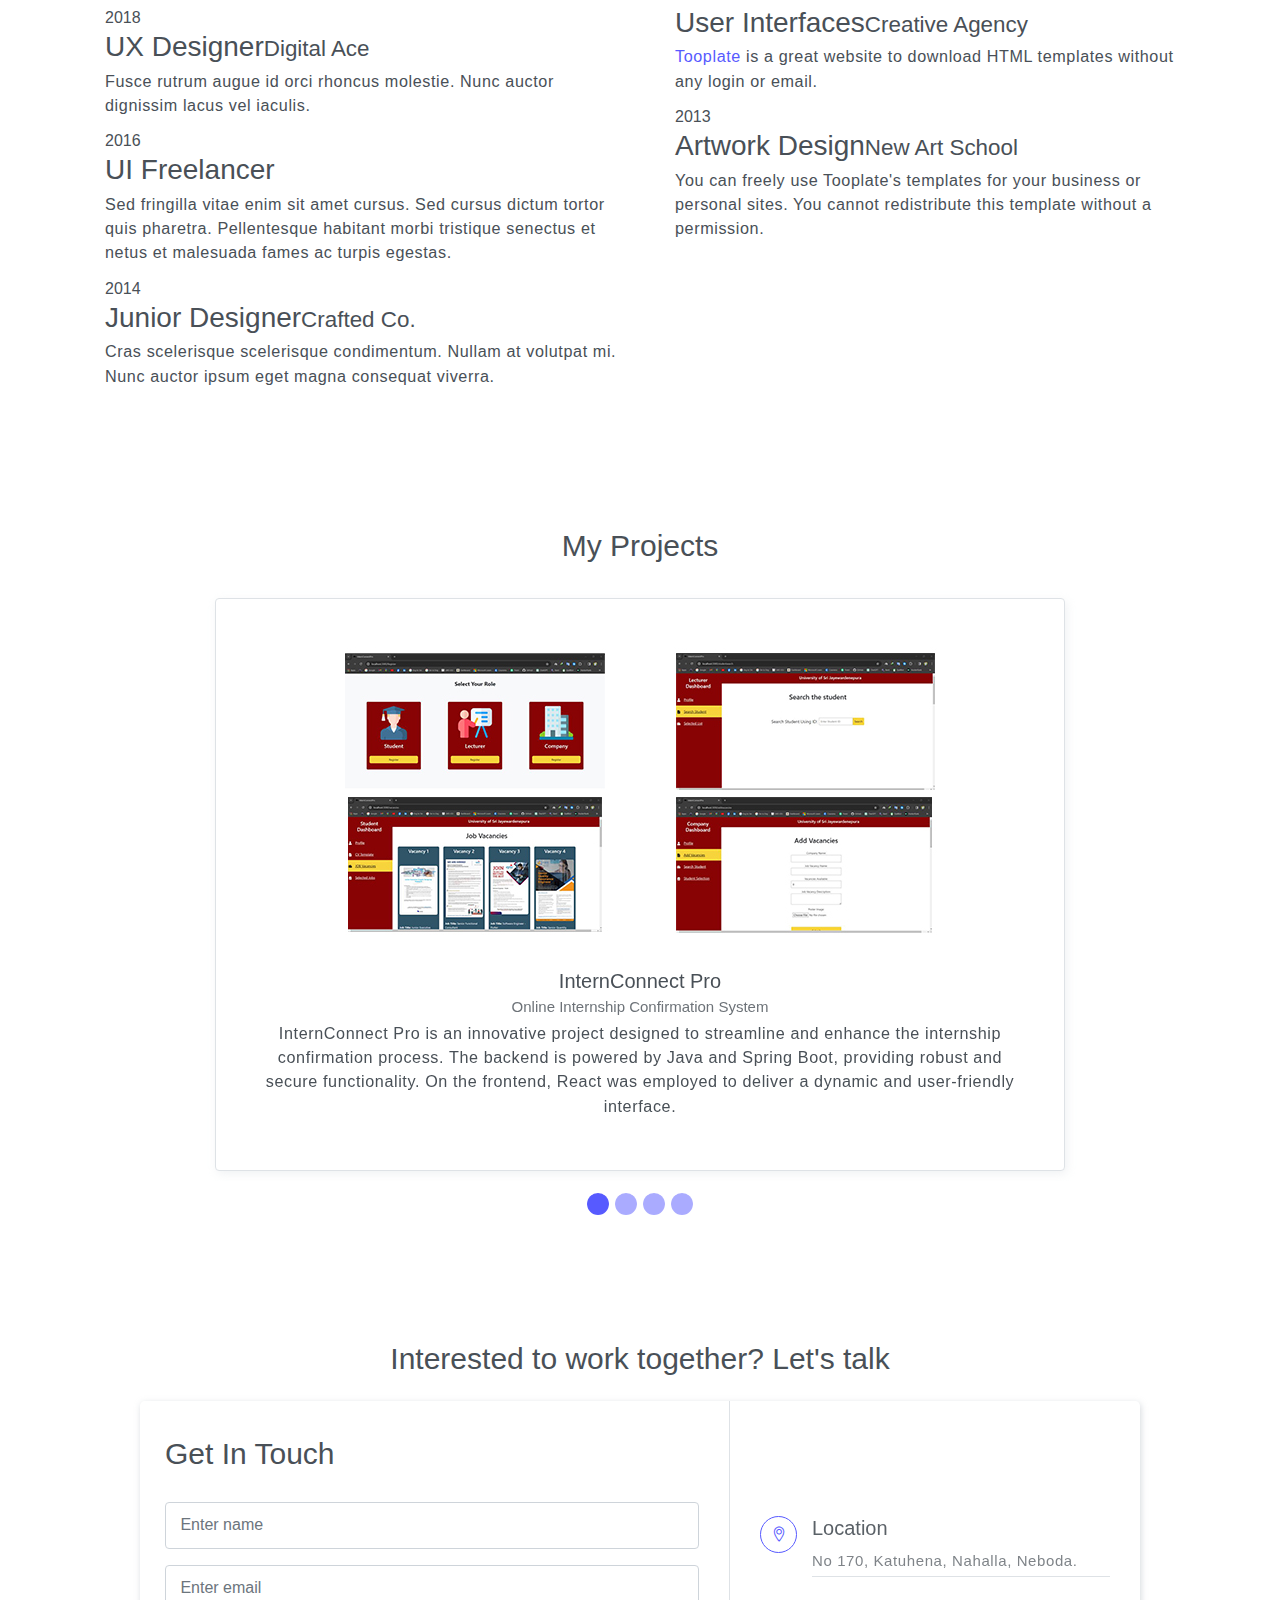
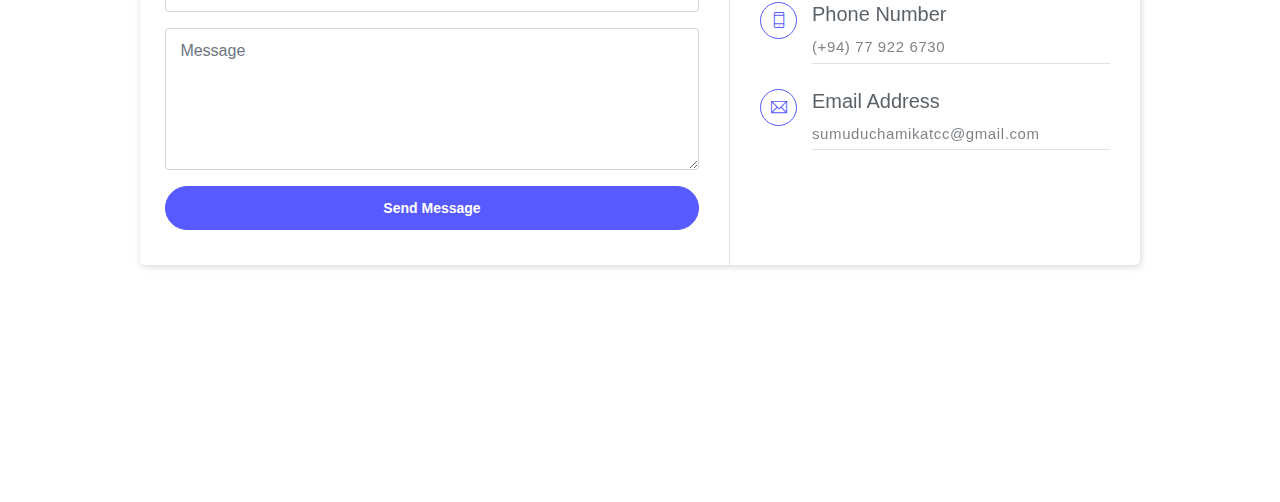
==== commit adf3f0fb: "name" ====
--- a/public_html/index.html
+++ b/public_html/index.html
@@ -58,7 +58,7 @@
         <div class="container">
             <div class="infos">
                 <h6 class="subtitle">Hello,I'm</h6>
-                <h6 class="title">Sumudu Chamika</h6>
+                <h6 class="title">Sumudu Chamika Gamage</h6>
                 <p>Undergraduate Student / Full-Stack Developer</p>
 
                 <div class="buttons pt-3">
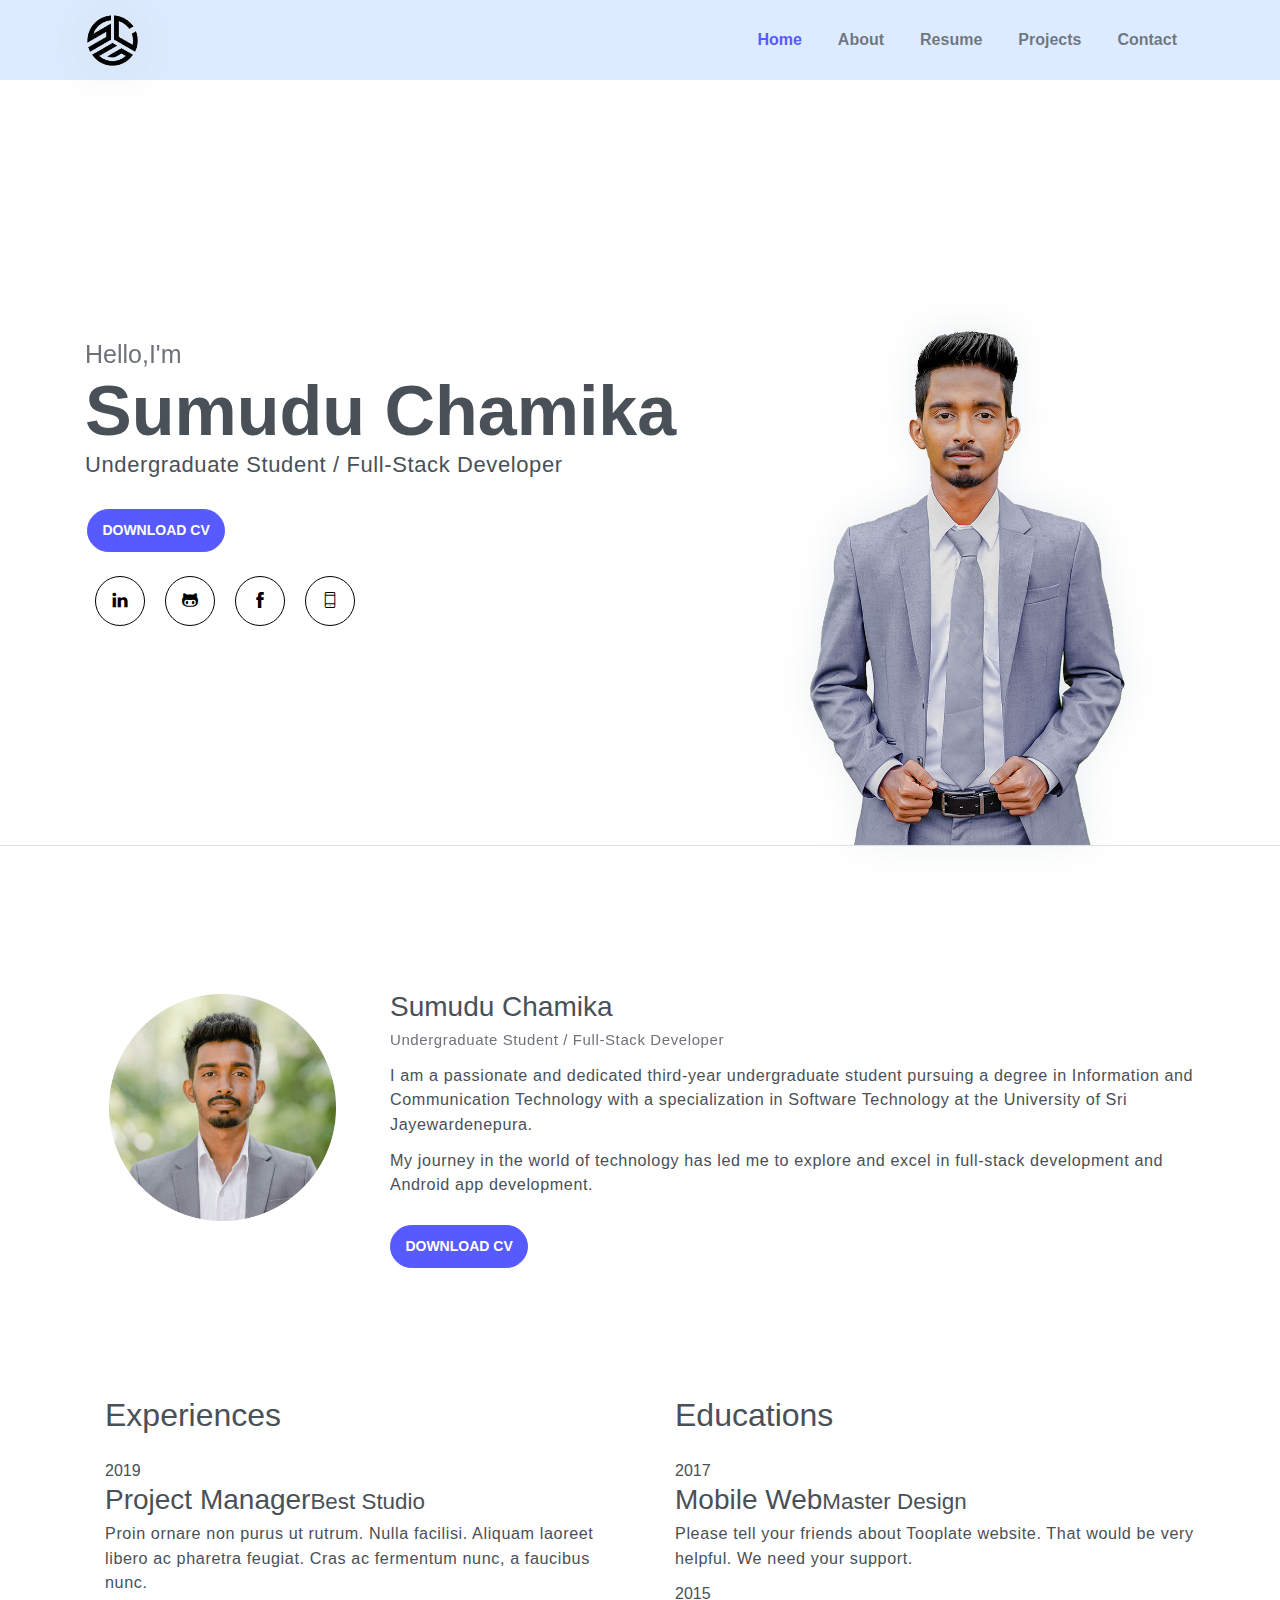
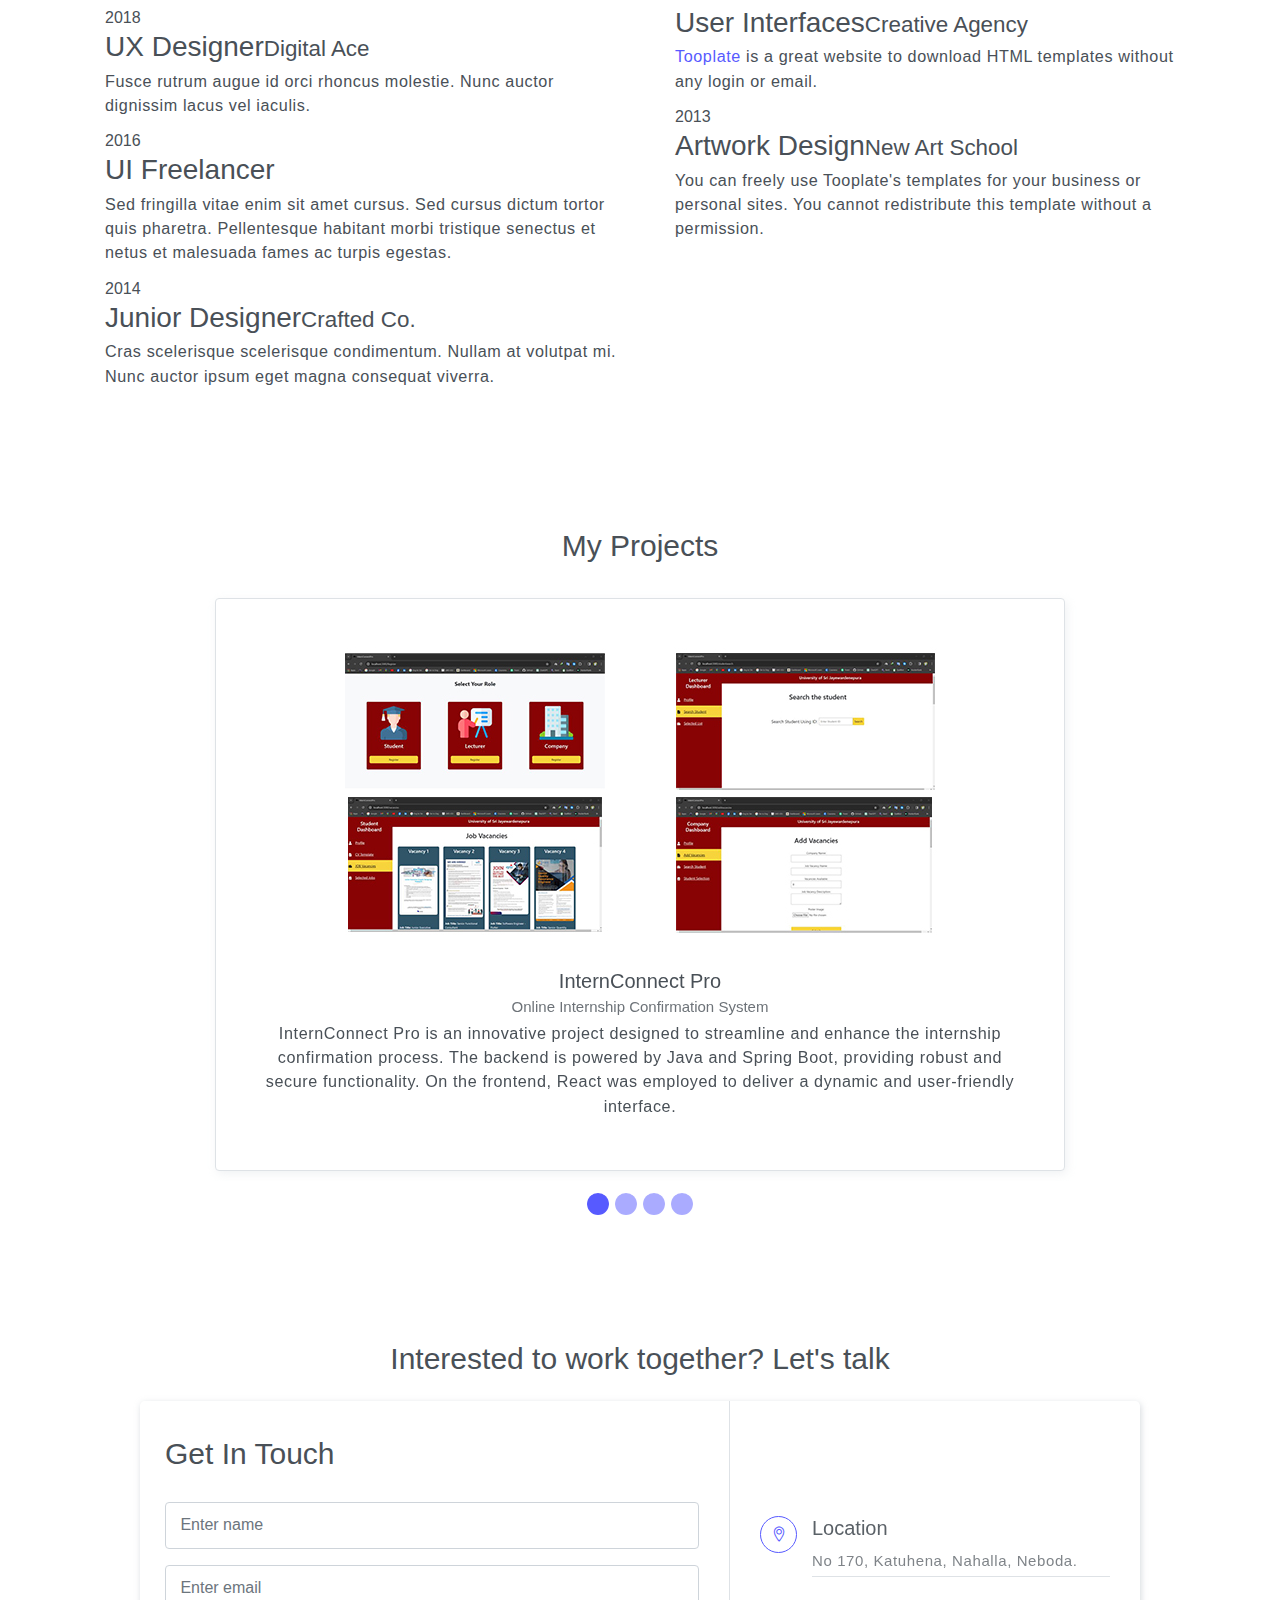
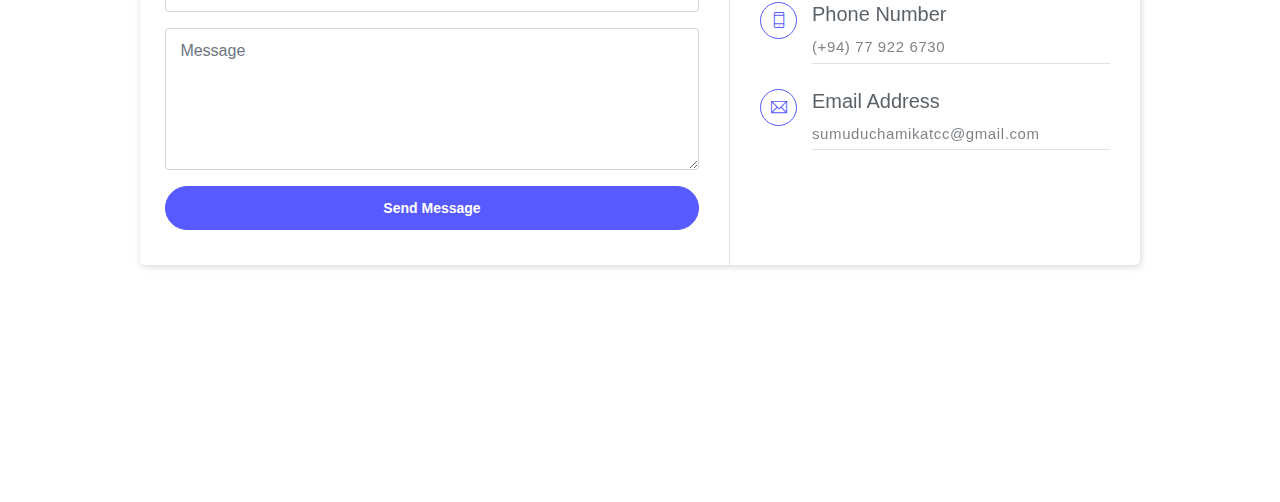
==== commit 0fef3c62: "name" ====
--- a/public_html/index.html
+++ b/public_html/index.html
@@ -58,7 +58,7 @@
         <div class="container">
             <div class="infos">
                 <h6 class="subtitle">Hello,I'm</h6>
-                <h6 class="title">Sumudu Chamika Gamage</h6>
+                <h6 class="title">Sumudu Chamika</h6>
                 <p>Undergraduate Student / Full-Stack Developer</p>
 
                 <div class="buttons pt-3">
